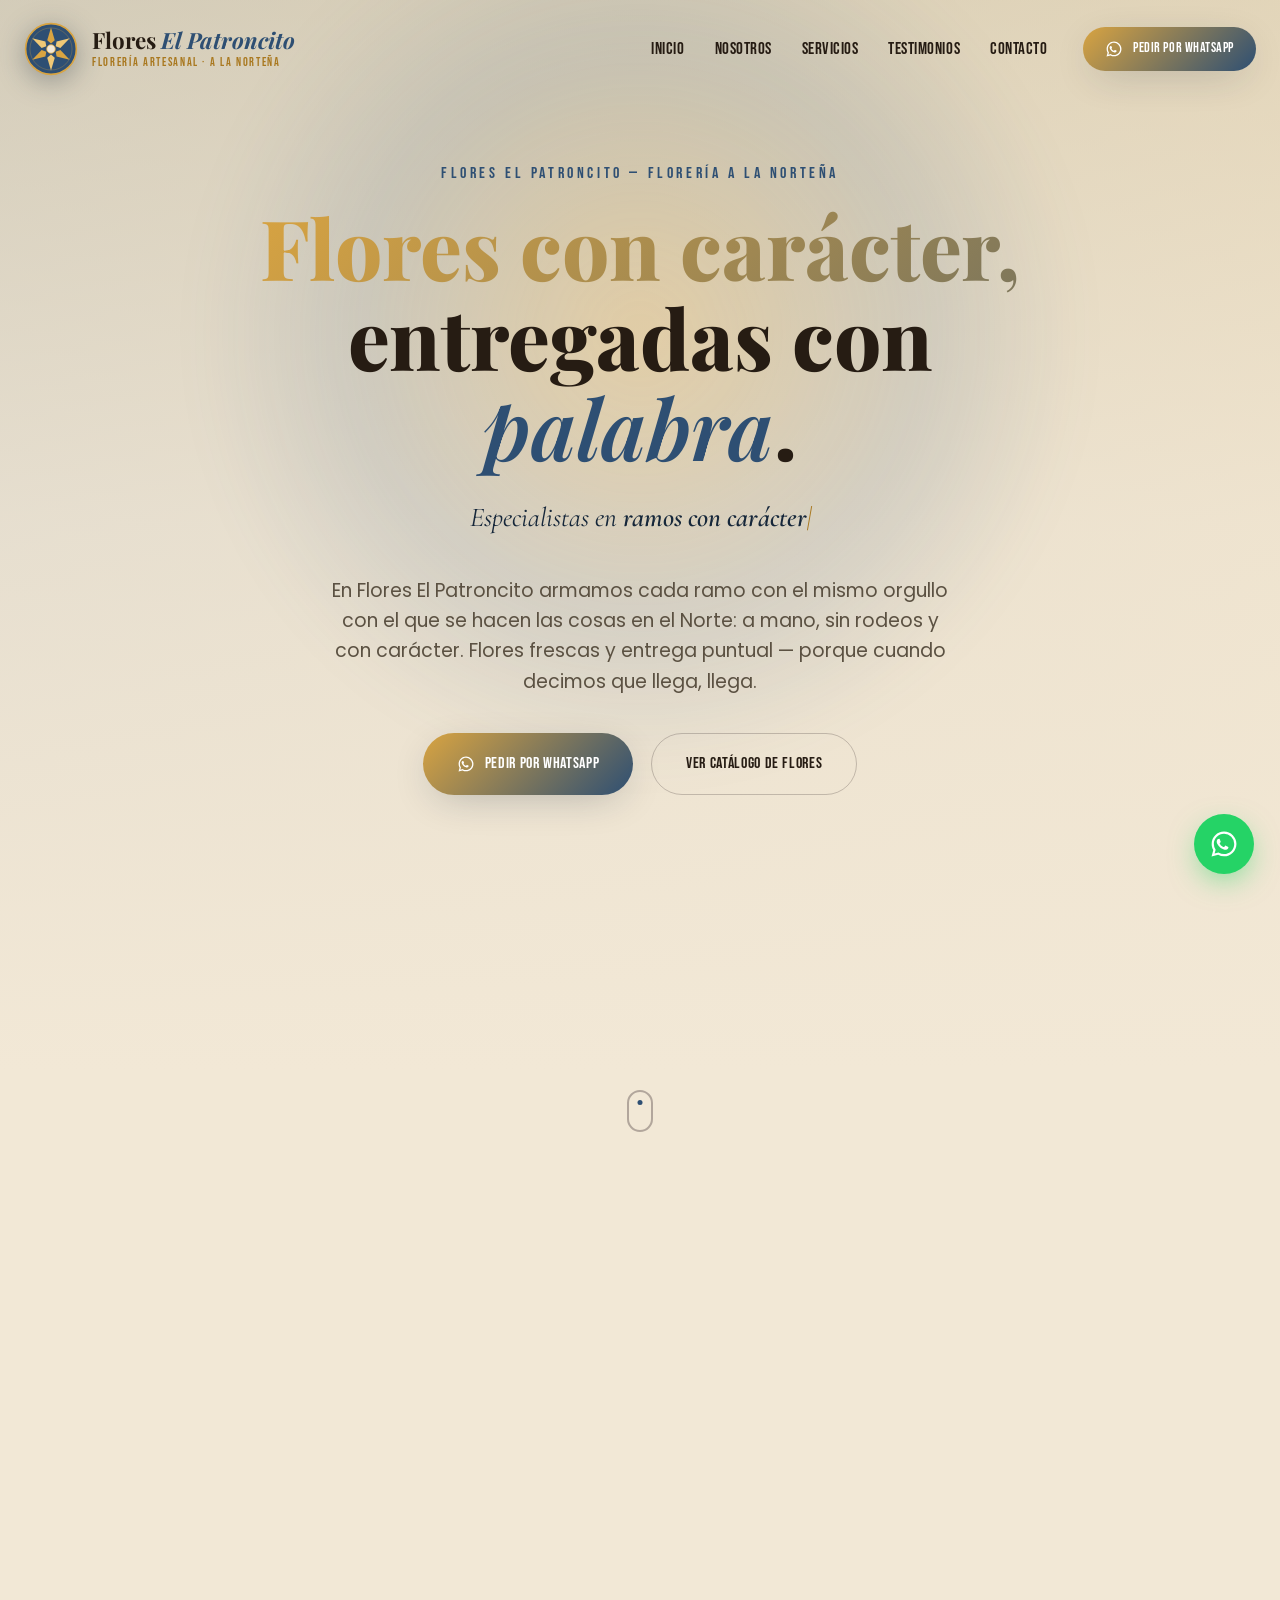
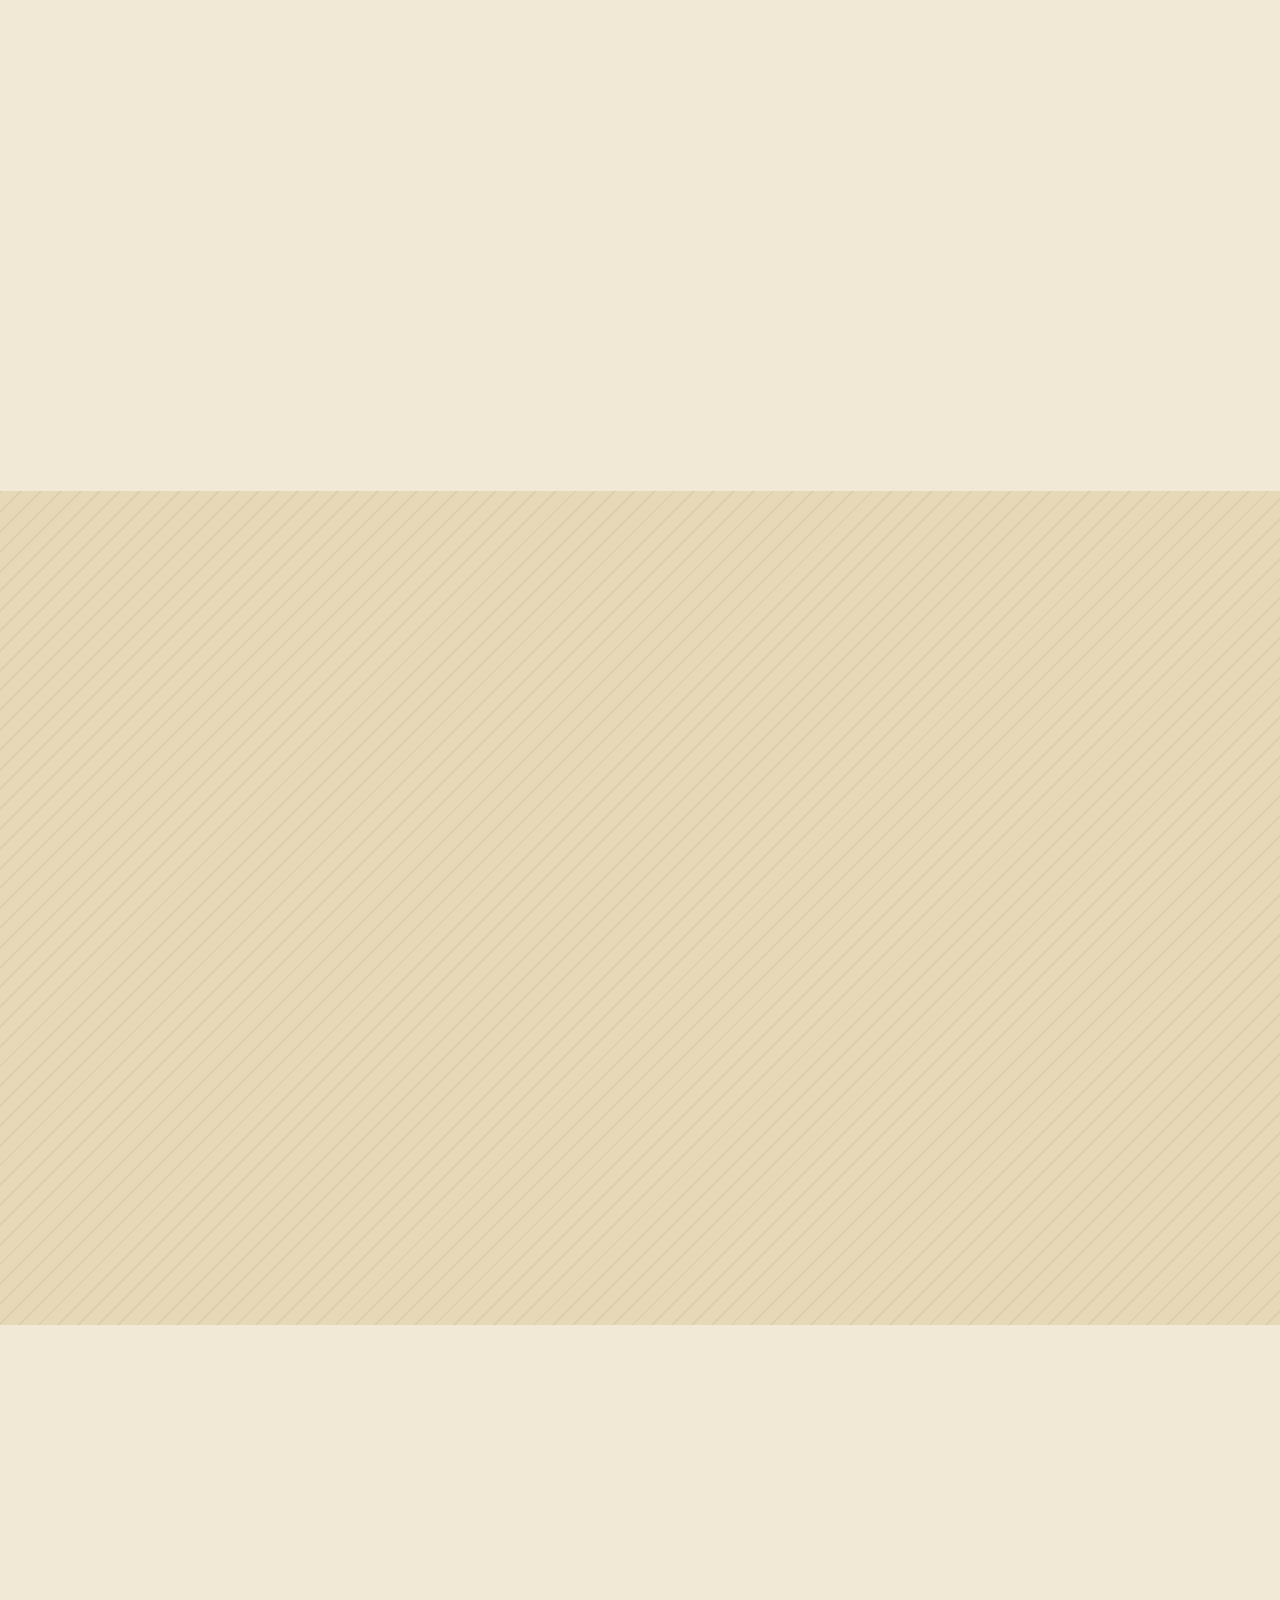
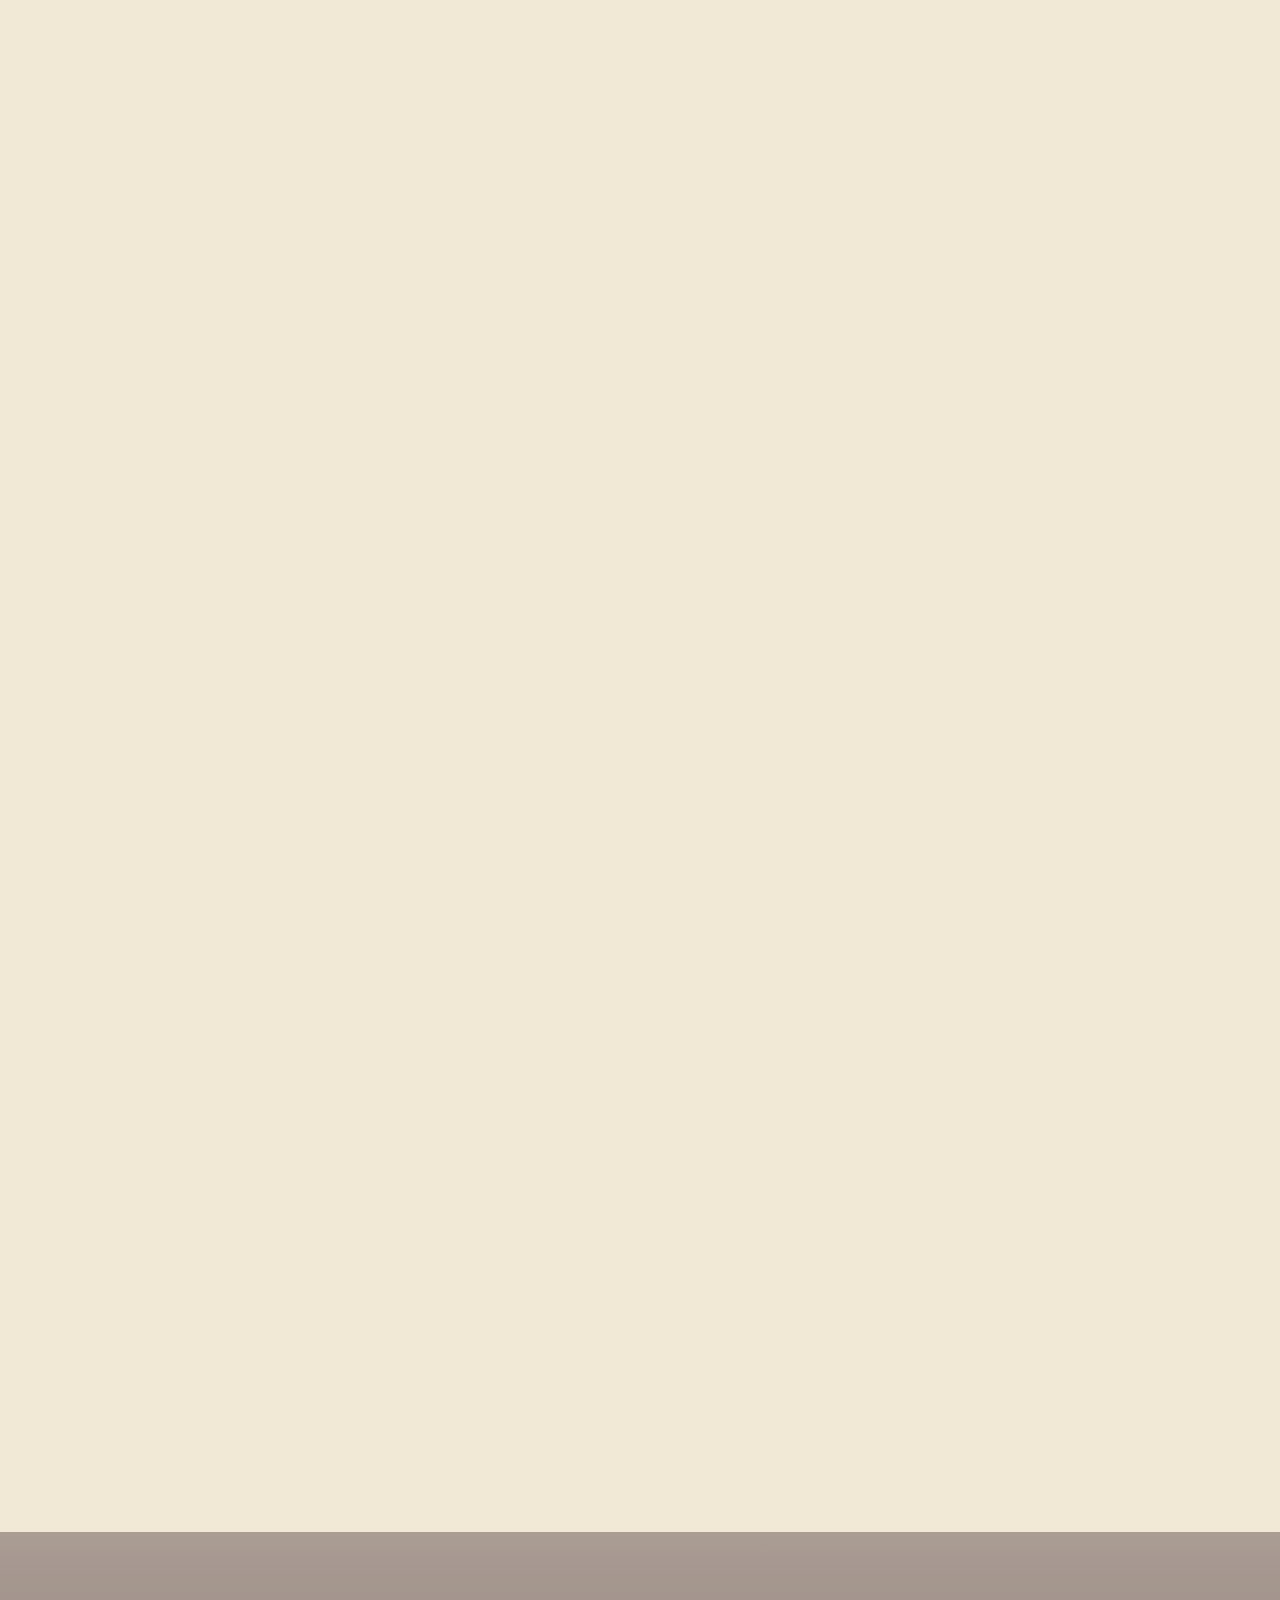
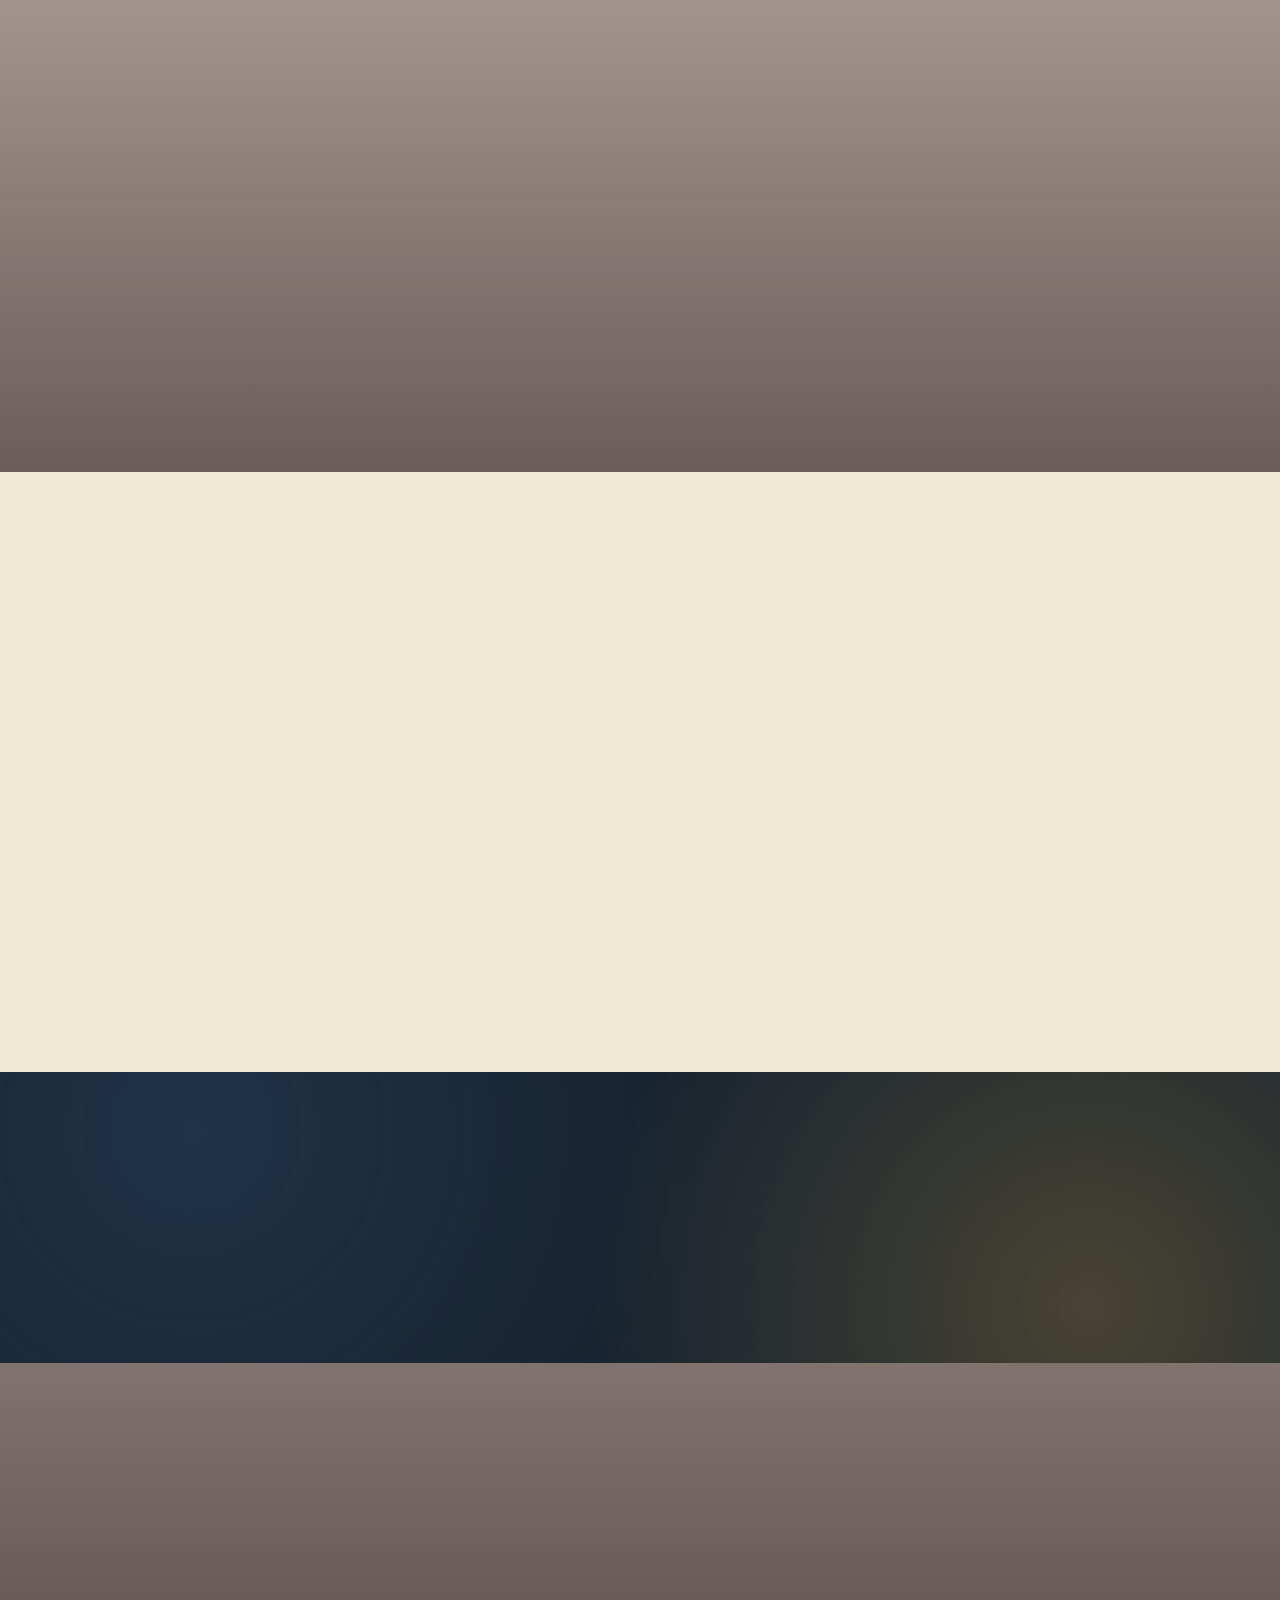
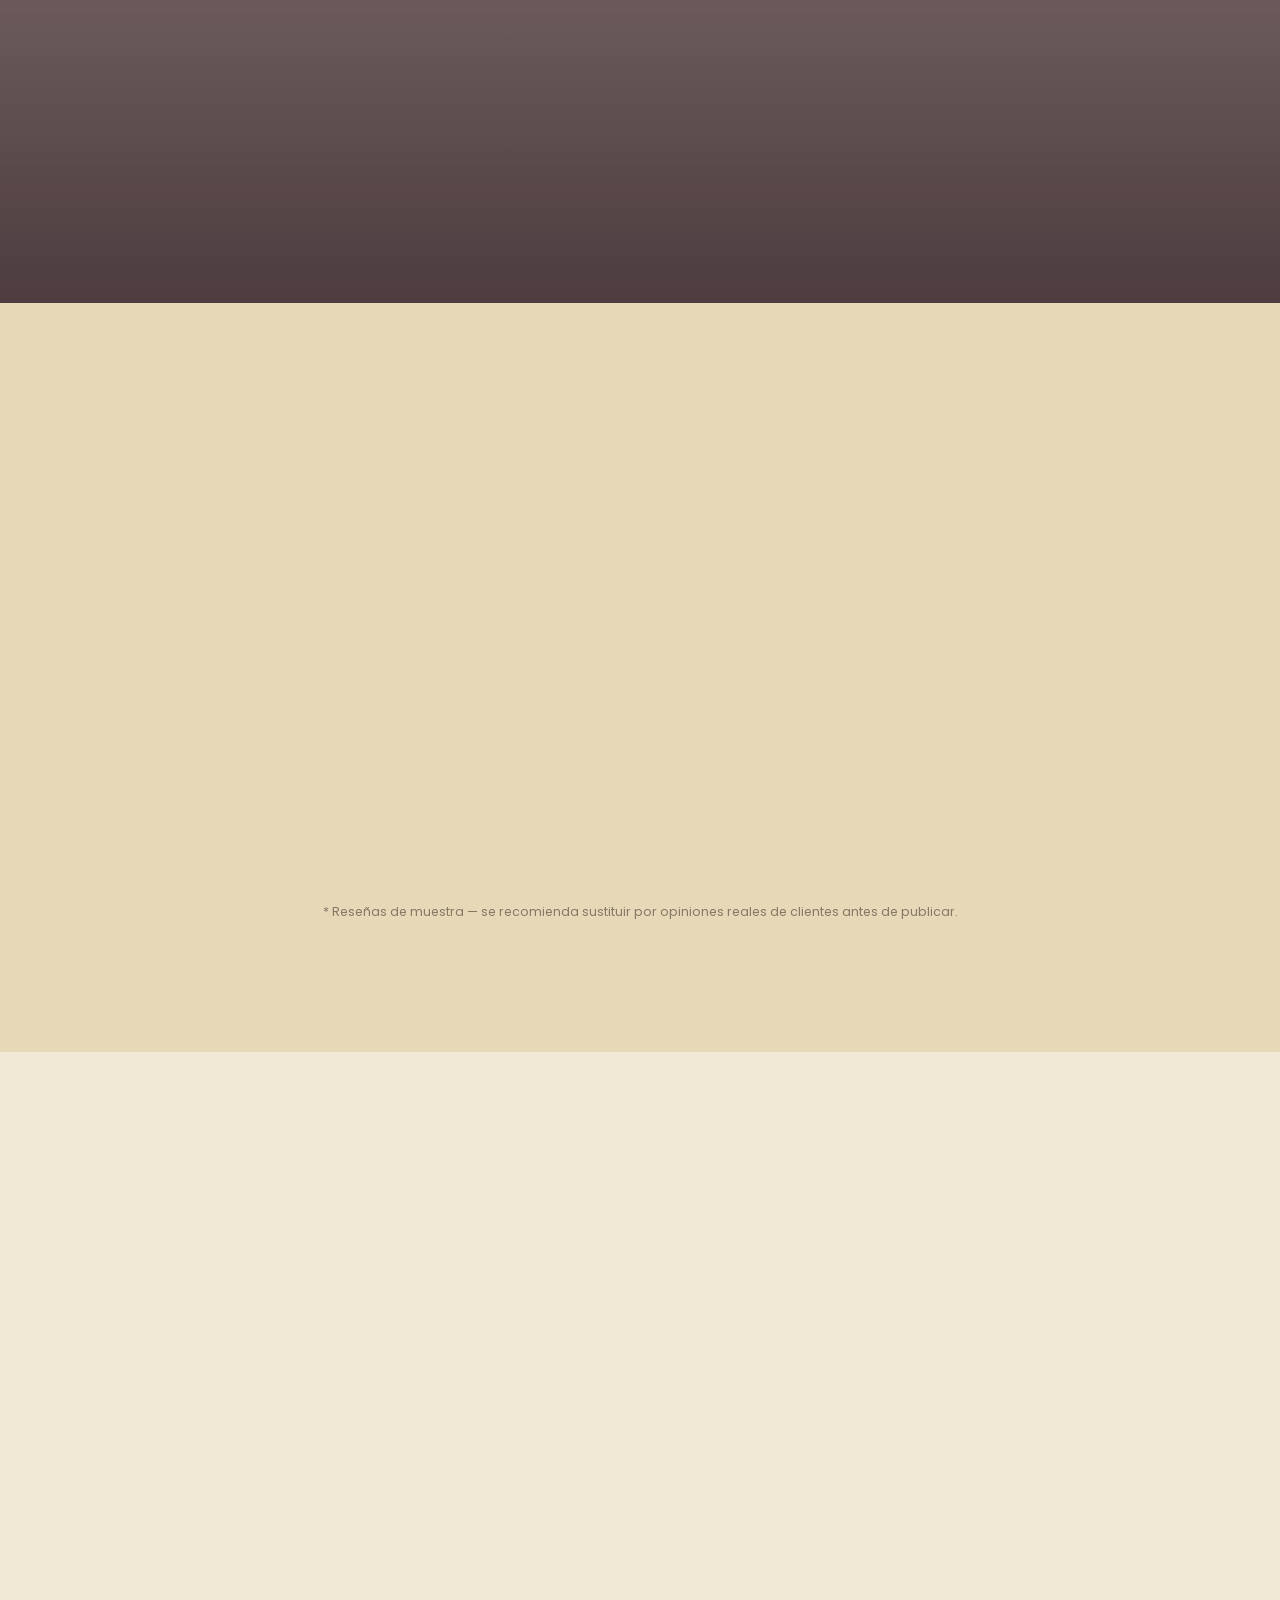
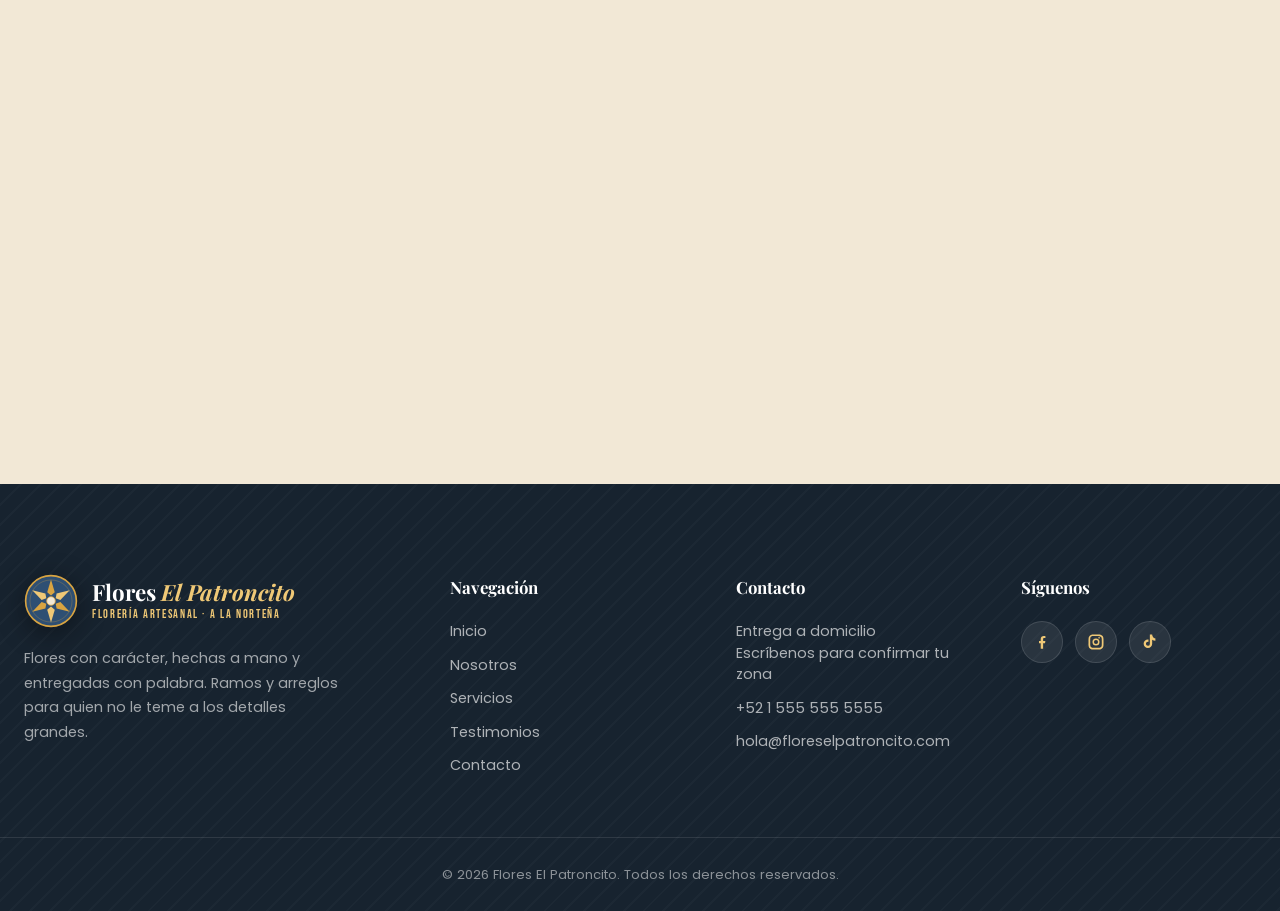
==== index.html @ 33d2bb84 "primer cambio" ====
<!DOCTYPE html>
<html lang="es-MX">
<head>
  <meta charset="UTF-8">
  <meta name="viewport" content="width=device-width, initial-scale=1.0">
  <title>Flores El Patroncito | Florería Artesanal — Ramos, Bodas y Arreglos a Domicilio</title>
  <meta name="description" content="Flores El Patroncito: ramos de rosas, arreglos para bodas, cumpleaños y toda ocasión, hechos a mano con flores frescas. Entrega el mismo día. Pide por WhatsApp.">
  <meta name="keywords" content="florería, flores a domicilio, ramos de rosas, arreglos florales, flores para bodas, flores para cumpleaños, Flores El Patroncito, entrega de flores el mismo día">
  <meta name="author" content="Flores El Patroncito">
  <meta name="robots" content="index, follow">

  <!-- Open Graph -->
  <meta property="og:title" content="Flores El Patroncito | Florería Artesanal">
  <meta property="og:description" content="Ramos y arreglos florales hechos a mano, con flores frescas y entrega el mismo día. El detalle floral que enamora.">
  <meta property="og:type" content="website">
  <meta property="og:locale" content="es_MX">
  <meta property="og:image" content="imagenes/flores-el-patroncito-equipo.jpg">

  <!-- Favicon -->
  <link rel="icon" href="data:image/svg+xml,%3Csvg xmlns='http://www.w3.org/2000/svg' viewBox='0 0 100 100'%3E%3Ctext y='.9em' font-size='90'%3E%F0%9F%8C%B8%3C/text%3E%3C/svg%3E">

  <!-- Fonts -->
  <link rel="preconnect" href="https://fonts.googleapis.com">
  <link rel="preconnect" href="https://fonts.gstatic.com" crossorigin>
  <link href="https://fonts.googleapis.com/css2?family=Bebas+Neue&family=Cormorant+Garamond:ital,wght@0,400;0,500;0,600;0,700;1,500;1,600&family=Playfair+Display:ital,wght@0,600;0,700;0,800;1,600&family=Poppins:wght@300;400;500;600;700&display=swap" rel="stylesheet">

  <link rel="stylesheet" href="css/style.css">
</head>
<body>

  <!-- ============ LOADING SCREEN ============ -->
  <div id="loading-screen" aria-hidden="true">
    <div class="loader-panel loader-panel--left"></div>
    <div class="loader-panel loader-panel--right"></div>
    <div class="loader-inner">
      <div class="loader-mark">
        <svg viewBox="0 0 100 100" class="loader-flower" aria-hidden="true">
          <circle cx="50" cy="50" r="47" class="badge-ring-fill" />
          <circle cx="50" cy="50" r="47" fill="none" class="badge-ring-stroke" stroke-width="3" />
          <circle cx="50" cy="50" r="39" fill="none" class="badge-ring-stroke" stroke-width="1" opacity=".5" />
          <g class="loader-petals">
            <path d="M50 10 L57 34 L50 40 L43 34 Z" />
            <path d="M50 10 L57 34 L50 40 L43 34 Z" transform="rotate(60 50 50)" />
            <path d="M50 10 L57 34 L50 40 L43 34 Z" transform="rotate(120 50 50)" />
            <path d="M50 10 L57 34 L50 40 L43 34 Z" transform="rotate(180 50 50)" />
            <path d="M50 10 L57 34 L50 40 L43 34 Z" transform="rotate(240 50 50)" />
            <path d="M50 10 L57 34 L50 40 L43 34 Z" transform="rotate(300 50 50)" />
          </g>
          <circle cx="50" cy="50" r="8" class="loader-center" />
        </svg>
      </div>
      <p class="loader-wordmark">Flores <em>El Patroncito</em></p>
      <p class="loader-text">Preparando tu ramo<span class="loader-dots"><span>.</span><span>.</span><span>.</span></span></p>
      <div class="loader-bar"><span></span></div>
    </div>
  </div>

  <!-- ============ HEADER / NAV ============ -->
  <header class="site-header" id="site-header">
    <div class="container header-inner">
      <a href="#inicio" class="brand" aria-label="Flores El Patroncito — Inicio">
        <svg viewBox="0 0 100 100" class="brand-mark" aria-hidden="true">
          <circle cx="50" cy="50" r="47" class="badge-ring-fill" />
          <circle cx="50" cy="50" r="47" fill="none" class="badge-ring-stroke" stroke-width="3" />
          <circle cx="50" cy="50" r="39" fill="none" class="badge-ring-stroke" stroke-width="1" opacity=".5" />
          <g class="badge-petals">
            <path d="M50 10 L57 34 L50 40 L43 34 Z" />
            <path d="M50 10 L57 34 L50 40 L43 34 Z" transform="rotate(60 50 50)" />
            <path d="M50 10 L57 34 L50 40 L43 34 Z" transform="rotate(120 50 50)" />
            <path d="M50 10 L57 34 L50 40 L43 34 Z" transform="rotate(180 50 50)" />
            <path d="M50 10 L57 34 L50 40 L43 34 Z" transform="rotate(240 50 50)" />
            <path d="M50 10 L57 34 L50 40 L43 34 Z" transform="rotate(300 50 50)" />
          </g>
          <circle cx="50" cy="50" r="8" class="badge-center" />
        </svg>
        <span class="brand-text">
          <span class="brand-name">Flores <em>El Patroncito</em></span>
          <span class="brand-tagline">Florería Artesanal · A la Norteña</span>
        </span>
      </a>

      <nav class="main-nav" id="main-nav">
        <ul>
          <li><a href="#inicio" class="nav-link">Inicio</a></li>
          <li><a href="#nosotros" class="nav-link">Nosotros</a></li>
          <li><a href="#servicios" class="nav-link">Servicios</a></li>
          <li><a href="#testimonios" class="nav-link">Testimonios</a></li>
          <li><a href="#contacto" class="nav-link">Contacto</a></li>
        </ul>
        <a href="https://wa.me/5215555555555?text=Hola%20Flores%20El%20Patroncito%2C%20me%20gustar%C3%ADa%20pedir%20un%20arreglo%20floral" target="_blank" rel="noopener" class="btn btn-primary btn-nav">
          <svg viewBox="0 0 24 24" class="btn-icon" aria-hidden="true"><path fill="currentColor" d="M12.04 2C6.58 2 2.13 6.45 2.13 11.91c0 1.75.46 3.45 1.32 4.95L2.05 22l5.25-1.38a9.9 9.9 0 0 0 4.74 1.21h.01c5.46 0 9.9-4.45 9.9-9.91 0-2.65-1.03-5.14-2.9-7.01A9.82 9.82 0 0 0 12.04 2m0 1.8a8.1 8.1 0 0 1 5.75 2.38 8.07 8.07 0 0 1 2.38 5.73c0 4.48-3.65 8.12-8.14 8.12a8.1 8.1 0 0 1-4.13-1.13l-.3-.17-3.12.82.83-3.04-.19-.31a8.06 8.06 0 0 1-1.24-4.31c0-4.48 3.65-8.09 8.16-8.09m-4.48 4.19c-.15 0-.4.06-.6.28-.21.23-.8.77-.8 1.89s.82 2.2.93 2.35c.11.15 1.6 2.5 3.95 3.44 1.94.79 2.35.63 2.77.6.42-.04 1.36-.55 1.55-1.09.19-.53.19-.99.13-1.09-.06-.09-.21-.15-.44-.26-.23-.12-1.36-.67-1.57-.75-.21-.08-.36-.12-.52.11-.15.23-.6.75-.73.9-.13.15-.27.17-.5.06-.23-.12-.96-.35-1.83-1.13-.68-.6-1.13-1.35-1.27-1.58-.13-.23-.01-.35.1-.47.11-.11.23-.27.35-.4.11-.14.15-.24.23-.4.08-.15.04-.3-.02-.42-.06-.11-.52-1.28-.72-1.74-.19-.46-.38-.4-.52-.4Z"/></svg>
          Pedir por WhatsApp
        </a>
      </nav>

      <button class="nav-toggle" id="nav-toggle" aria-label="Abrir menú de navegación" aria-expanded="false" aria-controls="main-nav">
        <span></span><span></span><span></span>
      </button>
    </div>
  </header>

  <main>

    <!-- ============ HERO ============ -->
    <section class="hero" id="inicio">
      <div class="hero-media">
        <img src="https://images.unsplash.com/photo-1561181286-d3fee7d55364?auto=format&fit=crop&w=1920&q=80" alt="Ramo de tulipanes rosas recién armado, luz natural, estilo Flores El Patroncito" class="hero-bg-img" loading="eager">
        <div class="hero-media-overlay"></div>
      </div>
      <canvas id="particles-canvas" aria-hidden="true"></canvas>
      <div class="hero-glow" aria-hidden="true"></div>

      <div class="container hero-inner">
        <p class="eyebrow reveal" data-reveal>Flores El Patroncito — Florería a la Norteña</p>

        <h1 class="hero-title reveal" data-reveal>
          <span class="gradient-text">Flores con carácter,</span><br>
          entregadas con <em class="hero-italic">palabra</em>.
        </h1>

        <p class="hero-typewriter reveal" data-reveal>
          Especialistas en <span class="typewriter-word" id="typewriter"></span><span class="typewriter-cursor">|</span>
        </p>

        <p class="hero-desc reveal" data-reveal>
          En Flores El Patroncito armamos cada ramo con el mismo orgullo con el que se hacen las cosas en el Norte: a mano, sin rodeos y con carácter. Flores frescas y entrega puntual — porque cuando decimos que llega, llega.
        </p>

        <div class="hero-cta reveal" data-reveal>
          <a href="https://wa.me/5215555555555?text=Hola%20Flores%20El%20Patroncito%2C%20me%20gustar%C3%ADa%20pedir%20un%20arreglo%20floral" target="_blank" rel="noopener" class="btn btn-primary btn-lg">
            <svg viewBox="0 0 24 24" class="btn-icon" aria-hidden="true"><path fill="currentColor" d="M12.04 2C6.58 2 2.13 6.45 2.13 11.91c0 1.75.46 3.45 1.32 4.95L2.05 22l5.25-1.38a9.9 9.9 0 0 0 4.74 1.21h.01c5.46 0 9.9-4.45 9.9-9.91 0-2.65-1.03-5.14-2.9-7.01A9.82 9.82 0 0 0 12.04 2m0 1.8a8.1 8.1 0 0 1 5.75 2.38 8.07 8.07 0 0 1 2.38 5.73c0 4.48-3.65 8.12-8.14 8.12a8.1 8.1 0 0 1-4.13-1.13l-.3-.17-3.12.82.83-3.04-.19-.31a8.06 8.06 0 0 1-1.24-4.31c0-4.48 3.65-8.09 8.16-8.09m-4.48 4.19c-.15 0-.4.06-.6.28-.21.23-.8.77-.8 1.89s.82 2.2.93 2.35c.11.15 1.6 2.5 3.95 3.44 1.94.79 2.35.63 2.77.6.42-.04 1.36-.55 1.55-1.09.19-.53.19-.99.13-1.09-.06-.09-.21-.15-.44-.26-.23-.12-1.36-.67-1.57-.75-.21-.08-.36-.12-.52.11-.15.23-.6.75-.73.9-.13.15-.27.17-.5.06-.23-.12-.96-.35-1.83-1.13-.68-.6-1.13-1.35-1.27-1.58-.13-.23-.01-.35.1-.47.11-.11.23-.27.35-.4.11-.14.15-.24.23-.4.08-.15.04-.3-.02-.42-.06-.11-.52-1.28-.72-1.74-.19-.46-.38-.4-.52-.4Z"/></svg>
            Pedir por WhatsApp
          </a>
          <a href="#servicios" class="btn btn-outline btn-lg">Ver Catálogo de Flores</a>
        </div>

        <ul class="hero-trust reveal" data-reveal>
          <li><span class="hero-trust-icon">🌸</span> Flores 100% frescas</li>
          <li><span class="hero-trust-icon">🚚</span> Entrega puntual, sin pretextos</li>
          <li><span class="hero-trust-icon">🤝</span> Hecho a mano, con palabra de honor</li>
        </ul>

        <div class="hero-social reveal" data-reveal>
          <span class="hero-social-label">Síguenos</span>
          <div class="social-links">
            <a href="#" aria-label="Flores El Patroncito en Facebook">
              <svg viewBox="0 0 24 24" aria-hidden="true"><path fill="currentColor" d="M13.5 21v-7.5H16l.5-3H13.5V8.3c0-.9.3-1.5 1.6-1.5H16.6V4.2C16.3 4.2 15.3 4 14.2 4c-2.3 0-3.9 1.4-3.9 4v2.5H8v3h2.3V21Z"/></svg>
            </a>
            <a href="#" aria-label="Flores El Patroncito en Instagram">
              <svg viewBox="0 0 24 24" aria-hidden="true"><path fill="currentColor" d="M12 2c2.7 0 3.1 0 4.1.06 1.1.05 1.8.22 2.5.47.7.27 1.2.6 1.8 1.15.5.5.9 1.1 1.1 1.8.25.7.42 1.4.47 2.5.06 1 .06 1.4.06 4.1s0 3.1-.06 4.1c-.05 1.1-.22 1.8-.47 2.5-.27.7-.6 1.2-1.15 1.8a4.9 4.9 0 0 1-1.8 1.1c-.7.25-1.4.42-2.5.47-1 .06-1.4.06-4.1.06s-3.1 0-4.1-.06c-1.1-.05-1.8-.22-2.5-.47a4.9 4.9 0 0 1-1.8-1.15 4.9 4.9 0 0 1-1.1-1.8c-.25-.7-.42-1.4-.47-2.5C2 15.1 2 14.7 2 12s0-3.1.06-4.1c.05-1.1.22-1.8.47-2.5.27-.7.6-1.2 1.15-1.8.5-.5 1.1-.9 1.8-1.1.7-.25 1.4-.42 2.5-.47C8.9 2 9.3 2 12 2Zm0 2c-2.65 0-2.98 0-4.03.06-.86.04-1.33.18-1.64.3-.42.16-.72.35-1.03.66-.31.31-.5.61-.66 1.03-.12.31-.26.78-.3 1.64C4.28 9.02 4.28 9.35 4.28 12s0 2.98.06 4.03c.04.86.18 1.33.3 1.64.16.42.35.72.66 1.03.31.31.61.5 1.03.66.31.12.78.26 1.64.3 1.05.06 1.38.06 4.03.06s2.98 0 4.03-.06c.86-.04 1.33-.18 1.64-.3.42-.16.72-.35 1.03-.66.31-.31.5-.61.66-1.03.12-.31.26-.78.3-1.64.06-1.05.06-1.38.06-4.03s0-2.98-.06-4.03c-.04-.86-.18-1.33-.3-1.64a2.8 2.8 0 0 0-.66-1.03 2.8 2.8 0 0 0-1.03-.66c-.31-.12-.78-.26-1.64-.3C14.98 4 14.65 4 12 4Zm0 3.3A4.7 4.7 0 1 1 7.3 12 4.7 4.7 0 0 1 12 7.3Zm0 2A2.7 2.7 0 1 0 14.7 12 2.7 2.7 0 0 0 12 9.3Zm5.2-2.9a1.1 1.1 0 1 1-1.1-1.1 1.1 1.1 0 0 1 1.1 1.1Z"/></svg>
            </a>
            <a href="#" aria-label="Flores El Patroncito en TikTok">
              <svg viewBox="0 0 24 24" aria-hidden="true"><path fill="currentColor" d="M16.6 5.82c-1.05-.9-1.7-2.22-1.7-3.7h-3.09v12.4a2.59 2.59 0 0 1-2.59 2.5c-1.42 0-2.6-1.16-2.6-2.6 0-1.72 1.66-3.01 3.37-2.48V8.78c-3.45-.46-6.47 2.22-6.47 5.64 0 3.33 2.76 5.7 5.69 5.7 3.14 0 5.69-2.55 5.69-5.7V9.01a7.35 7.35 0 0 0 4.3 1.38V7.3s-1.88.09-3.24-1.48Z"/></svg>
            </a>
            <a href="https://wa.me/5215555555555" target="_blank" rel="noopener" aria-label="Flores El Patroncito en WhatsApp">
              <svg viewBox="0 0 24 24" aria-hidden="true"><path fill="currentColor" d="M12.04 2C6.58 2 2.13 6.45 2.13 11.91c0 1.75.46 3.45 1.32 4.95L2.05 22l5.25-1.38a9.9 9.9 0 0 0 4.74 1.21h.01c5.46 0 9.9-4.45 9.9-9.91 0-2.65-1.03-5.14-2.9-7.01A9.82 9.82 0 0 0 12.04 2Z"/></svg>
            </a>
          </div>
        </div>
      </div>

      <a href="#nosotros" class="scroll-indicator" aria-label="Desplázate hacia abajo">
        <span></span>
      </a>
    </section>

    <!-- ============ SOBRE NOSOTROS ============ -->
    <section class="about" id="nosotros">
      <div class="container about-grid">
        <div class="about-media reveal" data-reveal>
          <div class="about-media-frame">
            <img src="imagenes/flores-el-patroncito-equipo.jpg" alt="Equipo de Flores El Patroncito con sus arreglos de rosas, listos para entregar" loading="lazy">
          </div>
          <div class="about-media-badge">
            <span class="badge-number">100%</span>
            <span class="badge-label">Hecho a mano<br>con cariño</span>
          </div>
        </div>

        <div class="about-content">
          <p class="eyebrow reveal" data-reveal>Sobre Nosotros</p>
          <h2 class="section-title reveal" data-reveal>Somos <span class="text-gold">Flores El Patroncito</span>, tu florería de confianza.</h2>
          <p class="section-desc reveal" data-reveal>
            Nacimos con una idea simple: que cada ramo hable con la misma franqueza con la que se hacen las cosas en el Norte. Seleccionamos flor por flor, armamos cada arreglo a mano y cuidamos cada entrega como si fuera para nuestra propia familia — sin rodeos, con carácter y palabra de honor.
          </p>

          <div class="about-pillars">
            <div class="pillar reveal" data-reveal>
              <div class="pillar-icon">
                <svg viewBox="0 0 24 24" aria-hidden="true"><path fill="currentColor" d="M12 2c-3.5 4.5-7 8.6-7 12.5A7 7 0 0 0 12 22a7 7 0 0 0 7-7.5c0-3.9-3.5-8-7-12.5Zm0 17a4.5 4.5 0 0 1-4.5-4.6c.05-1.15.55-2.1 1.5-3.4-.2 2.3.9 4.1 3 4.5a.5.5 0 0 1-.15.98A4.9 4.9 0 0 1 8.5 14.9c0 .05 0 .1 0 .15A3.5 3.5 0 0 0 12 18.5a1 1 0 0 1 0 .5Z"/></svg>
              </div>
              <div>
                <h3>Flores Frescas</h3>
                <p>Trabajamos con proveedores que nos entregan flor fresca constantemente, para que cada arreglo luzca en su mejor momento.</p>
              </div>
            </div>
            <div class="pillar reveal" data-reveal>
              <div class="pillar-icon">
                <svg viewBox="0 0 24 24" aria-hidden="true"><path fill="currentColor" d="M12 1 15 8l7.5 1-5.5 5.2L18.5 22 12 18l-6.5 4 1.5-7.8L1.5 9 9 8Z"/></svg>
              </div>
              <div>
                <h3>Diseño Artesanal</h3>
                <p>Cada ramo se arma a mano, con atención al detalle. Ningún arreglo sale igual al anterior.</p>
              </div>
            </div>
            <div class="pillar reveal" data-reveal>
              <div class="pillar-icon">
                <svg viewBox="0 0 24 24" aria-hidden="true"><path fill="currentColor" d="M12 2 3 6v6c0 5.1 3.6 9.3 9 10 5.4-.7 9-4.9 9-10V6l-9-4Zm-1 14-4-4 1.4-1.4L11 13.2l5.6-5.6L18 9l-7 7Z"/></svg>
              </div>
              <div>
                <h3>Entrega Confiable</h3>
                <p>Coordinamos cada entrega contigo por WhatsApp, para que tu regalo llegue en el momento exacto.</p>
              </div>
            </div>
          </div>
        </div>
      </div>
    </section>

    <!-- ============ POR QUÉ ELEGIRNOS ============ -->
    <section class="why-us">
      <canvas class="section-particles" data-particles aria-hidden="true"></canvas>
      <div class="container">
        <div class="section-head">
          <p class="eyebrow reveal" data-reveal>¿Por Qué Elegirnos?</p>
          <h2 class="section-title reveal" data-reveal>Lo que hace <span class="text-gold">especial</span> a cada entrega.</h2>
        </div>

        <div class="numbered-grid">
          <div class="numbered-card reveal" data-reveal>
            <span class="numbered-card-num">01</span>
            <h3>Frescura Garantizada</h3>
            <p>Seleccionamos cada flor pensando en que dure más y luzca mejor. Frescura de principio a fin.</p>
          </div>
          <div class="numbered-card reveal" data-reveal>
            <span class="numbered-card-num">02</span>
            <h3>Entrega Puntual, Sin Pretextos</h3>
            <p>Pide con tiempo y recibe tu arreglo el mismo día. Si dijimos que llega, llega.</p>
          </div>
          <div class="numbered-card reveal" data-reveal>
            <span class="numbered-card-num">03</span>
            <h3>Diseño Hecho a Mano, Con Carácter</h3>
            <p>Cada ramo se arma a mano, tallo por tallo — con el mismo orgullo con el que se hacen las cosas bien.</p>
          </div>
          <div class="numbered-card reveal" data-reveal>
            <span class="numbered-card-num">04</span>
            <h3>Atención Directa, de Frente</h3>
            <p>Te asesoramos por WhatsApp, sin vueltas, para elegir el arreglo perfecto según la ocasión y tu presupuesto.</p>
          </div>
        </div>
      </div>
    </section>

    <!-- ============ SERVICIOS ============ -->
    <section class="services" id="servicios">
      <div class="container">
        <div class="section-head">
          <p class="eyebrow reveal" data-reveal>Nuestro Catálogo</p>
          <h2 class="section-title reveal" data-reveal>Flores para <span class="text-gold">cada ocasión</span> especial.</h2>
          <p class="section-desc reveal" data-reveal>Desde un detalle sencillo hasta el arreglo más elaborado — encuentra el ramo perfecto para lo que quieres celebrar.</p>
        </div>

        <div class="services-grid">
          <div class="service-card reveal" data-reveal>
            <div class="service-card-media">
              <img src="https://images.unsplash.com/photo-1591886960571-74d43a9d4166?auto=format&fit=crop&w=900&q=80" alt="Ramo de rosas rosas, blancas y crema en jarrón de vidrio" loading="lazy">
            </div>
            <div class="service-card-body">
              <h3>Ramos de Rosas</h3>
              <p>Rosas seleccionadas a mano, en combinaciones clásicas o a tu gusto. El regalo perfecto para decir "te quiero".</p>
            </div>
          </div>

          <div class="service-card reveal" data-reveal>
            <div class="service-card-media">
              <img src="https://images.unsplash.com/photo-1519741497674-611481863552?auto=format&fit=crop&w=900&q=80" alt="Novios sosteniendo bouquet floral de boda al aire libre" loading="lazy">
            </div>
            <div class="service-card-body">
              <h3>Arreglos para Bodas &amp; Eventos</h3>
              <p>Bouquets de novia y decoración floral que hacen inolvidable tu gran día, de principio a fin.</p>
            </div>
          </div>

          <div class="service-card reveal" data-reveal>
            <div class="service-card-media">
              <img src="https://images.unsplash.com/photo-1563241527-3004b7be0ffd?auto=format&fit=crop&w=900&q=80" alt="Arreglo floral en tonos durazno y blanco con listón, para regalo de cumpleaños" loading="lazy">
            </div>
            <div class="service-card-body">
              <h3>Cumpleaños y Aniversarios</h3>
              <p>Arreglos llenos de color para celebrar los momentos que importan, a tiempo y con estilo.</p>
            </div>
          </div>

          <div class="service-card reveal" data-reveal>
            <div class="service-card-media">
              <img src="https://images.unsplash.com/photo-1533616688419-b7a585564566?auto=format&fit=crop&w=900&q=80" alt="Bouquet de temporada con tulipanes y rosas en tonos coral" loading="lazy">
            </div>
            <div class="service-card-body">
              <h3>Bouquets de Temporada</h3>
              <p>Combinaciones frescas con las mejores flores del momento — siempre distintas, siempre hermosas.</p>
            </div>
          </div>

          <div class="service-card reveal" data-reveal>
            <div class="service-card-media">
              <img src="https://images.unsplash.com/photo-1518895949257-7621c3c786d7?auto=format&fit=crop&w=900&q=80" alt="Rosa individual en botella de vidrio, detalle floral minimalista" loading="lazy">
            </div>
            <div class="service-card-body">
              <h3>Detalles Florales de Regalo</h3>
              <p>Pequeños detalles con gran significado — ideales para sorprender sin motivo, solo porque sí.</p>
            </div>
          </div>

          <div class="service-card reveal" data-reveal>
            <div class="service-card-media">
              <img src="https://images.unsplash.com/photo-1487530811176-3780de880c2d?auto=format&fit=crop&w=900&q=80" alt="Ramo artesanal silvestre con rosas y follaje, sostenido en mano" loading="lazy">
            </div>
            <div class="service-card-body">
              <h3>Ramos Artesanales Hechos a Mano</h3>
              <p>Diseños únicos armados a mano por nuestro equipo, con dedicación en cada tallo.</p>
            </div>
          </div>
        </div>

        <div class="services-cta reveal" data-reveal>
          <p>¿No encuentras lo que buscas? Cuéntanos qué ocasión celebras y lo armamos juntos.</p>
          <a href="https://wa.me/5215555555555?text=Hola%20Flores%20El%20Patroncito%2C%20tengo%20una%20duda%20sobre%20sus%20arreglos" target="_blank" rel="noopener" class="btn btn-primary">Consultar por WhatsApp</a>
        </div>
      </div>
    </section>

    <!-- ============ BANNER PARALLAX 1 ============ -->
    <section class="parallax-banner" data-parallax>
      <div class="parallax-bg" style="background-image:url('https://images.unsplash.com/photo-1519378058457-4c29a0a2efac?auto=format&fit=crop&w=1920&q=80');" data-parallax-bg></div>
      <div class="parallax-overlay"></div>
      <div class="container parallax-content">
        <p class="eyebrow reveal" data-reveal>Nuestra pasión</p>
        <h2 class="reveal" data-reveal>Cada flor cuenta <span class="text-gold">una historia.</span></h2>
      </div>
    </section>

    <!-- ============ CÓMO FUNCIONA ============ -->
    <section class="process" id="proceso">
      <div class="container">
        <div class="section-head">
          <p class="eyebrow reveal" data-reveal>¿Cómo Funciona?</p>
          <h2 class="section-title reveal" data-reveal>Pedir tus flores es <span class="text-gold">así de fácil.</span></h2>
        </div>

        <div class="process-grid">
          <div class="process-step reveal" data-reveal>
            <span class="process-step-num">Paso 01</span>
            <h3>Elige tu arreglo</h3>
            <p>Explora nuestro catálogo o cuéntanos por WhatsApp qué ocasión estás celebrando.</p>
          </div>
          <div class="process-connector reveal" data-reveal aria-hidden="true"></div>
          <div class="process-step reveal" data-reveal>
            <span class="process-step-num">Paso 02</span>
            <h3>Personaliza tu pedido</h3>
            <p>Elige colores, tamaño, tarjeta y fecha de entrega — nosotros nos encargamos del resto.</p>
          </div>
          <div class="process-connector reveal" data-reveal aria-hidden="true"></div>
          <div class="process-step reveal" data-reveal>
            <span class="process-step-num">Paso 03</span>
            <h3>Recibe con una sonrisa</h3>
            <p>Entregamos tu arreglo fresco, puntual y listo para sorprender a quien más quieres.</p>
          </div>
        </div>
      </div>
    </section>

    <!-- ============ NÚMEROS ============ -->
    <section class="stats">
      <canvas class="section-particles" data-particles aria-hidden="true"></canvas>
      <div class="container">
        <div class="stats-grid">
          <div class="stat-item reveal" data-reveal>
            <span class="stat-number" data-count="500" data-suffix="+">0</span>
            <span class="stat-label">Arreglos Entregados</span>
          </div>
          <div class="stat-item reveal" data-reveal>
            <span class="stat-number" data-count="100" data-suffix="%">0</span>
            <span class="stat-label">Flores Frescas</span>
          </div>
          <div class="stat-item reveal" data-reveal>
            <span class="stat-number" data-count="24" data-suffix="h">0</span>
            <span class="stat-label">Entrega Exprés</span>
          </div>
          <div class="stat-item reveal" data-reveal>
            <span class="stat-number" data-count="5" data-suffix="★" data-decimal="1">0</span>
            <span class="stat-label">Calificación de Clientes</span>
          </div>
        </div>
      </div>
    </section>

    <!-- ============ BANNER PARALLAX 2 ============ -->
    <section class="parallax-banner" data-parallax>
      <div class="parallax-bg" style="background-image:url('https://images.unsplash.com/photo-1496062031456-07b8f162a322?auto=format&fit=crop&w=1920&q=80');" data-parallax-bg></div>
      <div class="parallax-overlay parallax-overlay--dark"></div>
      <div class="container parallax-content">
        <p class="eyebrow reveal" data-reveal>Hecho con amor</p>
        <h2 class="reveal" data-reveal>El regalo que se siente, <span class="text-gold">no solo se ve.</span></h2>
      </div>
    </section>

    <!-- ============ TESTIMONIOS ============ -->
    <section class="testimonials" id="testimonios">
      <div class="container">
        <div class="section-head">
          <p class="eyebrow reveal" data-reveal>Testimonios</p>
          <h2 class="section-title reveal" data-reveal>Lo que dicen <span class="text-gold">nuestros clientes</span></h2>
        </div>

        <div class="testimonials-grid">
          <div class="testimonial-card reveal" data-reveal>
            <div class="testimonial-stars" aria-label="5 de 5 estrellas">★★★★★</div>
            <p class="testimonial-text">"Pedí un ramo para el cumpleaños de mi mamá y quedó hermosísimo. Llegó justo a tiempo y superó lo que esperaba."</p>
            <div class="testimonial-author">
              <span class="testimonial-avatar" style="background:var(--color-primary)">M</span>
              <span class="testimonial-name">María G.</span>
            </div>
          </div>
          <div class="testimonial-card reveal" data-reveal>
            <div class="testimonial-stars" aria-label="5 de 5 estrellas">★★★★★</div>
            <p class="testimonial-text">"Encargué el arreglo para mi aniversario por WhatsApp, súper fácil y con atención muy amable. Sin duda vuelvo a pedir."</p>
            <div class="testimonial-author">
              <span class="testimonial-avatar" style="background:var(--color-accent-green)">R</span>
              <span class="testimonial-name">Roberto A.</span>
            </div>
          </div>
          <div class="testimonial-card reveal" data-reveal>
            <div class="testimonial-stars" aria-label="5 de 5 estrellas">★★★★★</div>
            <p class="testimonial-text">"Las flores llegaron fresquísimas y el diseño fue justo lo que pedí. Se nota el cariño en cada detalle."</p>
            <div class="testimonial-author">
              <span class="testimonial-avatar" style="background:var(--color-secondary)">K</span>
              <span class="testimonial-name">Karla P.</span>
            </div>
          </div>
        </div>
        <p class="testimonials-note">* Reseñas de muestra — se recomienda sustituir por opiniones reales de clientes antes de publicar.</p>
      </div>
    </section>

    <!-- ============ CONTACTO ============ -->
    <section class="contact" id="contacto">
      <canvas class="section-particles" data-particles aria-hidden="true"></canvas>
      <div class="container contact-grid">
        <div class="contact-info">
          <p class="eyebrow reveal" data-reveal>Contáctanos</p>
          <h2 class="section-title reveal" data-reveal>Pide tu <span class="text-gold">arreglo floral</span> hoy mismo</h2>
          <p class="section-desc reveal" data-reveal>Escríbenos por WhatsApp o llena el formulario — te ayudamos a elegir el arreglo perfecto para tu ocasión.</p>

          <ul class="contact-list reveal" data-reveal>
            <li>
              <svg viewBox="0 0 24 24" aria-hidden="true"><path fill="currentColor" d="M12 2a7 7 0 0 0-7 7c0 5.25 7 13 7 13s7-7.75 7-13a7 7 0 0 0-7-7Zm0 9.5A2.5 2.5 0 1 1 12 6.5a2.5 2.5 0 0 1 0 5Z"/></svg>
              <span>Entrega a domicilio — escríbenos para confirmar cobertura en tu zona.</span>
            </li>
            <li>
              <svg viewBox="0 0 24 24" aria-hidden="true"><path fill="currentColor" d="M6.6 10.8c1.4 2.8 3.8 5.1 6.6 6.6l2.2-2.2c.3-.3.7-.4 1-.2 1.2.4 2.4.6 3.7.6.6 0 1 .4 1 1V20c0 .6-.4 1-1 1C10.6 21 3 13.4 3 4c0-.6.4-1 1-1h3.5c.6 0 1 .4 1 1 0 1.3.2 2.6.6 3.7.1.4 0 .8-.2 1L6.6 10.8Z"/></svg>
              <a href="https://wa.me/5215555555555" target="_blank" rel="noopener">+52 1 555 555 5555 (WhatsApp)</a>
            </li>
            <li>
              <svg viewBox="0 0 24 24" aria-hidden="true"><path fill="currentColor" d="M12 12.7 2 6V18a2 2 0 0 0 2 2h16a2 2 0 0 0 2-2V6l-10 6.7ZM4 4h16a2 2 0 0 1 2 2L12 13 2 6a2 2 0 0 1 2-2Z"/></svg>
              <a href="mailto:hola@floreselpatroncito.com">hola@floreselpatroncito.com</a>
            </li>
            <li>
              <svg viewBox="0 0 24 24" aria-hidden="true"><path fill="currentColor" d="M9 11H7v2h2Zm4 0h-2v2h2Zm4 0h-2v2h2ZM19 4h-1V2h-2v2H8V2H6v2H5a2 2 0 0 0-2 2v14a2 2 0 0 0 2 2h14a2 2 0 0 0 2-2V6a2 2 0 0 0-2-2Zm0 16H5V9h14Z"/></svg>
              <span>Escríbenos todos los días — te respondemos por WhatsApp a la brevedad.</span>
            </li>
          </ul>

          <div class="social-links reveal" data-reveal>
            <a href="#" aria-label="Flores El Patroncito en Facebook">
              <svg viewBox="0 0 24 24" aria-hidden="true"><path fill="currentColor" d="M13.5 21v-7.5H16l.5-3H13.5V8.3c0-.9.3-1.5 1.6-1.5H16.6V4.2C16.3 4.2 15.3 4 14.2 4c-2.3 0-3.9 1.4-3.9 4v2.5H8v3h2.3V21Z"/></svg>
            </a>
            <a href="#" aria-label="Flores El Patroncito en Instagram">
              <svg viewBox="0 0 24 24" aria-hidden="true"><path fill="currentColor" d="M12 2c2.7 0 3.1 0 4.1.06 1.1.05 1.8.22 2.5.47.7.27 1.2.6 1.8 1.15.5.5.9 1.1 1.1 1.8.25.7.42 1.4.47 2.5.06 1 .06 1.4.06 4.1s0 3.1-.06 4.1c-.05 1.1-.22 1.8-.47 2.5-.27.7-.6 1.2-1.15 1.8a4.9 4.9 0 0 1-1.8 1.1c-.7.25-1.4.42-2.5.47-1 .06-1.4.06-4.1.06s-3.1 0-4.1-.06c-1.1-.05-1.8-.22-2.5-.47a4.9 4.9 0 0 1-1.8-1.15 4.9 4.9 0 0 1-1.1-1.8c-.25-.7-.42-1.4-.47-2.5C2 15.1 2 14.7 2 12s0-3.1.06-4.1c.05-1.1.22-1.8.47-2.5.27-.7.6-1.2 1.15-1.8.5-.5 1.1-.9 1.8-1.1.7-.25 1.4-.42 2.5-.47C8.9 2 9.3 2 12 2Zm0 2c-2.65 0-2.98 0-4.03.06-.86.04-1.33.18-1.64.3-.42.16-.72.35-1.03.66-.31.31-.5.61-.66 1.03-.12.31-.26.78-.3 1.64C4.28 9.02 4.28 9.35 4.28 12s0 2.98.06 4.03c.04.86.18 1.33.3 1.64.16.42.35.72.66 1.03.31.31.61.5 1.03.66.31.12.78.26 1.64.3 1.05.06 1.38.06 4.03.06s2.98 0 4.03-.06c.86-.04 1.33-.18 1.64-.3.42-.16.72-.35 1.03-.66.31-.31.5-.61.66-1.03.12-.31.26-.78.3-1.64.06-1.05.06-1.38.06-4.03s0-2.98-.06-4.03c-.04-.86-.18-1.33-.3-1.64a2.8 2.8 0 0 0-.66-1.03 2.8 2.8 0 0 0-1.03-.66c-.31-.12-.78-.26-1.64-.3C14.98 4 14.65 4 12 4Zm0 3.3A4.7 4.7 0 1 1 7.3 12 4.7 4.7 0 0 1 12 7.3Zm0 2A2.7 2.7 0 1 0 14.7 12 2.7 2.7 0 0 0 12 9.3Zm5.2-2.9a1.1 1.1 0 1 1-1.1-1.1 1.1 1.1 0 0 1 1.1 1.1Z"/></svg>
            </a>
            <a href="#" aria-label="Flores El Patroncito en TikTok">
              <svg viewBox="0 0 24 24" aria-hidden="true"><path fill="currentColor" d="M16.6 5.82c-1.05-.9-1.7-2.22-1.7-3.7h-3.09v12.4a2.59 2.59 0 0 1-2.59 2.5c-1.42 0-2.6-1.16-2.6-2.6 0-1.72 1.66-3.01 3.37-2.48V8.78c-3.45-.46-6.47 2.22-6.47 5.64 0 3.33 2.76 5.7 5.69 5.7 3.14 0 5.69-2.55 5.69-5.7V9.01a7.35 7.35 0 0 0 4.3 1.38V7.3s-1.88.09-3.24-1.48Z"/></svg>
            </a>
          </div>
        </div>

        <form class="contact-form reveal" data-reveal id="contact-form">
          <h3>Solicita tu cotización</h3>
          <div class="form-row">
            <label for="f-name">Nombre</label>
            <input type="text" id="f-name" name="name" placeholder="Tu nombre" required>
          </div>
          <div class="form-row">
            <label for="f-phone">Teléfono</label>
            <input type="tel" id="f-phone" name="phone" placeholder="Tu número de contacto" required>
          </div>
          <div class="form-row">
            <label for="f-occasion">Ocasión</label>
            <select id="f-occasion" name="occasion">
              <option value="Ramo de rosas">Ramo de rosas</option>
              <option value="Boda o evento">Boda o evento</option>
              <option value="Cumpleaños o aniversario">Cumpleaños o aniversario</option>
              <option value="Bouquet de temporada">Bouquet de temporada</option>
              <option value="Detalle de regalo">Detalle de regalo</option>
              <option value="Otro">Otro</option>
            </select>
          </div>
          <div class="form-row">
            <label for="f-date">Fecha de entrega deseada</label>
            <input type="date" id="f-date" name="date">
          </div>
          <div class="form-row">
            <label for="f-message">Mensaje</label>
            <textarea id="f-message" name="message" rows="3" placeholder="Cuéntanos los detalles de tu pedido"></textarea>
          </div>
          <button type="submit" class="btn btn-primary btn-lg btn-full">
            <svg viewBox="0 0 24 24" class="btn-icon" aria-hidden="true"><path fill="currentColor" d="M12.04 2C6.58 2 2.13 6.45 2.13 11.91c0 1.75.46 3.45 1.32 4.95L2.05 22l5.25-1.38a9.9 9.9 0 0 0 4.74 1.21h.01c5.46 0 9.9-4.45 9.9-9.91 0-2.65-1.03-5.14-2.9-7.01A9.82 9.82 0 0 0 12.04 2Z"/></svg>
            Enviar Pedido por WhatsApp
          </button>
        </form>
      </div>
    </section>

  </main>

  <!-- ============ FOOTER ============ -->
  <footer class="site-footer">
    <div class="container footer-grid">
      <div class="footer-brand">
        <a href="#inicio" class="brand">
          <svg viewBox="0 0 100 100" class="brand-mark" aria-hidden="true">
            <circle cx="50" cy="50" r="47" class="badge-ring-fill" />
            <circle cx="50" cy="50" r="47" fill="none" class="badge-ring-stroke" stroke-width="3" />
            <circle cx="50" cy="50" r="39" fill="none" class="badge-ring-stroke" stroke-width="1" opacity=".5" />
            <g class="badge-petals">
              <path d="M50 10 L57 34 L50 40 L43 34 Z" />
              <path d="M50 10 L57 34 L50 40 L43 34 Z" transform="rotate(60 50 50)" />
              <path d="M50 10 L57 34 L50 40 L43 34 Z" transform="rotate(120 50 50)" />
              <path d="M50 10 L57 34 L50 40 L43 34 Z" transform="rotate(180 50 50)" />
              <path d="M50 10 L57 34 L50 40 L43 34 Z" transform="rotate(240 50 50)" />
              <path d="M50 10 L57 34 L50 40 L43 34 Z" transform="rotate(300 50 50)" />
            </g>
            <circle cx="50" cy="50" r="8" class="badge-center" />
          </svg>
          <span class="brand-text">
            <span class="brand-name">Flores <em>El Patroncito</em></span>
            <span class="brand-tagline">Florería Artesanal · A la Norteña</span>
          </span>
        </a>
        <p>Flores con carácter, hechas a mano y entregadas con palabra. Ramos y arreglos para quien no le teme a los detalles grandes.</p>
      </div>

      <div class="footer-col">
        <h4>Navegación</h4>
        <ul>
          <li><a href="#inicio">Inicio</a></li>
          <li><a href="#nosotros">Nosotros</a></li>
          <li><a href="#servicios">Servicios</a></li>
          <li><a href="#testimonios">Testimonios</a></li>
          <li><a href="#contacto">Contacto</a></li>
        </ul>
      </div>

      <div class="footer-col">
        <h4>Contacto</h4>
        <ul>
          <li>Entrega a domicilio<br>Escríbenos para confirmar tu zona</li>
          <li><a href="https://wa.me/5215555555555" target="_blank" rel="noopener">+52 1 555 555 5555</a></li>
          <li><a href="mailto:hola@floreselpatroncito.com">hola@floreselpatroncito.com</a></li>
        </ul>
      </div>

      <div class="footer-col">
        <h4>Síguenos</h4>
        <div class="social-links">
          <a href="#" aria-label="Flores El Patroncito en Facebook">
            <svg viewBox="0 0 24 24" aria-hidden="true"><path fill="currentColor" d="M13.5 21v-7.5H16l.5-3H13.5V8.3c0-.9.3-1.5 1.6-1.5H16.6V4.2C16.3 4.2 15.3 4 14.2 4c-2.3 0-3.9 1.4-3.9 4v2.5H8v3h2.3V21Z"/></svg>
          </a>
          <a href="#" aria-label="Flores El Patroncito en Instagram">
            <svg viewBox="0 0 24 24" aria-hidden="true"><path fill="currentColor" d="M12 2c2.7 0 3.1 0 4.1.06 1.1.05 1.8.22 2.5.47.7.27 1.2.6 1.8 1.15.5.5.9 1.1 1.1 1.8.25.7.42 1.4.47 2.5.06 1 .06 1.4.06 4.1s0 3.1-.06 4.1c-.05 1.1-.22 1.8-.47 2.5-.27.7-.6 1.2-1.15 1.8a4.9 4.9 0 0 1-1.8 1.1c-.7.25-1.4.42-2.5.47-1 .06-1.4.06-4.1.06s-3.1 0-4.1-.06c-1.1-.05-1.8-.22-2.5-.47a4.9 4.9 0 0 1-1.8-1.15 4.9 4.9 0 0 1-1.1-1.8c-.25-.7-.42-1.4-.47-2.5C2 15.1 2 14.7 2 12s0-3.1.06-4.1c.05-1.1.22-1.8.47-2.5.27-.7.6-1.2 1.15-1.8.5-.5 1.1-.9 1.8-1.1.7-.25 1.4-.42 2.5-.47C8.9 2 9.3 2 12 2Zm0 2c-2.65 0-2.98 0-4.03.06-.86.04-1.33.18-1.64.3-.42.16-.72.35-1.03.66-.31.31-.5.61-.66 1.03-.12.31-.26.78-.3 1.64C4.28 9.02 4.28 9.35 4.28 12s0 2.98.06 4.03c.04.86.18 1.33.3 1.64.16.42.35.72.66 1.03.31.31.61.5 1.03.66.31.12.78.26 1.64.3 1.05.06 1.38.06 4.03.06s2.98 0 4.03-.06c.86-.04 1.33-.18 1.64-.3.42-.16.72-.35 1.03-.66.31-.31.5-.61.66-1.03.12-.31.26-.78.3-1.64.06-1.05.06-1.38.06-4.03s0-2.98-.06-4.03c-.04-.86-.18-1.33-.3-1.64a2.8 2.8 0 0 0-.66-1.03 2.8 2.8 0 0 0-1.03-.66c-.31-.12-.78-.26-1.64-.3C14.98 4 14.65 4 12 4Zm0 3.3A4.7 4.7 0 1 1 7.3 12 4.7 4.7 0 0 1 12 7.3Zm0 2A2.7 2.7 0 1 0 14.7 12 2.7 2.7 0 0 0 12 9.3Zm5.2-2.9a1.1 1.1 0 1 1-1.1-1.1 1.1 1.1 0 0 1 1.1 1.1Z"/></svg>
          </a>
          <a href="#" aria-label="Flores El Patroncito en TikTok">
            <svg viewBox="0 0 24 24" aria-hidden="true"><path fill="currentColor" d="M16.6 5.82c-1.05-.9-1.7-2.22-1.7-3.7h-3.09v12.4a2.59 2.59 0 0 1-2.59 2.5c-1.42 0-2.6-1.16-2.6-2.6 0-1.72 1.66-3.01 3.37-2.48V8.78c-3.45-.46-6.47 2.22-6.47 5.64 0 3.33 2.76 5.7 5.69 5.7 3.14 0 5.69-2.55 5.69-5.7V9.01a7.35 7.35 0 0 0 4.3 1.38V7.3s-1.88.09-3.24-1.48Z"/></svg>
          </a>
        </div>
      </div>
    </div>

    <div class="footer-bottom">
      <div class="container">
        <p>&copy; <span id="year"></span> Flores El Patroncito. Todos los derechos reservados.</p>
      </div>
    </div>
  </footer>

  <!-- ============ WHATSAPP FLOTANTE ============ -->
  <a href="https://wa.me/5215555555555?text=Hola%20Flores%20El%20Patroncito%2C%20me%20gustar%C3%ADa%20pedir%20un%20arreglo%20floral" target="_blank" rel="noopener" class="whatsapp-float" aria-label="Contactar por WhatsApp">
    <svg viewBox="0 0 24 24" aria-hidden="true"><path fill="currentColor" d="M12.04 2C6.58 2 2.13 6.45 2.13 11.91c0 1.75.46 3.45 1.32 4.95L2.05 22l5.25-1.38a9.9 9.9 0 0 0 4.74 1.21h.01c5.46 0 9.9-4.45 9.9-9.91 0-2.65-1.03-5.14-2.9-7.01A9.82 9.82 0 0 0 12.04 2m0 1.8a8.1 8.1 0 0 1 5.75 2.38 8.07 8.07 0 0 1 2.38 5.73c0 4.48-3.65 8.12-8.14 8.12a8.1 8.1 0 0 1-4.13-1.13l-.3-.17-3.12.82.83-3.04-.19-.31a8.06 8.06 0 0 1-1.24-4.31c0-4.48 3.65-8.09 8.16-8.09m-4.48 4.19c-.15 0-.4.06-.6.28-.21.23-.8.77-.8 1.89s.82 2.2.93 2.35c.11.15 1.6 2.5 3.95 3.44 1.94.79 2.35.63 2.77.6.42-.04 1.36-.55 1.55-1.09.19-.53.19-.99.13-1.09-.06-.09-.21-.15-.44-.26-.23-.12-1.36-.67-1.57-.75-.21-.08-.36-.12-.52.11-.15.23-.6.75-.73.9-.13.15-.27.17-.5.06-.23-.12-.96-.35-1.83-1.13-.68-.6-1.13-1.35-1.27-1.58-.13-.23-.01-.35.1-.47.11-.11.23-.27.35-.4.11-.14.15-.24.23-.4.08-.15.04-.3-.02-.42-.06-.11-.52-1.28-.72-1.74-.19-.46-.38-.4-.52-.4Z"/></svg>
  </a>

  <script src="js/main.js"></script>
</body>
</html>
---- css/style.css ----
/* ============================================================
   FLORES EL PATRONCITO — Design System
   ============================================================ */

:root {
  /* Brand palette — norteño / denim-and-gold, anchored to the real Flores El Patroncito logo */
  --color-primary: #2E4F73;
  --color-primary-dark: #16273A;
  --color-primary-light: #5E85AC;
  --color-secondary: #D9A441;
  --color-secondary-dark: #A9781F;
  --color-secondary-light: #EFC876;
  --color-leather: #7B4B2A;
  --color-leather-dark: #4A2C18;
  --color-brand-pink: #C41E63;
  --color-accent-red: #9C3B2E;
  --color-accent-green: #3B6E45;

  --color-bg: #F2E8D6;
  --color-bg-alt: #E7D8B8;
  --color-bg-soft: #DCC79C;
  --color-bg-dark: #17232F;
  --color-bg-dark-alt: #1F3348;

  --color-text: #261C13;
  --color-text-light: #5B5142;
  --color-white: #FFFFFF;

  --gradient-brand: linear-gradient(135deg, var(--color-secondary) 0%, var(--color-primary) 100%);
  --gradient-brand-vertical: linear-gradient(180deg, var(--color-secondary) 0%, var(--color-primary) 100%);
  --gradient-dark: linear-gradient(180deg, rgba(23,35,47,0) 0%, rgba(23,35,47,.75) 60%, rgba(23,35,47,.96) 100%);

  --font-display: 'Playfair Display', serif;
  --font-serif: 'Cormorant Garamond', serif;
  --font-sans: 'Poppins', sans-serif;
  --font-western: 'Bebas Neue', sans-serif;

  --shadow-soft: 0 10px 40px -12px rgba(22, 39, 58, .3);
  --shadow-strong: 0 25px 60px -15px rgba(22, 39, 58, .4);
  --shadow-gold: 0 10px 30px -8px rgba(217, 164, 65, .5);

  --radius-sm: 10px;
  --radius-md: 20px;
  --radius-lg: 32px;
  --radius-pill: 999px;

  --ease-out: cubic-bezier(.16, 1, .3, 1);
  --ease-in-out: cubic-bezier(.65, 0, .35, 1);
  --transition-base: .5s var(--ease-out);
}

*, *::before, *::after { box-sizing: border-box; margin: 0; padding: 0; }

html { scroll-behavior: smooth; }

html.is-locked, html.is-locked body { overflow: hidden; height: 100%; }

body {
  font-family: var(--font-sans);
  color: var(--color-text);
  background: var(--color-bg);
  line-height: 1.6;
  overflow-x: hidden;
  -webkit-font-smoothing: antialiased;
}

img { max-width: 100%; display: block; }

a { text-decoration: none; color: inherit; }

ul { list-style: none; }

button { font-family: inherit; cursor: pointer; border: none; background: none; }

input, textarea, select { font-family: inherit; font-size: 1rem; }

.container {
  width: 100%;
  max-width: 1280px;
  margin: 0 auto;
  padding: 0 24px;
}

section { position: relative; }

/* ---------- Typography helpers ---------- */

.eyebrow {
  display: inline-block;
  font-family: var(--font-western);
  font-size: clamp(.85rem, .7rem + .4vw, 1.05rem);
  font-weight: 400;
  letter-spacing: .22em;
  text-transform: uppercase;
  color: var(--color-primary);
  margin-bottom: 16px;
}

.section-title {
  font-family: var(--font-display);
  font-weight: 700;
  font-size: clamp(1.9rem, 1.5rem + 2vw, 3.1rem);
  line-height: 1.15;
  color: var(--color-text);
  margin-bottom: 20px;
}

.section-desc {
  font-size: clamp(1rem, .95rem + .2vw, 1.15rem);
  color: var(--color-text-light);
  max-width: 620px;
  line-height: 1.7;
}

.section-head {
  max-width: 720px;
  margin: 0 auto 64px;
  text-align: center;
}
.section-head .section-desc { margin: 0 auto; }

.text-gold {
  background: var(--gradient-brand);
  -webkit-background-clip: text;
  background-clip: text;
  -webkit-text-fill-color: transparent;
  font-style: italic;
}

.gradient-text {
  background: var(--gradient-brand);
  -webkit-background-clip: text;
  background-clip: text;
  -webkit-text-fill-color: transparent;
  background-size: 200% auto;
  animation: gradientShift 6s ease-in-out infinite;
}

@keyframes gradientShift {
  0%, 100% { background-position: 0% 50%; }
  50% { background-position: 100% 50%; }
}

/* ---------- Buttons ---------- */

.btn {
  display: inline-flex;
  align-items: center;
  justify-content: center;
  gap: 10px;
  font-family: var(--font-western);
  font-weight: 400;
  font-size: 1.05rem;
  letter-spacing: .04em;
  padding: 14px 28px;
  border-radius: var(--radius-pill);
  transition: transform .35s var(--ease-out), box-shadow .35s var(--ease-out), background .35s ease;
  white-space: nowrap;
}

.btn-icon { width: 18px; height: 18px; flex-shrink: 0; }

.btn-primary {
  background: var(--gradient-brand);
  color: var(--color-white);
  box-shadow: var(--shadow-soft);
}
.btn-primary:hover { transform: translateY(-3px) scale(1.02); box-shadow: var(--shadow-strong); }

.btn-outline {
  background: transparent;
  color: var(--color-text);
  border: 1.5px solid rgba(58, 44, 46, .25);
}
.btn-outline:hover {
  border-color: var(--color-primary);
  color: var(--color-primary);
  transform: translateY(-3px);
}

.btn-lg { padding: 17px 34px; font-size: 1rem; }
.btn-full { width: 100%; }

.btn-nav { padding: 11px 22px; font-size: .85rem; }

/* ============================================================
   LOADING SCREEN
   ============================================================ */

#loading-screen {
  position: fixed;
  inset: 0;
  z-index: 9999;
  display: flex;
  align-items: center;
  justify-content: center;
}

.loader-panel {
  position: absolute;
  top: 0; bottom: 0;
  width: 50%;
  background: var(--color-bg-dark);
  background-image: radial-gradient(circle at 30% 30%, var(--color-bg-dark-alt), var(--color-bg-dark) 70%);
  transition: transform 1.1s var(--ease-in-out);
}
.loader-panel--left { left: 0; }
.loader-panel--right { right: 0; }

.loader-inner {
  position: relative;
  z-index: 2;
  display: flex;
  flex-direction: column;
  align-items: center;
  gap: 14px;
  transition: opacity .6s ease, transform .8s var(--ease-out);
}

.loader-mark { width: 100px; height: 100px; }

.loader-flower { width: 100%; height: 100%; animation: loaderSpin 2.6s linear infinite; filter: drop-shadow(0 8px 20px rgba(0,0,0,.4)); }
.loader-center { fill: var(--color-bg-dark); stroke: var(--color-secondary); stroke-width: 2; }

@keyframes loaderSpin {
  0% { transform: rotate(0deg) scale(1); }
  50% { transform: rotate(180deg) scale(1.08); }
  100% { transform: rotate(360deg) scale(1); }
}

.loader-wordmark {
  font-family: var(--font-display);
  font-weight: 700;
  font-size: 1.5rem;
  color: var(--color-white);
  animation: loaderLogoIn .9s var(--ease-out) both;
}
.loader-wordmark em { font-style: italic; color: var(--color-secondary-light); }
@keyframes loaderLogoIn {
  0% { opacity: 0; transform: translateY(14px) scale(.92); }
  100% { opacity: 1; transform: translateY(0) scale(1); }
}

.loader-text {
  font-family: var(--font-sans);
  font-size: .8rem;
  letter-spacing: .15em;
  text-transform: uppercase;
  color: var(--color-secondary-light);
  display: flex;
  gap: 2px;
}

.loader-dots span { animation: loaderDots 1.4s infinite; opacity: 0; }
.loader-dots span:nth-child(2) { animation-delay: .2s; }
.loader-dots span:nth-child(3) { animation-delay: .4s; }
@keyframes loaderDots { 0%, 100% { opacity: 0; } 50% { opacity: 1; } }

.loader-bar {
  width: 160px;
  height: 3px;
  background: rgba(255,255,255,.15);
  border-radius: var(--radius-pill);
  overflow: hidden;
  margin-top: 6px;
}
.loader-bar span {
  display: block;
  height: 100%;
  width: 0%;
  background: var(--gradient-brand);
  animation: loaderProgress 1.8s var(--ease-in-out) forwards;
}
@keyframes loaderProgress { 0% { width: 0%; } 100% { width: 100%; } }

/* Exit transition */
html.loaded #loading-screen { pointer-events: none; }
html.loaded .loader-panel--left { transform: translateX(-101%); }
html.loaded .loader-panel--right { transform: translateX(101%); }
html.loaded .loader-inner { opacity: 0; transform: scale(1.15) translateY(-10px); transition-delay: .05s; }
html.loaded #loading-screen { transition: visibility 0s 1.15s; visibility: hidden; }

/* ============================================================
   HEADER
   ============================================================ */

.site-header {
  position: fixed;
  top: 0; left: 0; right: 0;
  z-index: 500;
  padding: 22px 0;
  transition: padding .4s var(--ease-out), background .4s var(--ease-out), box-shadow .4s var(--ease-out);
}

.site-header.is-scrolled {
  padding: 12px 0;
  background: rgba(242, 232, 214, .9);
  backdrop-filter: blur(16px) saturate(160%);
  -webkit-backdrop-filter: blur(16px) saturate(160%);
  box-shadow: 0 8px 30px -10px rgba(122, 27, 71, .18);
}

.header-inner {
  display: flex;
  align-items: center;
  justify-content: space-between;
  gap: 24px;
}

.brand {
  display: flex;
  align-items: center;
  gap: 14px;
  flex-shrink: 0;
}

.brand-mark {
  width: clamp(54px, 4vw, 68px);
  height: clamp(54px, 4vw, 68px);
  flex-shrink: 0;
  transition: transform .5s var(--ease-out);
  filter: drop-shadow(0 6px 14px rgba(22,39,58,.35));
}
.brand:hover .brand-mark { transform: rotate(8deg) scale(1.06); }

/* Badge / emblem mark — shared by header, footer & preloader */
.badge-ring-fill { fill: var(--color-primary); }
.badge-ring-stroke { stroke: var(--color-secondary); }
.badge-center { fill: var(--color-bg); stroke: var(--color-secondary); stroke-width: 1.5; }
.badge-petals path, .loader-petals path { fill: var(--color-secondary); }
.badge-petals path:nth-child(even), .loader-petals path:nth-child(even) { fill: var(--color-secondary-light); }

.brand-text { display: flex; flex-direction: column; line-height: 1.15; }
.brand-name {
  font-family: var(--font-display);
  font-weight: 700;
  font-size: clamp(1.1rem, 1rem + .5vw, 1.4rem);
  color: var(--color-text);
}
.brand-name em { font-style: italic; color: var(--color-primary); }
.brand-tagline {
  font-family: var(--font-western);
  font-size: .74rem;
  letter-spacing: .14em;
  text-transform: uppercase;
  color: var(--color-secondary-dark);
  font-weight: 400;
  margin-top: 2px;
}

.main-nav {
  display: flex;
  align-items: center;
  gap: 36px;
}

.main-nav ul { display: flex; gap: 30px; }

.nav-link {
  position: relative;
  font-family: var(--font-western);
  font-size: 1.08rem;
  letter-spacing: .03em;
  font-weight: 400;
  color: var(--color-text);
  padding: 6px 0;
  transition: color .3s ease;
}
.nav-link::after {
  content: '';
  position: absolute;
  left: 0; bottom: 0;
  width: 0%;
  height: 2px;
  background: var(--gradient-brand);
  border-radius: var(--radius-pill);
  transition: width .35s var(--ease-out);
}
.nav-link:hover { color: var(--color-primary); }
.nav-link:hover::after { width: 100%; }

.nav-toggle {
  display: none;
  flex-direction: column;
  justify-content: center;
  gap: 5px;
  width: 42px;
  height: 42px;
  flex-shrink: 0;
  position: relative;
  z-index: 70;
}
.nav-toggle span {
  width: 100%;
  height: 2px;
  background: var(--color-text);
  border-radius: var(--radius-pill);
  transition: transform .35s var(--ease-out), opacity .35s ease;
}
.nav-toggle[aria-expanded="true"] span:nth-child(1) { transform: translateY(7px) rotate(45deg); }
.nav-toggle[aria-expanded="true"] span:nth-child(2) { opacity: 0; }
.nav-toggle[aria-expanded="true"] span:nth-child(3) { transform: translateY(-7px) rotate(-45deg); }

/* ============================================================
   HERO
   ============================================================ */

.hero {
  position: relative;
  min-height: 100vh;
  display: flex;
  align-items: center;
  overflow: hidden;
  padding: 160px 0 100px;
}

.hero-media { position: absolute; inset: 0; z-index: 0; }
.hero-bg-img {
  width: 100%; height: 100%;
  object-fit: cover;
  transform: scale(1.08);
  opacity: .55;
  animation: heroKenBurns 22s ease-in-out infinite alternate;
}
@keyframes heroKenBurns {
  0% { transform: scale(1.08) translate(0, 0); }
  100% { transform: scale(1.18) translate(-1.5%, -1.5%); }
}

.hero-media-overlay {
  position: absolute; inset: 0;
  background:
    linear-gradient(180deg, rgba(231,216,184,.55) 0%, rgba(242,232,214,.75) 45%, var(--color-bg) 92%),
    linear-gradient(120deg, rgba(46,79,115,.28), rgba(217,164,65,.18));
}

.hero-glow {
  position: absolute;
  top: -10%;
  left: 50%;
  width: 900px;
  height: 900px;
  transform: translateX(-50%);
  background: radial-gradient(circle, rgba(217,164,65,.25) 0%, rgba(46,79,115,.12) 45%, transparent 70%);
  filter: blur(20px);
  z-index: 0;
  animation: glowPulse 8s ease-in-out infinite;
}
@keyframes glowPulse { 0%, 100% { opacity: .7; } 50% { opacity: 1; } }

#particles-canvas, .section-particles {
  position: absolute;
  inset: 0;
  z-index: 1;
  pointer-events: none;
  width: 100%;
  height: 100%;
}

.hero-inner { position: relative; z-index: 3; text-align: center; margin: 0 auto; max-width: 880px; }

.hero-title {
  font-family: var(--font-display);
  font-weight: 800;
  font-size: clamp(2.6rem, 2rem + 4vw, 5.2rem);
  line-height: 1.08;
  color: var(--color-text);
  margin-bottom: 24px;
}

.hero-italic {
  font-style: italic;
  font-weight: 600;
  color: var(--color-primary);
  position: relative;
  display: inline-block;
  transition: transform .4s var(--ease-out);
}
.hero-title:hover .hero-italic { transform: rotate(-2deg) scale(1.04); }

.hero-typewriter {
  font-family: var(--font-serif);
  font-size: clamp(1.2rem, 1rem + 1vw, 1.7rem);
  font-style: italic;
  color: var(--color-primary-dark);
  margin-bottom: 20px;
  min-height: 2.2em;
}
.typewriter-word { font-weight: 600; }
.typewriter-cursor { animation: blink 1s step-end infinite; color: var(--color-secondary-dark); }
@keyframes blink { 50% { opacity: 0; } }

.hero-desc {
  font-size: clamp(1rem, .95rem + .3vw, 1.2rem);
  color: var(--color-text-light);
  max-width: 620px;
  margin: 0 auto 36px;
}

.hero-cta {
  display: flex;
  justify-content: center;
  gap: 18px;
  flex-wrap: wrap;
  margin-bottom: 40px;
}

.hero-trust {
  display: flex;
  justify-content: center;
  gap: 28px;
  flex-wrap: wrap;
  margin-bottom: 36px;
}
.hero-trust li {
  display: flex;
  align-items: center;
  gap: 8px;
  font-size: .88rem;
  font-weight: 600;
  color: var(--color-text);
  background: rgba(255,255,255,.6);
  border: 1px solid rgba(46,79,115,.15);
  padding: 9px 18px;
  border-radius: var(--radius-pill);
  backdrop-filter: blur(6px);
}
.hero-trust-icon { font-size: 1.05rem; }

.hero-social { display: flex; flex-direction: column; align-items: center; gap: 10px; }
.hero-social-label { font-size: .75rem; letter-spacing: .14em; text-transform: uppercase; color: var(--color-text-light); }

.social-links { display: flex; gap: 12px; }
.social-links a {
  width: 42px; height: 42px;
  display: flex; align-items: center; justify-content: center;
  border-radius: 50%;
  background: rgba(255,255,255,.7);
  border: 1px solid rgba(46,79,115,.15);
  color: var(--color-primary);
  transition: transform .35s var(--ease-out), background .35s ease, color .35s ease, box-shadow .35s ease;
}
.social-links a svg { width: 18px; height: 18px; }
.social-links a:hover {
  background: var(--gradient-brand);
  color: var(--color-white);
  transform: translateY(-4px) scale(1.08);
  box-shadow: var(--shadow-gold);
}

.scroll-indicator {
  position: absolute;
  bottom: 32px;
  left: 50%;
  transform: translateX(-50%);
  width: 26px;
  height: 42px;
  border: 2px solid rgba(58,44,46,.35);
  border-radius: var(--radius-pill);
  z-index: 3;
}
.scroll-indicator span {
  position: absolute;
  top: 8px; left: 50%;
  width: 5px; height: 5px;
  border-radius: 50%;
  background: var(--color-primary);
  transform: translateX(-50%);
  animation: scrollDot 1.8s ease-in-out infinite;
}
@keyframes scrollDot {
  0% { top: 8px; opacity: 1; }
  80% { top: 24px; opacity: 0; }
  100% { top: 24px; opacity: 0; }
}

/* ============================================================
   REVEAL ANIMATIONS
   ============================================================ */

[data-reveal] {
  opacity: 0;
  transform: translateY(36px);
  transition: opacity .9s var(--ease-out), transform .9s var(--ease-out);
}
[data-reveal].in-view { opacity: 1; transform: translateY(0); }

.hero-inner [data-reveal]:nth-child(1) { transition-delay: .05s; }
.hero-inner [data-reveal]:nth-child(2) { transition-delay: .15s; }
.hero-inner [data-reveal]:nth-child(3) { transition-delay: .25s; }
.hero-inner [data-reveal]:nth-child(4) { transition-delay: .35s; }
.hero-inner [data-reveal]:nth-child(5) { transition-delay: .45s; }
.hero-inner [data-reveal]:nth-child(6) { transition-delay: .55s; }

/* ============================================================
   ABOUT
   ============================================================ */

.about { padding: 130px 0; background: var(--color-bg); overflow: hidden; }

.about-grid {
  display: grid;
  grid-template-columns: .85fr 1.15fr;
  gap: 80px;
  align-items: center;
}

.about-media { position: relative; }
.about-media-frame {
  border-radius: var(--radius-lg);
  overflow: hidden;
  box-shadow: var(--shadow-strong);
  aspect-ratio: 4/5;
}
.about-media-frame img { width: 100%; height: 100%; object-fit: cover; transition: transform .8s var(--ease-out); }
.about-media:hover .about-media-frame img { transform: scale(1.06); }

.about-media-badge {
  position: absolute;
  bottom: -28px;
  right: -28px;
  background: var(--gradient-brand);
  color: var(--color-white);
  border-radius: var(--radius-md);
  padding: 24px 28px;
  box-shadow: var(--shadow-gold);
  display: flex;
  flex-direction: column;
  gap: 4px;
  min-width: 150px;
}
.badge-number { font-family: var(--font-display); font-size: 2.1rem; font-weight: 800; line-height: 1; }
.badge-label { font-size: .78rem; line-height: 1.4; opacity: .95; }

.about-pillars { display: flex; flex-direction: column; gap: 26px; margin-top: 36px; }
.pillar { display: flex; gap: 18px; align-items: flex-start; }
.pillar-icon {
  flex-shrink: 0;
  width: 48px; height: 48px;
  border-radius: 14px;
  background: var(--color-bg-alt);
  color: var(--color-primary);
  display: flex; align-items: center; justify-content: center;
  transition: transform .4s var(--ease-out), background .4s ease;
}
.pillar-icon svg { width: 22px; height: 22px; }
.pillar:hover .pillar-icon { background: var(--gradient-brand); color: var(--color-white); transform: rotate(-8deg) scale(1.08); }
.pillar h3 { font-family: var(--font-display); font-size: 1.15rem; margin-bottom: 6px; }
.pillar p { color: var(--color-text-light); font-size: .95rem; }

/* ============================================================
   WHY US — NUMBERED CARDS
   ============================================================ */

.why-us {
  padding: 130px 0;
  background:
    repeating-linear-gradient(135deg, rgba(22,39,58,.05) 0px, rgba(22,39,58,.05) 2px, transparent 2px, transparent 14px),
    var(--color-bg-alt);
  position: relative;
  overflow: hidden;
}

.numbered-grid {
  display: grid;
  grid-template-columns: repeat(4, 1fr);
  gap: 28px;
}

.numbered-card {
  background: var(--color-white);
  border-radius: var(--radius-md);
  padding: 40px 30px;
  position: relative;
  overflow: hidden;
  transition: transform .5s var(--ease-out), box-shadow .5s var(--ease-out);
  border: 1px solid rgba(46,79,115,.08);
}
.numbered-card:hover { transform: translateY(-10px); box-shadow: var(--shadow-strong); }
.numbered-card-num {
  display: block;
  font-family: var(--font-western);
  font-weight: 400;
  letter-spacing: .02em;
  font-size: 4rem;
  line-height: 1;
  background: var(--gradient-brand);
  -webkit-background-clip: text;
  background-clip: text;
  -webkit-text-fill-color: transparent;
  margin-bottom: 18px;
  opacity: .85;
}
.numbered-card h3 { font-family: var(--font-display); font-size: 1.2rem; margin-bottom: 10px; }
.numbered-card p { color: var(--color-text-light); font-size: .92rem; }

/* ============================================================
   SERVICES
   ============================================================ */

.services { padding: 130px 0; }

.services-grid {
  display: grid;
  grid-template-columns: repeat(3, 1fr);
  gap: 32px;
  margin-bottom: 56px;
}

.service-card {
  border-radius: var(--radius-md);
  overflow: hidden;
  background: var(--color-white);
  box-shadow: 0 4px 24px -10px rgba(22,39,58,.15);
  transition: transform .5s var(--ease-out), box-shadow .5s var(--ease-out);
}
.service-card:hover { transform: translateY(-8px); box-shadow: var(--shadow-strong); }

.service-card-media { aspect-ratio: 4/3; overflow: hidden; }
.service-card-media img { width: 100%; height: 100%; object-fit: cover; transition: transform .7s var(--ease-out); }
.service-card:hover .service-card-media img { transform: scale(1.08); }

.service-card-body { padding: 26px 26px 30px; }
.service-card-body h3 { font-family: var(--font-display); font-size: 1.25rem; margin-bottom: 10px; }
.service-card-body p { color: var(--color-text-light); font-size: .92rem; }

.services-cta {
  text-align: center;
  background: var(--color-bg-alt);
  border-radius: var(--radius-lg);
  padding: 48px 32px;
  display: flex;
  flex-direction: column;
  align-items: center;
  gap: 20px;
}
.services-cta p { font-family: var(--font-serif); font-size: 1.3rem; font-style: italic; color: var(--color-text); max-width: 520px; }

/* ============================================================
   PARALLAX BANNERS
   ============================================================ */

.parallax-banner {
  position: relative;
  height: 60vh;
  min-height: 420px;
  display: flex;
  align-items: center;
  justify-content: center;
  overflow: hidden;
}

.parallax-bg {
  position: absolute;
  top: -12%; left: 0;
  width: 100%; height: 124%;
  background-size: cover;
  background-position: center;
  will-change: transform;
}

.parallax-overlay {
  position: absolute; inset: 0;
  background: linear-gradient(180deg, rgba(36,17,25,.35), rgba(36,17,25,.65));
}
.parallax-overlay--dark { background: linear-gradient(180deg, rgba(36,17,25,.55), rgba(36,17,25,.8)); }

.parallax-content { position: relative; z-index: 2; text-align: center; }
.parallax-content .eyebrow { color: var(--color-secondary-light); }
.parallax-content h2 {
  font-family: var(--font-display);
  font-weight: 700;
  font-style: italic;
  font-size: clamp(1.8rem, 1.4rem + 2.2vw, 3.2rem);
  color: var(--color-white);
  line-height: 1.2;
}

/* ============================================================
   PROCESS
   ============================================================ */

.process { padding: 130px 0; background: var(--color-bg); }

.process-grid {
  display: grid;
  grid-template-columns: 1fr auto 1fr auto 1fr;
  align-items: start;
  gap: 20px;
}

.process-step { text-align: center; padding: 0 10px; }
.process-step-num {
  display: inline-block;
  font-family: var(--font-western);
  font-weight: 400;
  font-size: .95rem;
  letter-spacing: .12em;
  text-transform: uppercase;
  color: var(--color-white);
  background: var(--gradient-brand);
  padding: 8px 18px;
  border-radius: var(--radius-pill);
  margin-bottom: 20px;
  box-shadow: var(--shadow-gold);
}
.process-step h3 { font-family: var(--font-display); font-size: 1.3rem; margin-bottom: 12px; }
.process-step p { color: var(--color-text-light); font-size: .93rem; max-width: 260px; margin: 0 auto; }

.process-connector {
  height: 2px;
  margin-top: 24px;
  background-image: linear-gradient(90deg, var(--color-secondary) 0, var(--color-secondary) 6px, transparent 6px, transparent 14px);
  background-size: 14px 2px;
  background-repeat: repeat-x;
  align-self: start;
  min-width: 40px;
}

/* ============================================================
   STATS / COUNTERS
   ============================================================ */

.stats {
  padding: 100px 0;
  background: var(--color-bg-dark);
  background-image: radial-gradient(circle at 15% 20%, rgba(46,79,115,.35), transparent 45%), radial-gradient(circle at 85% 80%, rgba(217,164,65,.25), transparent 45%);
  position: relative;
  overflow: hidden;
}

.stats-grid {
  display: grid;
  grid-template-columns: repeat(4, 1fr);
  gap: 24px;
  position: relative;
  z-index: 2;
}

.stat-item { text-align: center; }
.stat-number {
  display: block;
  font-family: var(--font-western);
  font-weight: 400;
  letter-spacing: .02em;
  font-size: clamp(2.6rem, 2rem + 2.2vw, 4rem);
  background: var(--gradient-brand);
  -webkit-background-clip: text;
  background-clip: text;
  -webkit-text-fill-color: transparent;
  line-height: 1;
  margin-bottom: 10px;
}
.stat-label {
  display: block;
  font-size: .82rem;
  letter-spacing: .06em;
  color: rgba(255,255,255,.75);
  font-weight: 500;
}

/* ============================================================
   TESTIMONIALS
   ============================================================ */

.testimonials { padding: 130px 0; background: var(--color-bg-alt); }

.testimonials-grid {
  display: grid;
  grid-template-columns: repeat(3, 1fr);
  gap: 28px;
}

.testimonial-card {
  background: var(--color-white);
  border-radius: var(--radius-md);
  padding: 34px 30px;
  transition: transform .5s var(--ease-out), box-shadow .5s var(--ease-out);
}
.testimonial-card:hover { transform: translateY(-8px); box-shadow: var(--shadow-strong); }

.testimonial-stars { color: var(--color-secondary); font-size: 1.1rem; letter-spacing: 3px; margin-bottom: 16px; }
.testimonial-text { font-family: var(--font-serif); font-size: 1.15rem; font-style: italic; color: var(--color-text); line-height: 1.55; margin-bottom: 24px; }

.testimonial-author { display: flex; align-items: center; gap: 12px; }
.testimonial-avatar {
  width: 44px; height: 44px;
  border-radius: 50%;
  display: flex; align-items: center; justify-content: center;
  color: var(--color-white);
  font-family: var(--font-display);
  font-weight: 700;
  font-size: 1.05rem;
}
.testimonial-name { font-weight: 600; font-size: .92rem; }

.testimonials-note {
  text-align: center;
  margin-top: 40px;
  font-size: .78rem;
  color: var(--color-text-light);
  opacity: .7;
}

/* ============================================================
   CONTACT
   ============================================================ */

.contact { padding: 130px 0; overflow: hidden; }

.contact-grid {
  display: grid;
  grid-template-columns: 1fr 1fr;
  gap: 70px;
  align-items: start;
}

.contact-list { display: flex; flex-direction: column; gap: 18px; margin: 32px 0; }
.contact-list li { display: flex; align-items: flex-start; gap: 14px; font-size: .95rem; color: var(--color-text-light); }
.contact-list li svg { width: 22px; height: 22px; flex-shrink: 0; color: var(--color-primary); margin-top: 2px; }
.contact-list li a { color: var(--color-text); font-weight: 600; transition: color .3s ease; }
.contact-list li a:hover { color: var(--color-primary); }
.map-link { display: inline-block; margin-top: 4px; color: var(--color-primary) !important; font-weight: 600; }

.contact-form {
  background: var(--color-white);
  border-radius: var(--radius-lg);
  padding: 44px;
  box-shadow: var(--shadow-strong);
}
.contact-form h3 { font-family: var(--font-display); font-size: 1.5rem; margin-bottom: 26px; }

.form-row { margin-bottom: 20px; }
.form-row label { display: block; font-size: .8rem; font-weight: 600; letter-spacing: .04em; color: var(--color-text-light); margin-bottom: 8px; }
.form-row input, .form-row select, .form-row textarea {
  width: 100%;
  padding: 13px 16px;
  border-radius: var(--radius-sm);
  border: 1.5px solid rgba(58,44,46,.15);
  background: var(--color-bg-alt);
  color: var(--color-text);
  transition: border-color .3s ease, box-shadow .3s ease;
  resize: vertical;
}
.form-row input:focus, .form-row select:focus, .form-row textarea:focus {
  outline: none;
  border-color: var(--color-primary);
  box-shadow: 0 0 0 4px rgba(46,79,115,.12);
}

/* ============================================================
   FOOTER
   ============================================================ */

.site-footer {
  background:
    repeating-linear-gradient(135deg, rgba(255,255,255,.025) 0px, rgba(255,255,255,.025) 2px, transparent 2px, transparent 14px),
    var(--color-bg-dark);
  color: rgba(255,255,255,.8);
  padding: 90px 0 0;
}

.footer-grid {
  display: grid;
  grid-template-columns: 1.6fr 1fr 1fr 1fr;
  gap: 50px;
  padding-bottom: 60px;
  border-bottom: 1px solid rgba(255,255,255,.1);
}

.footer-brand .brand-name { color: var(--color-white); }
.footer-brand .brand-name em { color: var(--color-secondary-light); }
.footer-brand .brand-tagline { color: var(--color-secondary-light); }
.footer-brand .brand-mark { filter: drop-shadow(0 6px 14px rgba(0,0,0,.4)); }
.footer-brand p { margin-top: 18px; font-size: .9rem; line-height: 1.7; color: rgba(255,255,255,.6); max-width: 320px; }

.footer-col h4 { font-family: var(--font-display); color: var(--color-white); font-size: 1.05rem; margin-bottom: 20px; }
.footer-col ul { display: flex; flex-direction: column; gap: 12px; }
.footer-col ul li, .footer-col ul li a { font-size: .9rem; color: rgba(255,255,255,.65); line-height: 1.5; }
.footer-col ul li a:hover { color: var(--color-secondary-light); }
.footer-col .social-links a { background: rgba(255,255,255,.08); border-color: rgba(255,255,255,.12); color: var(--color-secondary-light); }
.footer-col .social-links a:hover { background: var(--gradient-brand); color: var(--color-white); }

.footer-bottom { padding: 26px 0; text-align: center; font-size: .82rem; color: rgba(255,255,255,.5); }

/* ============================================================
   WHATSAPP FLOAT
   ============================================================ */

.whatsapp-float {
  position: fixed;
  bottom: 26px;
  right: 26px;
  width: 60px; height: 60px;
  background: #25D366;
  color: var(--color-white);
  border-radius: 50%;
  display: flex; align-items: center; justify-content: center;
  box-shadow: 0 10px 30px -6px rgba(37,211,102,.6);
  z-index: 400;
  animation: whatsappPulse 2.6s ease-in-out infinite;
  transition: transform .35s var(--ease-out);
}
.whatsapp-float svg { width: 30px; height: 30px; }
.whatsapp-float:hover { transform: scale(1.1) rotate(-6deg); }

@keyframes whatsappPulse {
  0%, 100% { box-shadow: 0 10px 30px -6px rgba(37,211,102,.6), 0 0 0 0 rgba(37,211,102,.5); }
  50% { box-shadow: 0 10px 30px -6px rgba(37,211,102,.6), 0 0 0 14px rgba(37,211,102,0); }
}

/* ============================================================
   RESPONSIVE
   ============================================================ */

@media (max-width: 1080px) {
  .about-grid { grid-template-columns: 1fr; gap: 60px; }
  .about-media-frame { max-width: 460px; margin: 0 auto; }
  .about-media-badge { right: 50%; transform: translateX(160px); }
  .numbered-grid { grid-template-columns: repeat(2, 1fr); }
  .services-grid { grid-template-columns: repeat(2, 1fr); }
  .testimonials-grid { grid-template-columns: repeat(2, 1fr); }
  .contact-grid { grid-template-columns: 1fr; gap: 50px; }
  .footer-grid { grid-template-columns: 1fr 1fr; gap: 40px; }
}

@media (max-width: 900px) {
  .main-nav { position: fixed; top: 0; right: 0; height: 100vh; width: min(340px, 84vw);
    background: var(--color-bg); flex-direction: column; align-items: flex-start; justify-content: flex-start;
    padding: 110px 34px 40px; gap: 34px; box-shadow: -20px 0 60px -20px rgba(0,0,0,.25);
    transform: translateX(100%); transition: transform .5s var(--ease-out); z-index: 60; }
  .main-nav.is-open { transform: translateX(0); }
  .main-nav ul { flex-direction: column; gap: 22px; }
  .nav-link { font-size: 1.1rem; }
  .btn-nav { width: 100%; }
  .nav-toggle { display: flex; }

  .process-grid { grid-template-columns: 1fr; gap: 40px; }
  .process-connector { display: none; }
}

@media (max-width: 720px) {
  .container { padding: 0 20px; }
  .hero { padding: 130px 0 80px; }
  .hero-cta { flex-direction: column; width: 100%; }
  .hero-cta .btn { width: 100%; }
  .hero-trust { gap: 12px; }
  .about { padding: 90px 0; }
  .why-us, .services, .process, .testimonials, .contact { padding: 90px 0; }
  .numbered-grid, .services-grid, .testimonials-grid { grid-template-columns: 1fr; }
  .stats-grid { grid-template-columns: repeat(2, 1fr); gap: 36px; }
  .footer-grid { grid-template-columns: 1fr; gap: 36px; text-align: left; }
  .about-media-badge { right: 50%; transform: translateX(120px); padding: 18px 20px; }
  .contact-form { padding: 30px 24px; }
  .parallax-banner { height: 46vh; min-height: 320px; }
  .section-head { margin-bottom: 44px; }
}

@media (max-width: 420px) {
  .brand-mark { width: 48px; height: 48px; }
  .brand-name { font-size: 1.05rem; }
  .stats-grid { grid-template-columns: 1fr 1fr; }
  .about-media-badge { padding: 14px 16px; min-width: 120px; }
  .badge-number { font-size: 1.6rem; }
}

@media (hover: none) {
  .parallax-bg { background-attachment: scroll !important; }
}

@media (prefers-reduced-motion: reduce) {
  *, *::before, *::after { animation-duration: .001ms !important; animation-iteration-count: 1 !important; transition-duration: .001ms !important; scroll-behavior: auto !important; }
}
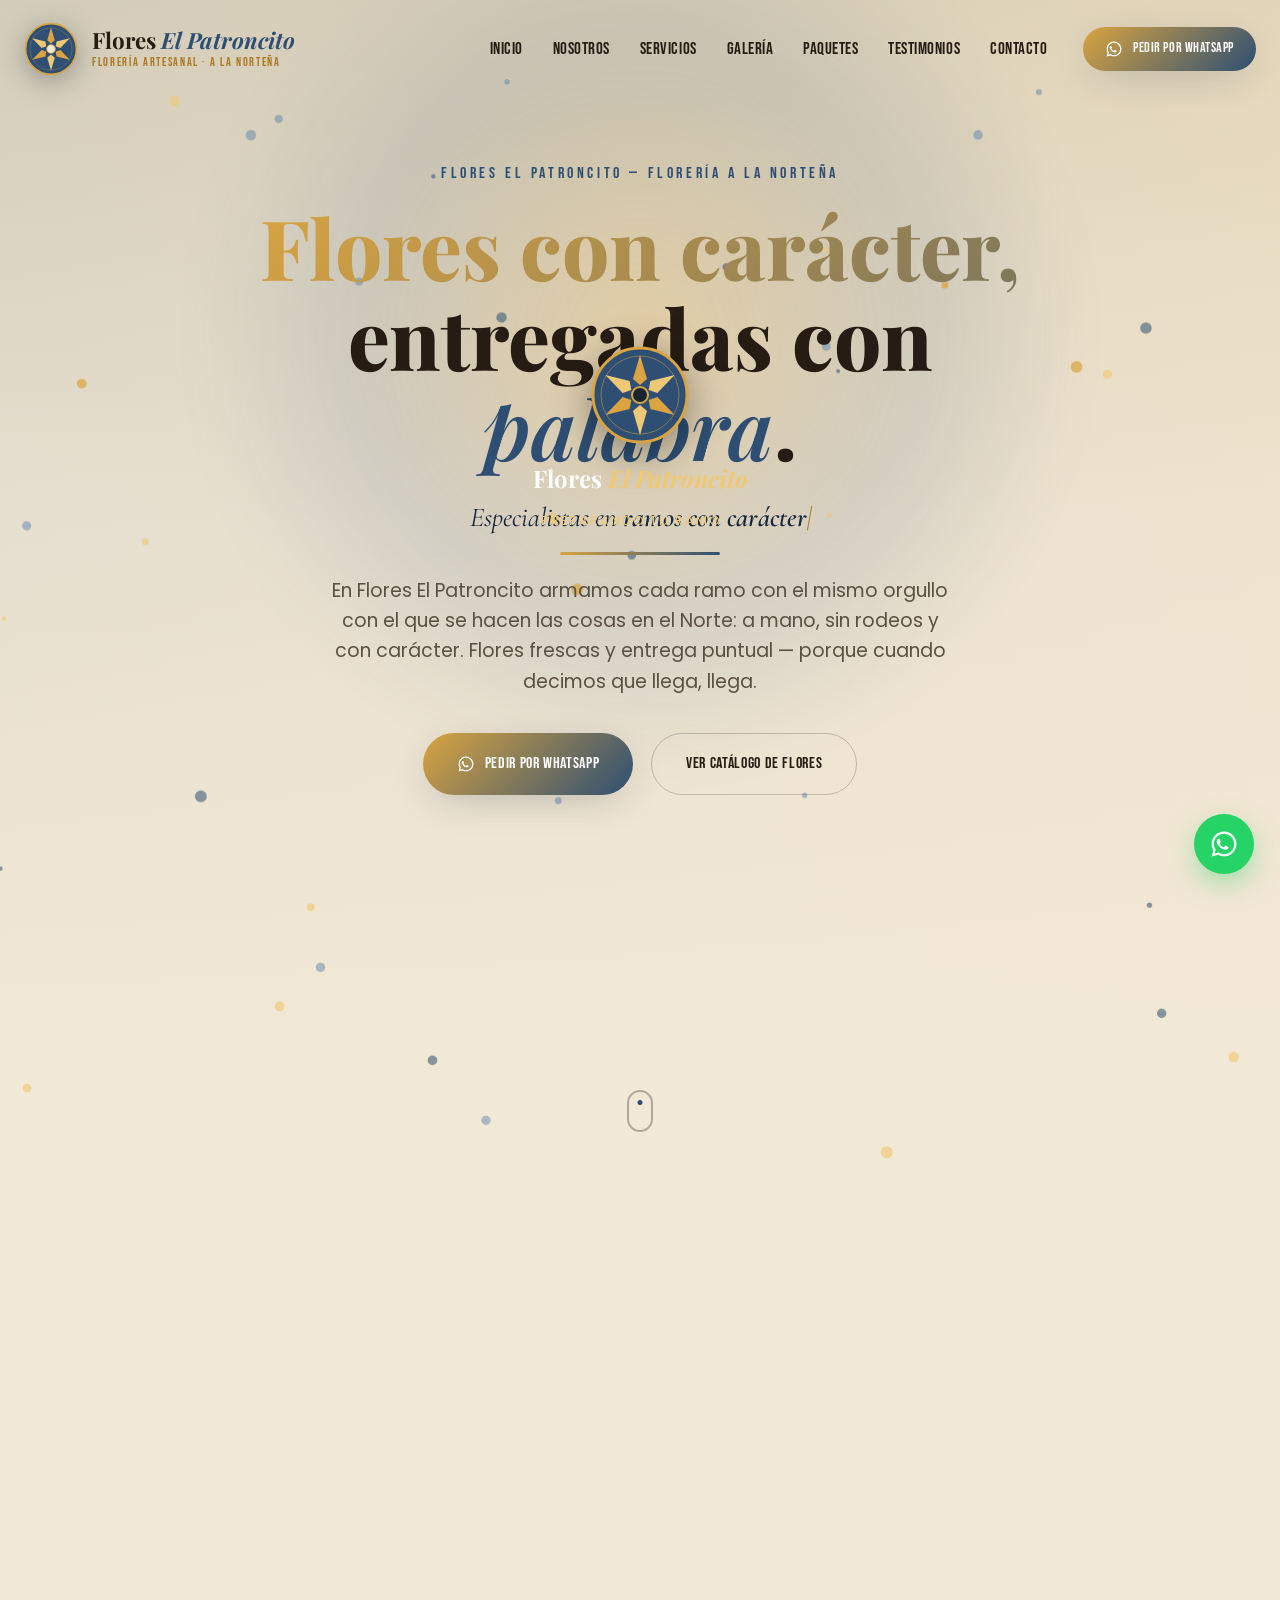
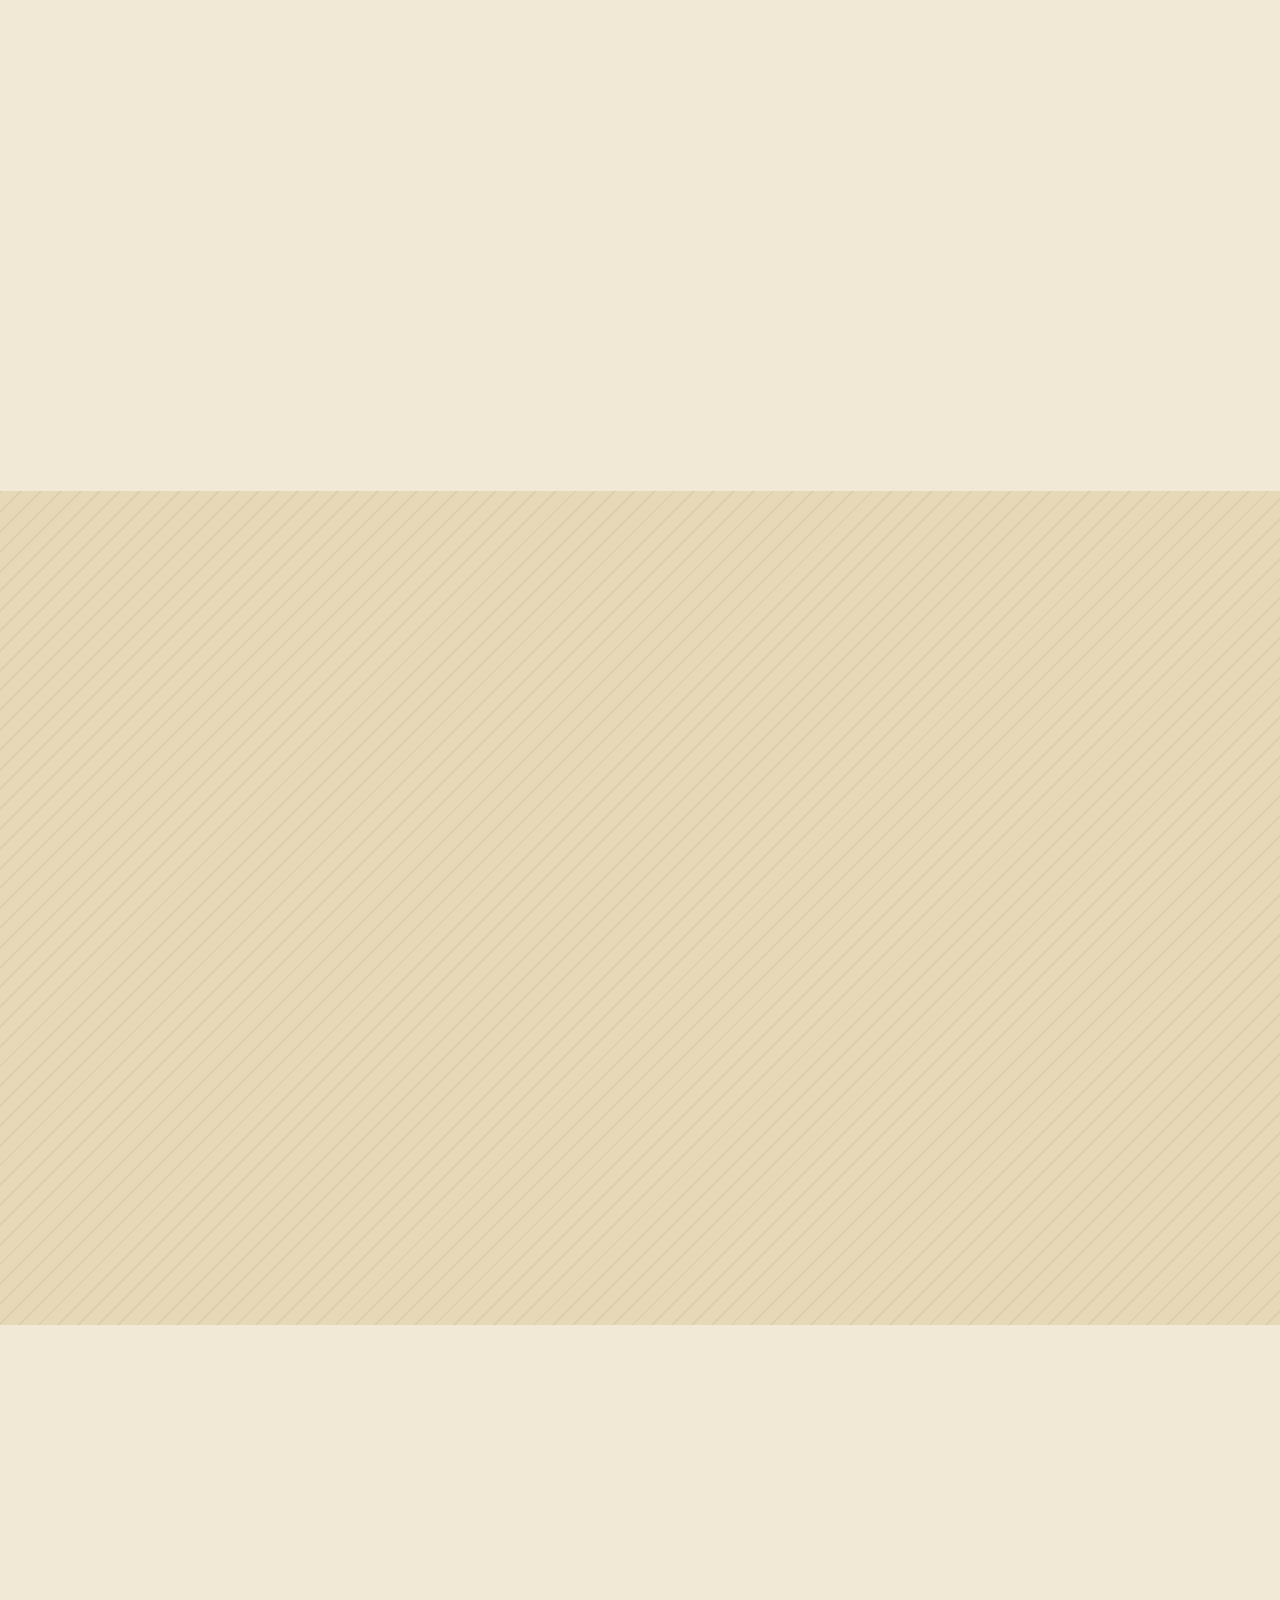
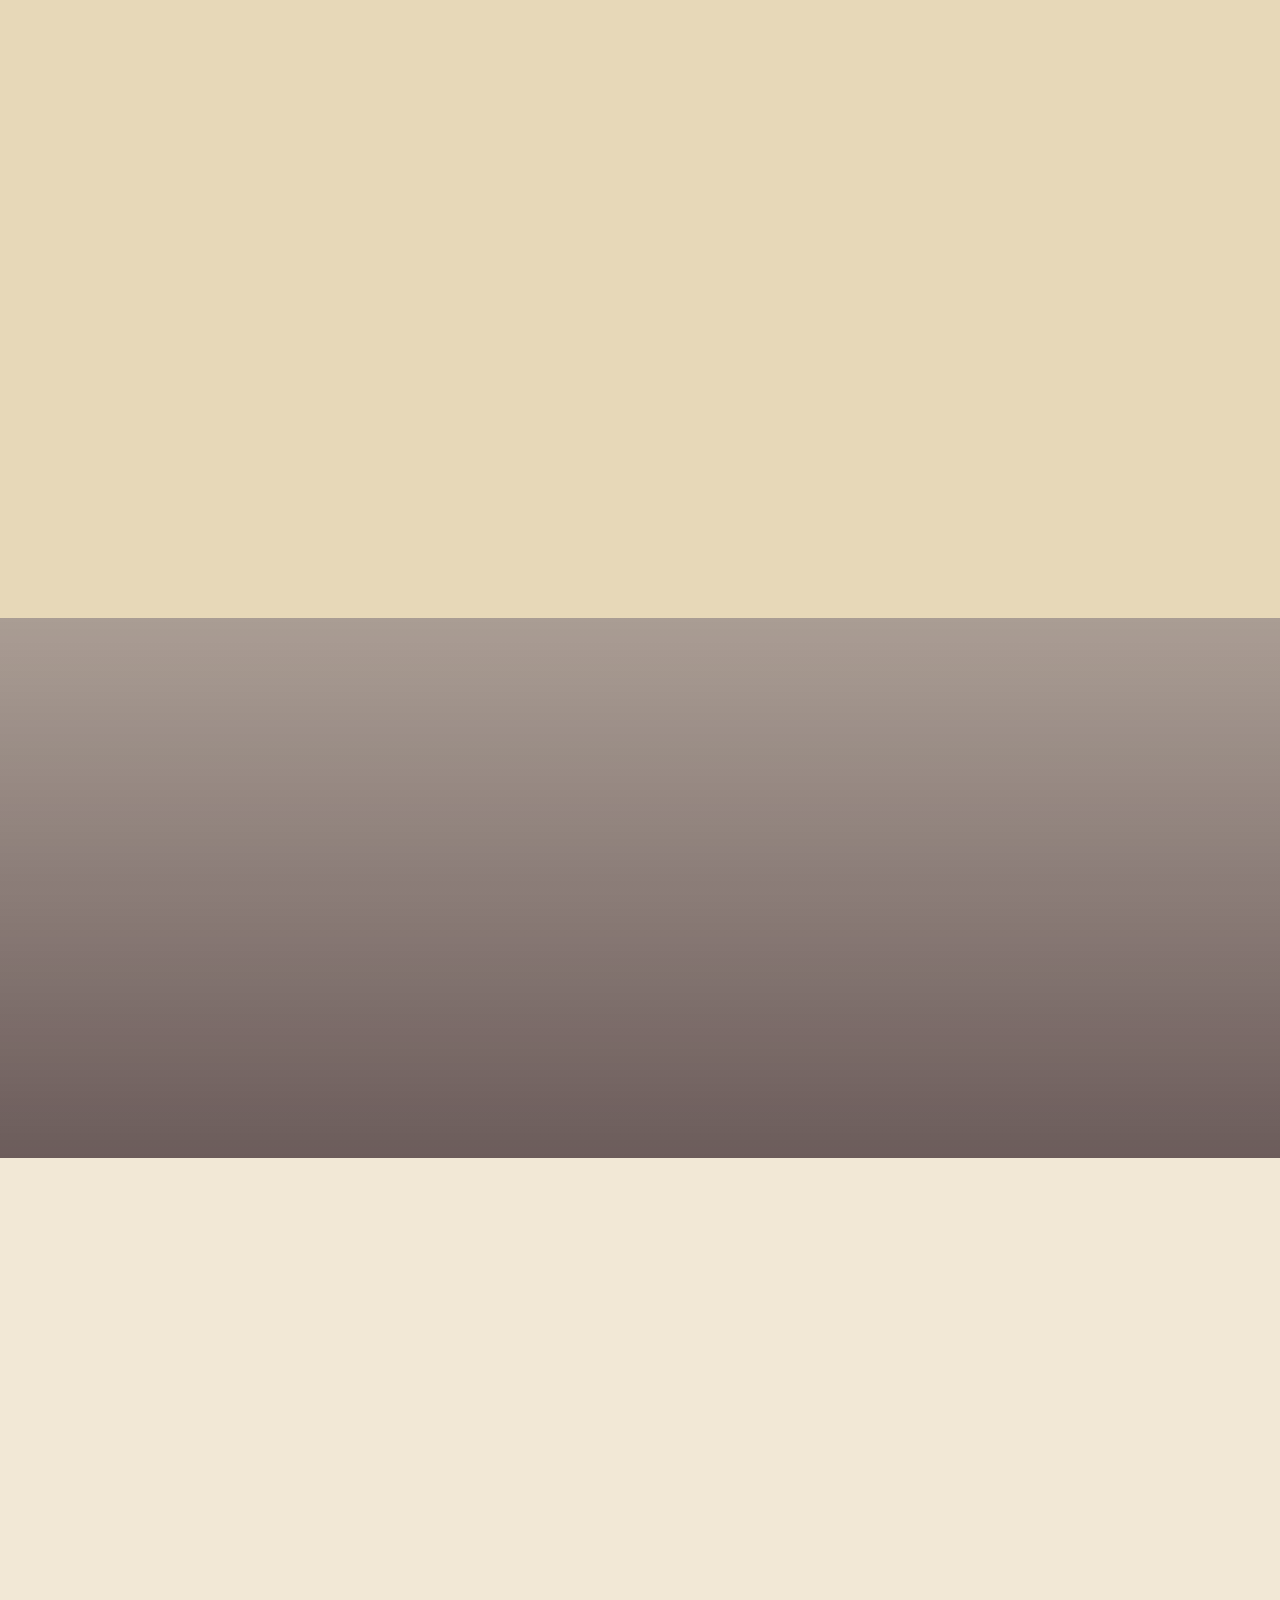
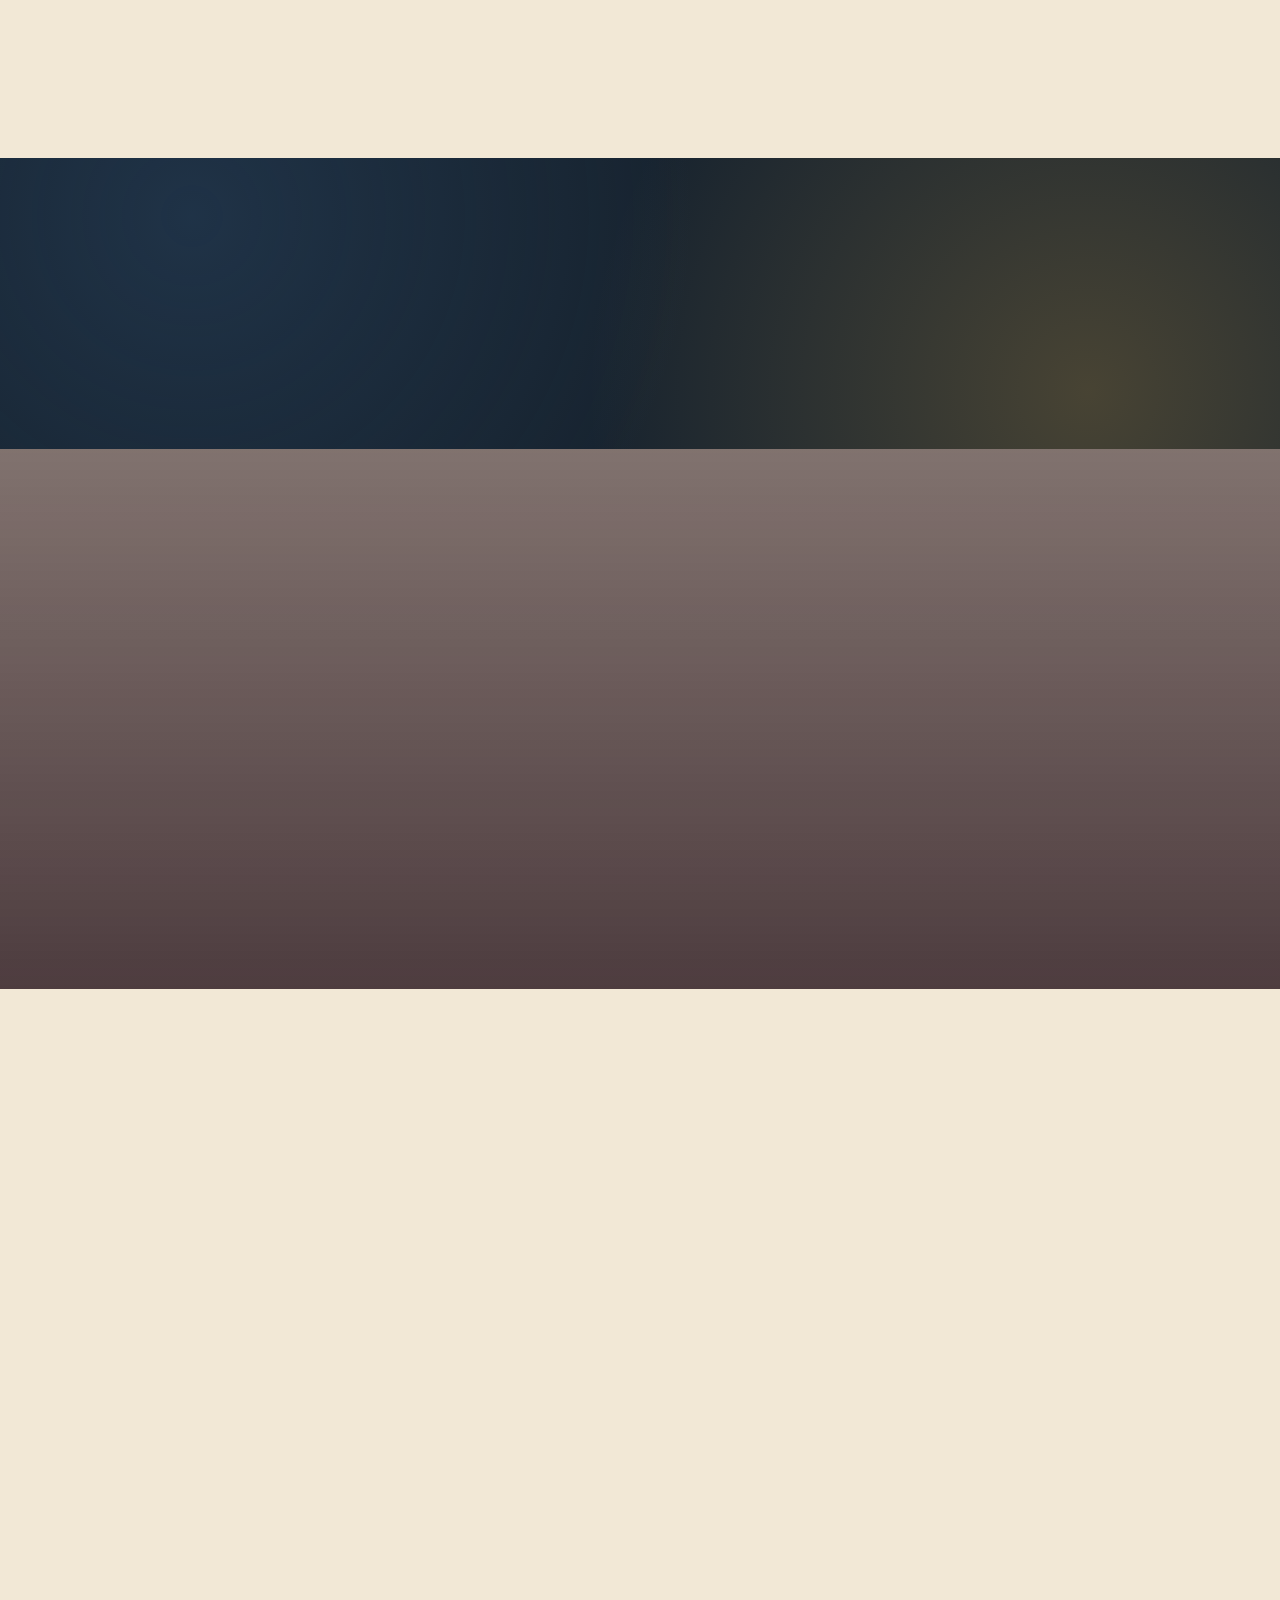
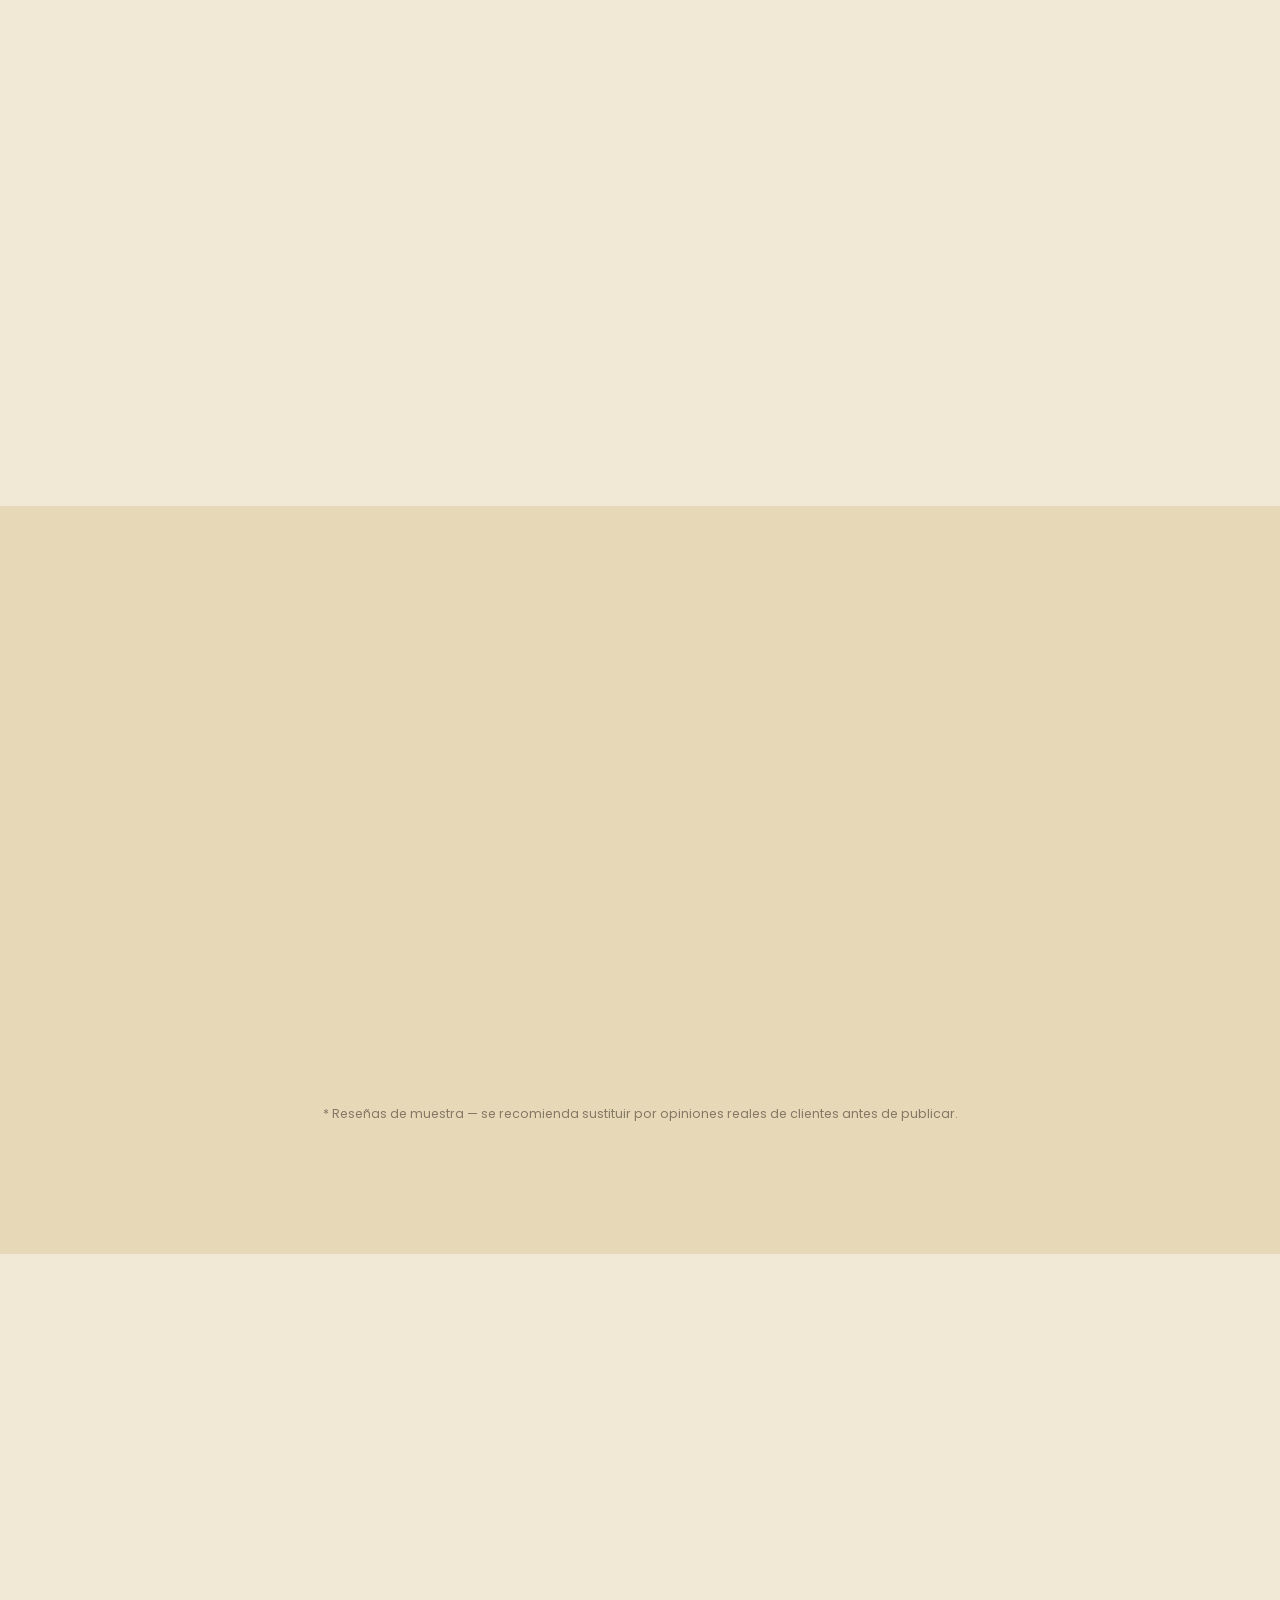
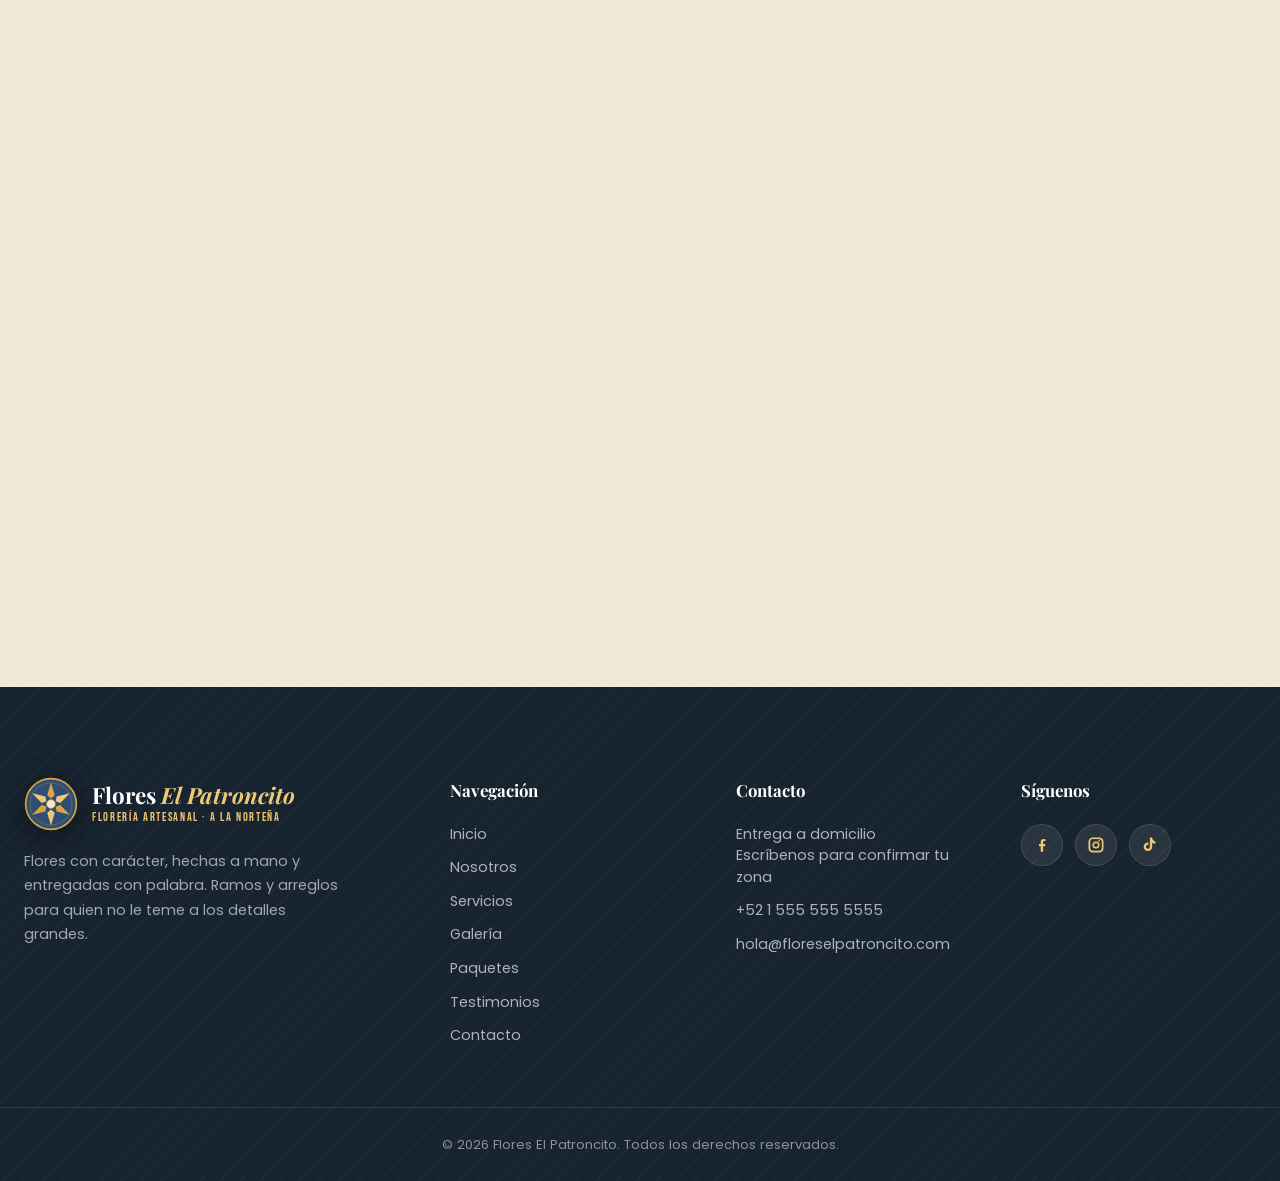
==== commit 9f969bfb: "actualizacion" ====
--- a/index.html
+++ b/index.html
@@ -84,6 +84,8 @@
           <li><a href="#inicio" class="nav-link">Inicio</a></li>
           <li><a href="#nosotros" class="nav-link">Nosotros</a></li>
           <li><a href="#servicios" class="nav-link">Servicios</a></li>
+          <li><a href="#galeria" class="nav-link">Galería</a></li>
+          <li><a href="#paquetes" class="nav-link">Paquetes</a></li>
           <li><a href="#testimonios" class="nav-link">Testimonios</a></li>
           <li><a href="#contacto" class="nav-link">Contacto</a></li>
         </ul>
@@ -329,6 +331,100 @@
       </div>
     </section>
 
+    <!-- ============ GALERÍA ============ -->
+    <section class="gallery" id="galeria">
+      <div class="container">
+        <div class="section-head">
+          <p class="eyebrow reveal" data-reveal>Nuestro Trabajo</p>
+          <h2 class="section-title reveal" data-reveal>Así lucen <span class="text-gold">nuestras creaciones.</span></h2>
+          <p class="section-desc reveal" data-reveal>Fotos reales de ramos y arreglos entregados por nuestro equipo — para que veas exactamente lo que va a llegar a la puerta.</p>
+        </div>
+
+        <div class="gallery-group">
+          <div class="gallery-group-head reveal" data-reveal>
+            <h3 class="gallery-group-title">Ramos Eternos de Listón</h3>
+            <span class="gallery-group-desc">Rosas eternas que no se marchitan, personalizadas para cada ocasión</span>
+          </div>
+          <div class="gallery-grid">
+            <div class="gallery-item reveal" data-reveal>
+              <img src="imagenes/ramo-eterno-azul-oso.jpg" alt="Ramo de rosas eternas azules con peluche de Stitch, listón 'Para la más hermosa'" loading="lazy">
+              <span class="gallery-item-caption">Ramo eterno azul con peluche</span>
+            </div>
+            <div class="gallery-item reveal" data-reveal>
+              <img src="imagenes/ramo-eterno-rosa-cumpleanos.jpg" alt="Ramo redondo de rosas eternas rosas para cumpleaños" loading="lazy">
+              <span class="gallery-item-caption">Ramo eterno rosa cumpleañero</span>
+            </div>
+            <div class="gallery-item reveal" data-reveal>
+              <img src="imagenes/ramo-eterno-rojo-corona.jpg" alt="Ramo redondo de rosas eternas rojas con corona, 'Feliz Cumpleaños Mi Reina'" loading="lazy">
+              <span class="gallery-item-caption">Ramo eterno rojo con corona</span>
+            </div>
+            <div class="gallery-item reveal" data-reveal>
+              <img src="imagenes/ramo-eterno-azul-xv.jpg" alt="Ramo redondo de rosas eternas azules para XV años, 'Feliz 15 Años Princesa'" loading="lazy">
+              <span class="gallery-item-caption">Ramo eterno para XV años</span>
+            </div>
+            <div class="gallery-item reveal" data-reveal>
+              <img src="imagenes/ramo-eterno-rojo-novio.jpg" alt="Ramo grande de rosas eternas rojas con listón '¿Puedo ser tu novio?'" loading="lazy">
+              <span class="gallery-item-caption">Ramo eterno para propuesta</span>
+            </div>
+            <div class="gallery-item reveal" data-reveal>
+              <img src="imagenes/ramo-eterno-sombrero-rojo.jpg" alt="Sombrero decorado con rosas eternas rojas y flor de nube" loading="lazy">
+              <span class="gallery-item-caption">Sombrero con rosas eternas</span>
+            </div>
+            <div class="gallery-item reveal" data-reveal>
+              <img src="imagenes/ramo-eterno-sombrero-azul.jpg" alt="Sombrero decorado con rosas eternas azules y blancas" loading="lazy">
+              <span class="gallery-item-caption">Sombrero con rosas azules</span>
+            </div>
+          </div>
+        </div>
+
+        <div class="gallery-group">
+          <div class="gallery-group-head reveal" data-reveal>
+            <h3 class="gallery-group-title">Ramos Naturales y Buchones</h3>
+            <span class="gallery-group-desc">Rosas frescas naturales, entregadas a domicilio con el show del Viejón</span>
+          </div>
+          <div class="gallery-grid">
+            <div class="gallery-item reveal" data-reveal>
+              <img src="imagenes/ramo-natural-buchon-morado.jpg" alt="Ramo buchón natural de rosas moradas talla XL con mariposas" loading="lazy">
+              <span class="gallery-item-caption">Buchón natural talla XL</span>
+            </div>
+            <div class="gallery-item reveal" data-reveal>
+              <img src="imagenes/ramo-natural-rosa-evento.jpg" alt="El Viejón de las Flores entregando ramo natural de rosas rosas en escuela" loading="lazy">
+              <span class="gallery-item-caption">Entrega temática a domicilio</span>
+            </div>
+            <div class="gallery-item reveal" data-reveal>
+              <img src="imagenes/ramo-natural-mixto-camioneta.jpg" alt="Ramo natural mixto de rosas y flores blancas, rosas y rojas" loading="lazy">
+              <span class="gallery-item-caption">Ramo natural mixto</span>
+            </div>
+            <div class="gallery-item reveal" data-reveal>
+              <img src="imagenes/entrega-cumpleanos-osos.jpg" alt="Entrega de ramos eternos y peluches en fiesta de cumpleaños infantil" loading="lazy">
+              <span class="gallery-item-caption">Show de entrega en fiesta</span>
+            </div>
+          </div>
+        </div>
+
+        <div class="gallery-group">
+          <div class="gallery-group-head reveal" data-reveal>
+            <h3 class="gallery-group-title">Arreglos Florales para Iglesias y Eventos</h3>
+            <span class="gallery-group-desc">Arreglos grandes para bodas, iglesias, jardineras y decoración de eventos</span>
+          </div>
+          <div class="gallery-grid">
+            <div class="gallery-item reveal" data-reveal>
+              <img src="imagenes/arreglo-floral-iglesia.jpg" alt="Arreglo floral grande de rosas rojas y blancas para iglesia" loading="lazy">
+              <span class="gallery-item-caption">Arreglo para iglesia</span>
+            </div>
+            <div class="gallery-item reveal" data-reveal>
+              <img src="imagenes/arreglo-floral-blanco.jpg" alt="Arreglo floral blanco con vara de nardo para evento" loading="lazy">
+              <span class="gallery-item-caption">Arreglo blanco para evento</span>
+            </div>
+            <div class="gallery-item reveal" data-reveal>
+              <img src="imagenes/arreglo-floral-girasoles.jpg" alt="Arreglo floral con girasoles, gerberas y follaje para mesa principal" loading="lazy">
+              <span class="gallery-item-caption">Arreglo con girasoles</span>
+            </div>
+          </div>
+        </div>
+      </div>
+    </section>
+
     <!-- ============ BANNER PARALLAX 1 ============ -->
     <section class="parallax-banner" data-parallax>
       <div class="parallax-bg" style="background-image:url('https://images.unsplash.com/photo-1519378058457-4c29a0a2efac?auto=format&fit=crop&w=1920&q=80');" data-parallax-bg></div>
@@ -401,6 +497,74 @@
       <div class="container parallax-content">
         <p class="eyebrow reveal" data-reveal>Hecho con amor</p>
         <h2 class="reveal" data-reveal>El regalo que se siente, <span class="text-gold">no solo se ve.</span></h2>
+      </div>
+    </section>
+
+    <!-- ============ PAQUETES ============ -->
+    <section class="packages" id="paquetes">
+      <div class="container">
+        <div class="section-head">
+          <p class="eyebrow reveal" data-reveal>El Viejón de las Flores</p>
+          <h2 class="section-title reveal" data-reveal>Paquetes con <span class="text-gold">entrega temática</span> incluida.</h2>
+          <p class="section-desc reveal" data-reveal>Ramo, show y recuerdo en un solo paquete. Cobertura en Puebla &amp; Tlaxcala — elige el tuyo y coordina fecha por WhatsApp.</p>
+        </div>
+
+        <div class="packages-grid">
+          <div class="package-card reveal" data-reveal>
+            <p class="package-name">Paquete 1</p>
+            <p class="package-price"><sup>$</sup>1,499<span> MXN</span></p>
+            <p class="package-highlight">Ramo de 24 rosas</p>
+            <ul class="package-features">
+              <li><svg viewBox="0 0 24 24" aria-hidden="true"><path fill="currentColor" d="M12 2 3 6v6c0 5.1 3.6 9.3 9 10 5.4-.7 9-4.9 9-10V6l-9-4Zm-1 14-4-4 1.4-1.4L11 13.2l5.6-5.6L18 9l-7 7Z"/></svg> Entrega temática "El Viejón de las Flores"</li>
+              <li><svg viewBox="0 0 24 24" aria-hidden="true"><path fill="currentColor" d="M12 2 3 6v6c0 5.1 3.6 9.3 9 10 5.4-.7 9-4.9 9-10V6l-9-4Zm-1 14-4-4 1.4-1.4L11 13.2l5.6-5.6L18 9l-7 7Z"/></svg> 1 cañón de confeti</li>
+              <li><svg viewBox="0 0 24 24" aria-hidden="true"><path fill="currentColor" d="M12 2 3 6v6c0 5.1 3.6 9.3 9 10 5.4-.7 9-4.9 9-10V6l-9-4Zm-1 14-4-4 1.4-1.4L11 13.2l5.6-5.6L18 9l-7 7Z"/></svg> Tu canción favorita</li>
+              <li><svg viewBox="0 0 24 24" aria-hidden="true"><path fill="currentColor" d="M12 2 3 6v6c0 5.1 3.6 9.3 9 10 5.4-.7 9-4.9 9-10V6l-9-4Zm-1 14-4-4 1.4-1.4L11 13.2l5.6-5.6L18 9l-7 7Z"/></svg> Foto y video en alta definición</li>
+            </ul>
+            <a href="https://wa.me/5215555555555?text=Hola%20Flores%20El%20Patroncito%2C%20me%20interesa%20el%20Paquete%201%20de%20El%20Viej%C3%B3n%20de%20las%20Flores%20(%241%2C499)" target="_blank" rel="noopener" class="btn btn-outline">Elegir Paquete 1</a>
+          </div>
+
+          <div class="package-card reveal" data-reveal>
+            <p class="package-name">Paquete 2</p>
+            <p class="package-price"><sup>$</sup>1,799<span> MXN</span></p>
+            <p class="package-highlight">Ramo de 36 rosas + mini corona</p>
+            <ul class="package-features">
+              <li><svg viewBox="0 0 24 24" aria-hidden="true"><path fill="currentColor" d="M12 2 3 6v6c0 5.1 3.6 9.3 9 10 5.4-.7 9-4.9 9-10V6l-9-4Zm-1 14-4-4 1.4-1.4L11 13.2l5.6-5.6L18 9l-7 7Z"/></svg> Entrega temática "El Viejón de las Flores"</li>
+              <li><svg viewBox="0 0 24 24" aria-hidden="true"><path fill="currentColor" d="M12 2 3 6v6c0 5.1 3.6 9.3 9 10 5.4-.7 9-4.9 9-10V6l-9-4Zm-1 14-4-4 1.4-1.4L11 13.2l5.6-5.6L18 9l-7 7Z"/></svg> 1 cañón de confeti + lluvia de burbujas</li>
+              <li><svg viewBox="0 0 24 24" aria-hidden="true"><path fill="currentColor" d="M12 2 3 6v6c0 5.1 3.6 9.3 9 10 5.4-.7 9-4.9 9-10V6l-9-4Zm-1 14-4-4 1.4-1.4L11 13.2l5.6-5.6L18 9l-7 7Z"/></svg> Tu canción favorita</li>
+              <li><svg viewBox="0 0 24 24" aria-hidden="true"><path fill="currentColor" d="M12 2 3 6v6c0 5.1 3.6 9.3 9 10 5.4-.7 9-4.9 9-10V6l-9-4Zm-1 14-4-4 1.4-1.4L11 13.2l5.6-5.6L18 9l-7 7Z"/></svg> Foto y video en alta definición</li>
+            </ul>
+            <a href="https://wa.me/5215555555555?text=Hola%20Flores%20El%20Patroncito%2C%20me%20interesa%20el%20Paquete%202%20de%20El%20Viej%C3%B3n%20de%20las%20Flores%20(%241%2C799)" target="_blank" rel="noopener" class="btn btn-outline">Elegir Paquete 2</a>
+          </div>
+
+          <div class="package-card package-card--featured reveal" data-reveal>
+            <span class="package-badge">Más Pedido</span>
+            <p class="package-name">Paquete 3</p>
+            <p class="package-price"><sup>$</sup>1,999<span> MXN</span></p>
+            <p class="package-highlight">Ramo de 50 rosas + mini corona + mariposas</p>
+            <ul class="package-features">
+              <li><svg viewBox="0 0 24 24" aria-hidden="true"><path fill="currentColor" d="M12 2 3 6v6c0 5.1 3.6 9.3 9 10 5.4-.7 9-4.9 9-10V6l-9-4Zm-1 14-4-4 1.4-1.4L11 13.2l5.6-5.6L18 9l-7 7Z"/></svg> Entrega temática "El Viejón de las Flores"</li>
+              <li><svg viewBox="0 0 24 24" aria-hidden="true"><path fill="currentColor" d="M12 2 3 6v6c0 5.1 3.6 9.3 9 10 5.4-.7 9-4.9 9-10V6l-9-4Zm-1 14-4-4 1.4-1.4L11 13.2l5.6-5.6L18 9l-7 7Z"/></svg> 2 cañones de confeti + lluvia de burbujas</li>
+              <li><svg viewBox="0 0 24 24" aria-hidden="true"><path fill="currentColor" d="M12 2 3 6v6c0 5.1 3.6 9.3 9 10 5.4-.7 9-4.9 9-10V6l-9-4Zm-1 14-4-4 1.4-1.4L11 13.2l5.6-5.6L18 9l-7 7Z"/></svg> Tu canción favorita</li>
+              <li><svg viewBox="0 0 24 24" aria-hidden="true"><path fill="currentColor" d="M12 2 3 6v6c0 5.1 3.6 9.3 9 10 5.4-.7 9-4.9 9-10V6l-9-4Zm-1 14-4-4 1.4-1.4L11 13.2l5.6-5.6L18 9l-7 7Z"/></svg> Foto y video en alta definición</li>
+            </ul>
+            <a href="https://wa.me/5215555555555?text=Hola%20Flores%20El%20Patroncito%2C%20me%20interesa%20el%20Paquete%203%20de%20El%20Viej%C3%B3n%20de%20las%20Flores%20(%241%2C999)" target="_blank" rel="noopener" class="btn btn-primary">Elegir Paquete 3</a>
+          </div>
+
+          <div class="package-card reveal" data-reveal>
+            <p class="package-name">Paquete 4</p>
+            <p class="package-price"><sup>$</sup>2,799<span> MXN</span></p>
+            <p class="package-highlight">Ramo de 100 rosas + 3 accesorios a elegir</p>
+            <ul class="package-features">
+              <li><svg viewBox="0 0 24 24" aria-hidden="true"><path fill="currentColor" d="M12 2 3 6v6c0 5.1 3.6 9.3 9 10 5.4-.7 9-4.9 9-10V6l-9-4Zm-1 14-4-4 1.4-1.4L11 13.2l5.6-5.6L18 9l-7 7Z"/></svg> Entrega temática "El Viejón de las Flores"</li>
+              <li><svg viewBox="0 0 24 24" aria-hidden="true"><path fill="currentColor" d="M12 2 3 6v6c0 5.1 3.6 9.3 9 10 5.4-.7 9-4.9 9-10V6l-9-4Zm-1 14-4-4 1.4-1.4L11 13.2l5.6-5.6L18 9l-7 7Z"/></svg> 2 cañones de confeti + lluvia de burbujas</li>
+              <li><svg viewBox="0 0 24 24" aria-hidden="true"><path fill="currentColor" d="M12 2 3 6v6c0 5.1 3.6 9.3 9 10 5.4-.7 9-4.9 9-10V6l-9-4Zm-1 14-4-4 1.4-1.4L11 13.2l5.6-5.6L18 9l-7 7Z"/></svg> Tu canción favorita</li>
+              <li><svg viewBox="0 0 24 24" aria-hidden="true"><path fill="currentColor" d="M12 2 3 6v6c0 5.1 3.6 9.3 9 10 5.4-.7 9-4.9 9-10V6l-9-4Zm-1 14-4-4 1.4-1.4L11 13.2l5.6-5.6L18 9l-7 7Z"/></svg> Foto y video en alta definición</li>
+            </ul>
+            <a href="https://wa.me/5215555555555?text=Hola%20Flores%20El%20Patroncito%2C%20me%20interesa%20el%20Paquete%204%20de%20El%20Viej%C3%B3n%20de%20las%20Flores%20(%242%2C799)" target="_blank" rel="noopener" class="btn btn-outline">Elegir Paquete 4</a>
+          </div>
+        </div>
+
+        <p class="packages-note reveal" data-reveal>Precios sujetos a disponibilidad de fecha y zona de entrega. Accesorios y flores pueden variar según temporada.</p>
       </div>
     </section>
 
@@ -555,6 +719,8 @@
           <li><a href="#inicio">Inicio</a></li>
           <li><a href="#nosotros">Nosotros</a></li>
           <li><a href="#servicios">Servicios</a></li>
+          <li><a href="#galeria">Galería</a></li>
+          <li><a href="#paquetes">Paquetes</a></li>
           <li><a href="#testimonios">Testimonios</a></li>
           <li><a href="#contacto">Contacto</a></li>
         </ul>
--- a/css/style.css
+++ b/css/style.css
@@ -737,6 +737,124 @@
 .services-cta p { font-family: var(--font-serif); font-size: 1.3rem; font-style: italic; color: var(--color-text); max-width: 520px; }
 
 /* ============================================================
+   GALLERY
+   ============================================================ */
+
+.gallery { padding: 130px 0; background: var(--color-bg-alt); }
+
+.gallery-group { margin-bottom: 56px; }
+.gallery-group:last-child { margin-bottom: 0; }
+
+.gallery-group-head { display: flex; align-items: baseline; gap: 14px; margin-bottom: 26px; }
+.gallery-group-title { font-family: var(--font-display); font-size: 1.4rem; font-weight: 700; color: var(--color-text); }
+.gallery-group-desc { font-size: .88rem; color: var(--color-text-light); }
+
+.gallery-grid {
+  display: grid;
+  grid-template-columns: repeat(4, 1fr);
+  gap: 20px;
+}
+
+.gallery-item {
+  position: relative;
+  border-radius: var(--radius-md);
+  overflow: hidden;
+  aspect-ratio: 4/5;
+  box-shadow: 0 4px 24px -10px rgba(22,39,58,.18);
+  transition: transform .5s var(--ease-out), box-shadow .5s var(--ease-out);
+}
+.gallery-item:hover { transform: translateY(-6px); box-shadow: var(--shadow-strong); }
+.gallery-item img { width: 100%; height: 100%; object-fit: cover; transition: transform .7s var(--ease-out); }
+.gallery-item:hover img { transform: scale(1.08); }
+
+.gallery-item-caption {
+  position: absolute;
+  left: 0; right: 0; bottom: 0;
+  padding: 20px 16px 14px;
+  background: linear-gradient(180deg, rgba(23,35,47,0) 0%, rgba(23,35,47,.78) 100%);
+  color: var(--color-white);
+  font-size: .82rem;
+  font-weight: 600;
+  opacity: 0;
+  transform: translateY(8px);
+  transition: opacity .4s ease, transform .4s ease;
+}
+.gallery-item:hover .gallery-item-caption { opacity: 1; transform: translateY(0); }
+
+/* ============================================================
+   PAQUETES / PRICING
+   ============================================================ */
+
+.packages { padding: 130px 0; }
+
+.packages-grid {
+  display: grid;
+  grid-template-columns: repeat(4, 1fr);
+  gap: 26px;
+  align-items: stretch;
+}
+
+.package-card {
+  position: relative;
+  display: flex;
+  flex-direction: column;
+  background: var(--color-white);
+  border-radius: var(--radius-md);
+  padding: 38px 28px 32px;
+  border: 1px solid rgba(46,79,115,.08);
+  box-shadow: 0 4px 24px -10px rgba(22,39,58,.15);
+  transition: transform .5s var(--ease-out), box-shadow .5s var(--ease-out);
+}
+.package-card:hover { transform: translateY(-10px); box-shadow: var(--shadow-strong); }
+
+.package-card--featured {
+  background: var(--color-bg-dark);
+  border-color: transparent;
+  transform: scale(1.04);
+}
+.package-card--featured:hover { transform: scale(1.04) translateY(-10px); }
+
+.package-badge {
+  position: absolute;
+  top: -14px;
+  left: 50%;
+  transform: translateX(-50%);
+  background: var(--gradient-brand);
+  color: var(--color-white);
+  font-family: var(--font-western);
+  font-size: .78rem;
+  letter-spacing: .1em;
+  text-transform: uppercase;
+  padding: 7px 20px;
+  border-radius: var(--radius-pill);
+  box-shadow: var(--shadow-gold);
+  white-space: nowrap;
+}
+
+.package-name { font-family: var(--font-western); letter-spacing: .06em; text-transform: uppercase; font-size: 1rem; color: var(--color-secondary-dark); margin-bottom: 6px; }
+.package-card--featured .package-name { color: var(--color-secondary-light); }
+
+.package-price { font-family: var(--font-display); font-weight: 800; font-size: 2.4rem; color: var(--color-text); line-height: 1; margin-bottom: 4px; }
+.package-card--featured .package-price { color: var(--color-white); }
+.package-price sup { font-size: 1rem; font-weight: 600; margin-right: 2px; }
+.package-price span { font-size: .9rem; font-weight: 500; opacity: .6; }
+
+.package-highlight { font-size: .88rem; color: var(--color-text-light); margin-bottom: 22px; }
+.package-card--featured .package-highlight { color: rgba(255,255,255,.65); }
+
+.package-features { display: flex; flex-direction: column; gap: 13px; margin-bottom: 28px; flex-grow: 1; }
+.package-features li { display: flex; align-items: flex-start; gap: 10px; font-size: .9rem; color: var(--color-text); }
+.package-card--featured .package-features li { color: rgba(255,255,255,.9); }
+.package-features li svg { width: 18px; height: 18px; flex-shrink: 0; margin-top: 1px; color: var(--color-primary); }
+.package-card--featured .package-features li svg { color: var(--color-secondary-light); }
+
+.package-card .btn { width: 100%; }
+.package-card--featured .btn-outline { border-color: rgba(255,255,255,.3); color: var(--color-white); }
+.package-card--featured .btn-outline:hover { border-color: var(--color-secondary-light); color: var(--color-secondary-light); }
+
+.packages-note { text-align: center; margin-top: 36px; font-size: .85rem; color: var(--color-text-light); }
+
+/* ============================================================
    PARALLAX BANNERS
    ============================================================ */
 
@@ -1022,6 +1140,10 @@
   .testimonials-grid { grid-template-columns: repeat(2, 1fr); }
   .contact-grid { grid-template-columns: 1fr; gap: 50px; }
   .footer-grid { grid-template-columns: 1fr 1fr; gap: 40px; }
+  .gallery-grid { grid-template-columns: repeat(3, 1fr); }
+  .packages-grid { grid-template-columns: repeat(2, 1fr); gap: 30px 26px; }
+  .package-card--featured { transform: none; }
+  .package-card--featured:hover { transform: translateY(-10px); }
 }
 
 @media (max-width: 900px) {
@@ -1046,9 +1168,14 @@
   .hero-cta .btn { width: 100%; }
   .hero-trust { gap: 12px; }
   .about { padding: 90px 0; }
-  .why-us, .services, .process, .testimonials, .contact { padding: 90px 0; }
+  .why-us, .services, .process, .testimonials, .contact, .gallery, .packages { padding: 90px 0; }
   .numbered-grid, .services-grid, .testimonials-grid { grid-template-columns: 1fr; }
   .stats-grid { grid-template-columns: repeat(2, 1fr); gap: 36px; }
+  .gallery-grid { grid-template-columns: repeat(2, 1fr); gap: 14px; }
+  .gallery-group-head { flex-direction: column; gap: 4px; }
+  .packages-grid { grid-template-columns: 1fr; }
+  .package-card--featured { transform: none; }
+  .package-card--featured:hover { transform: translateY(-10px); }
   .footer-grid { grid-template-columns: 1fr; gap: 36px; text-align: left; }
   .about-media-badge { right: 50%; transform: translateX(120px); padding: 18px 20px; }
   .contact-form { padding: 30px 24px; }
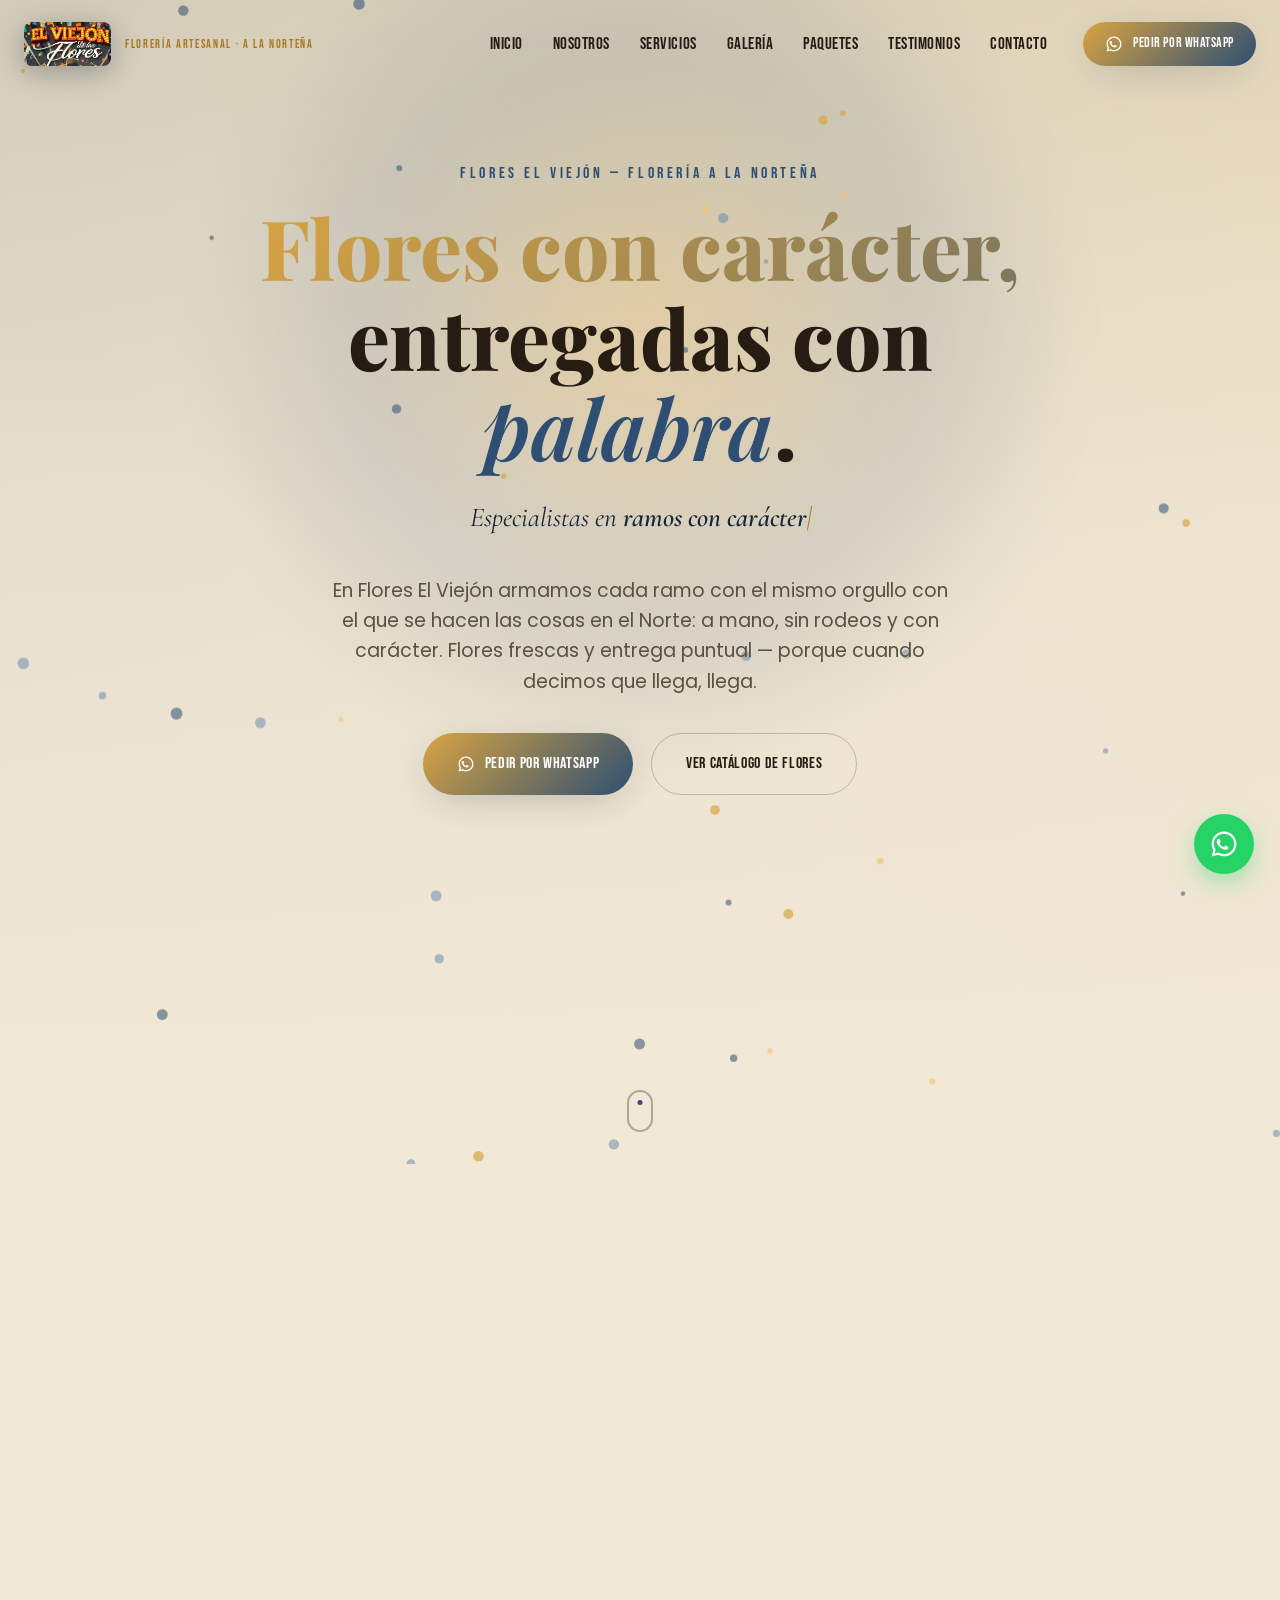
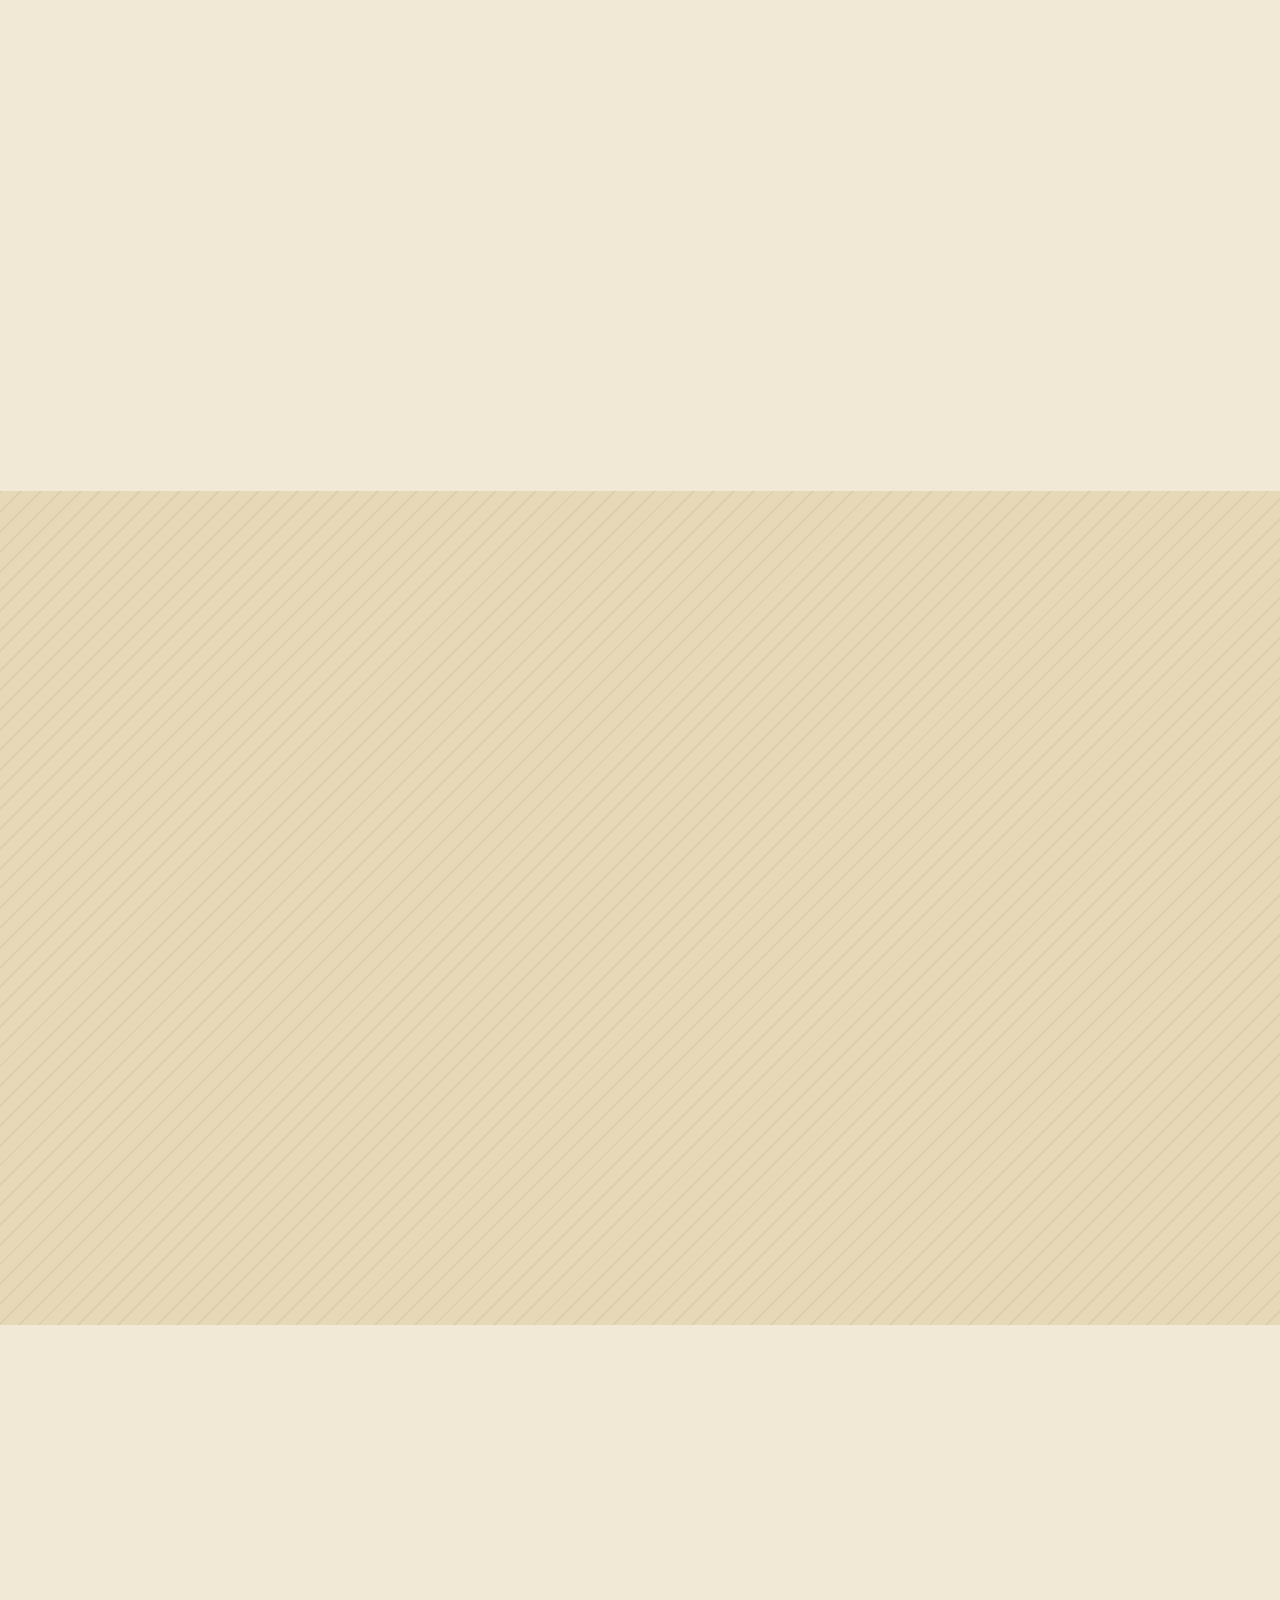
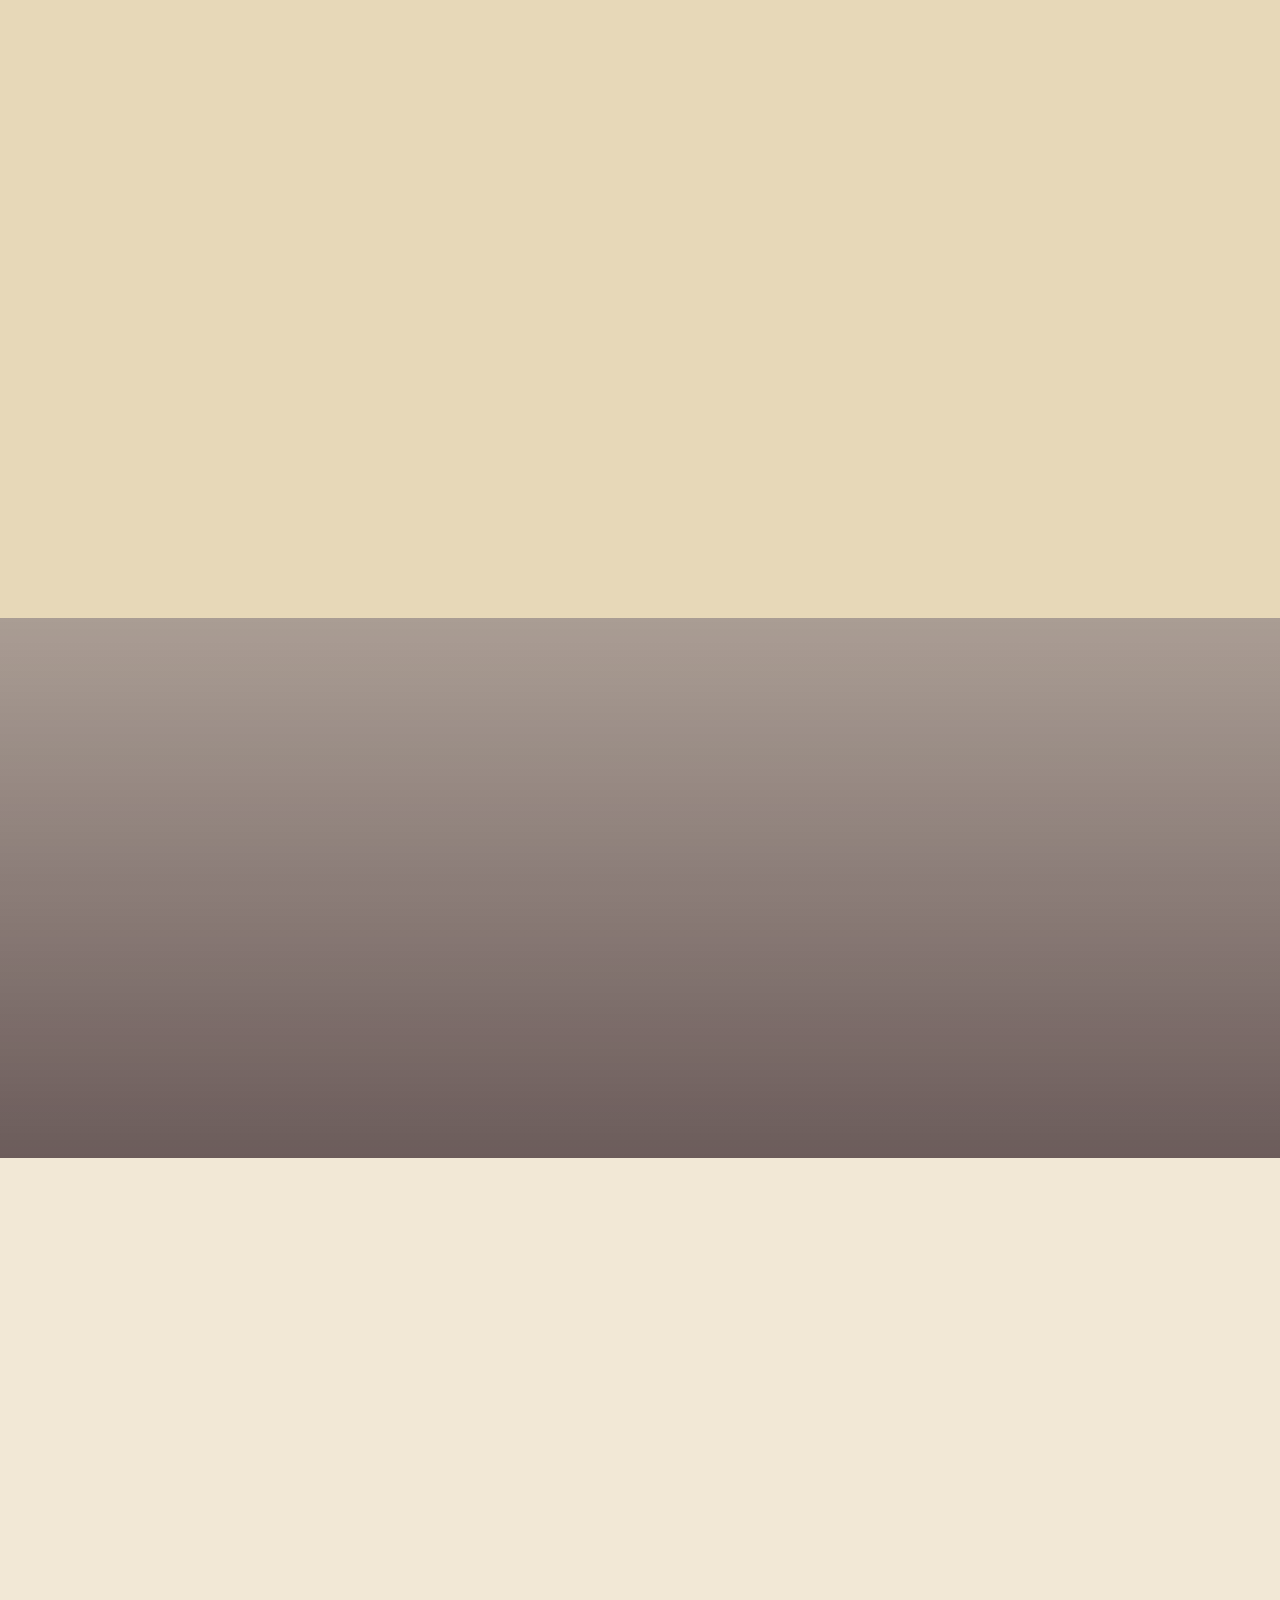
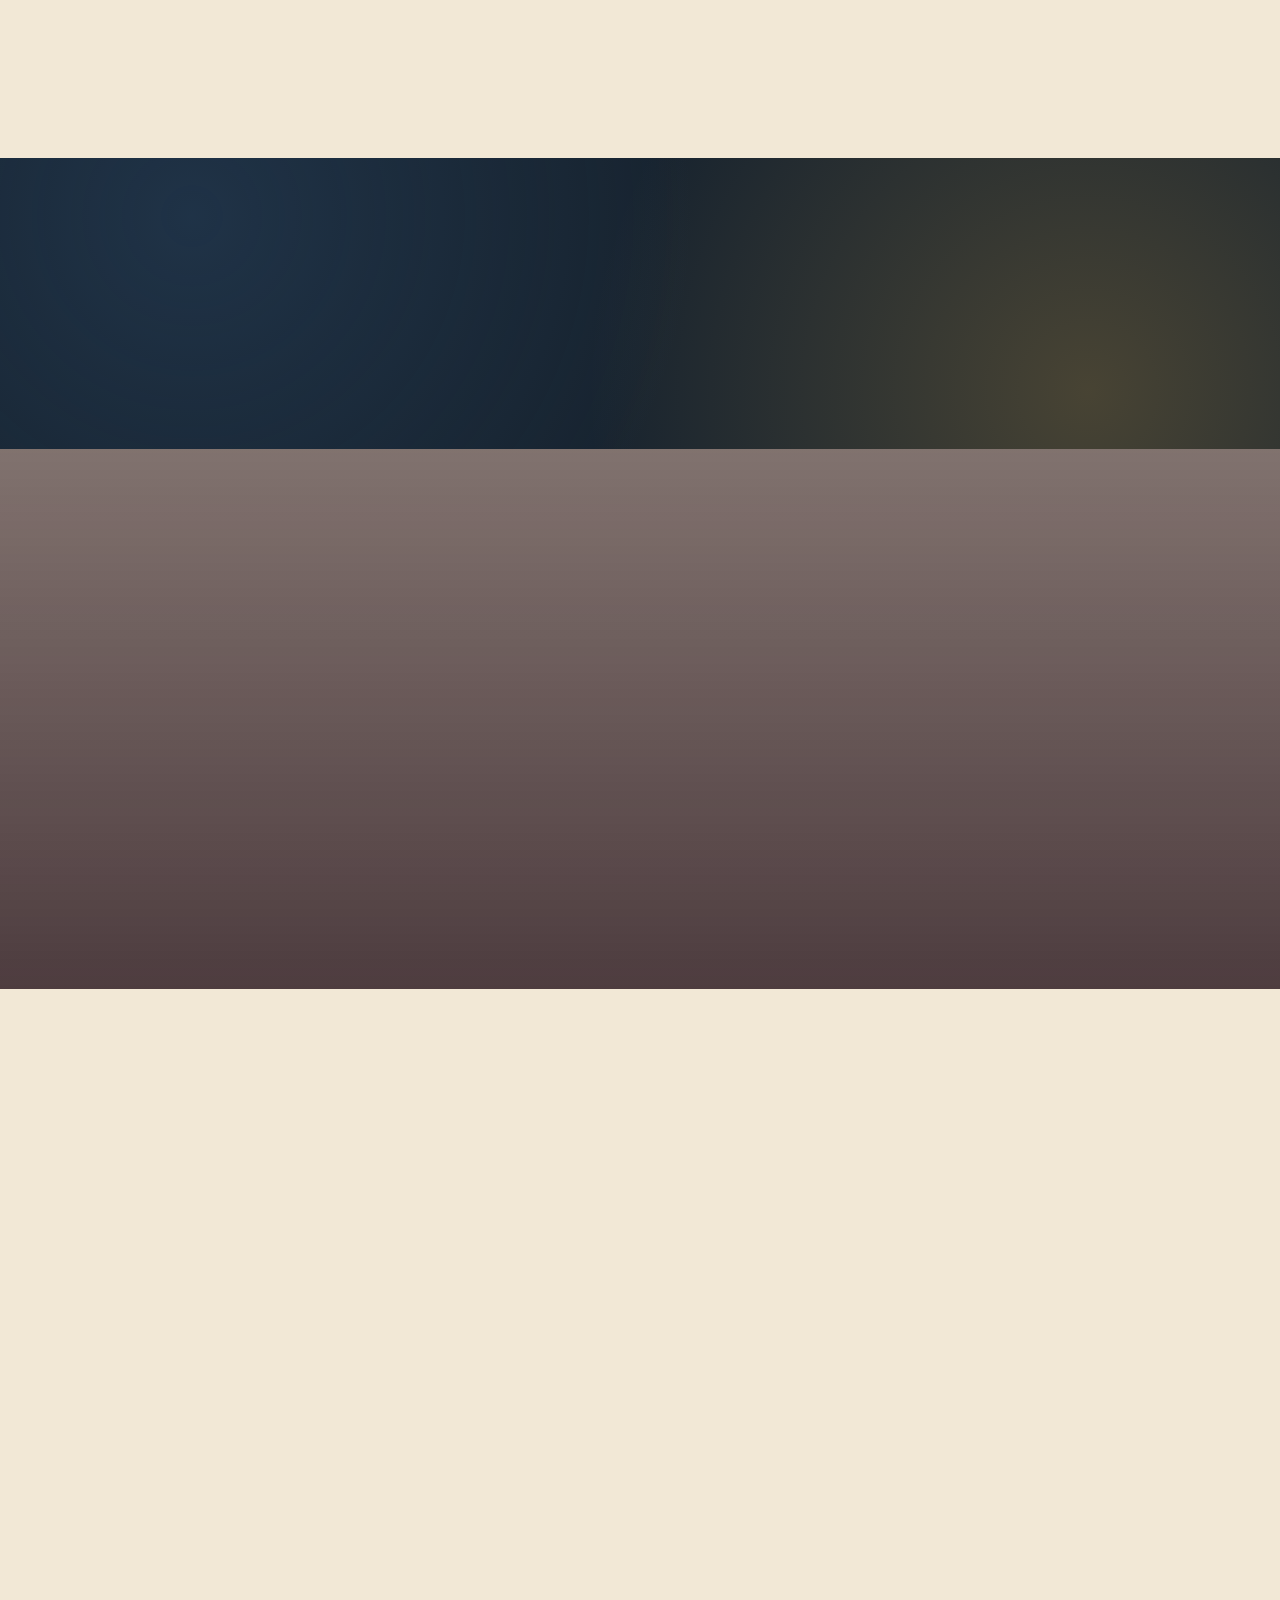
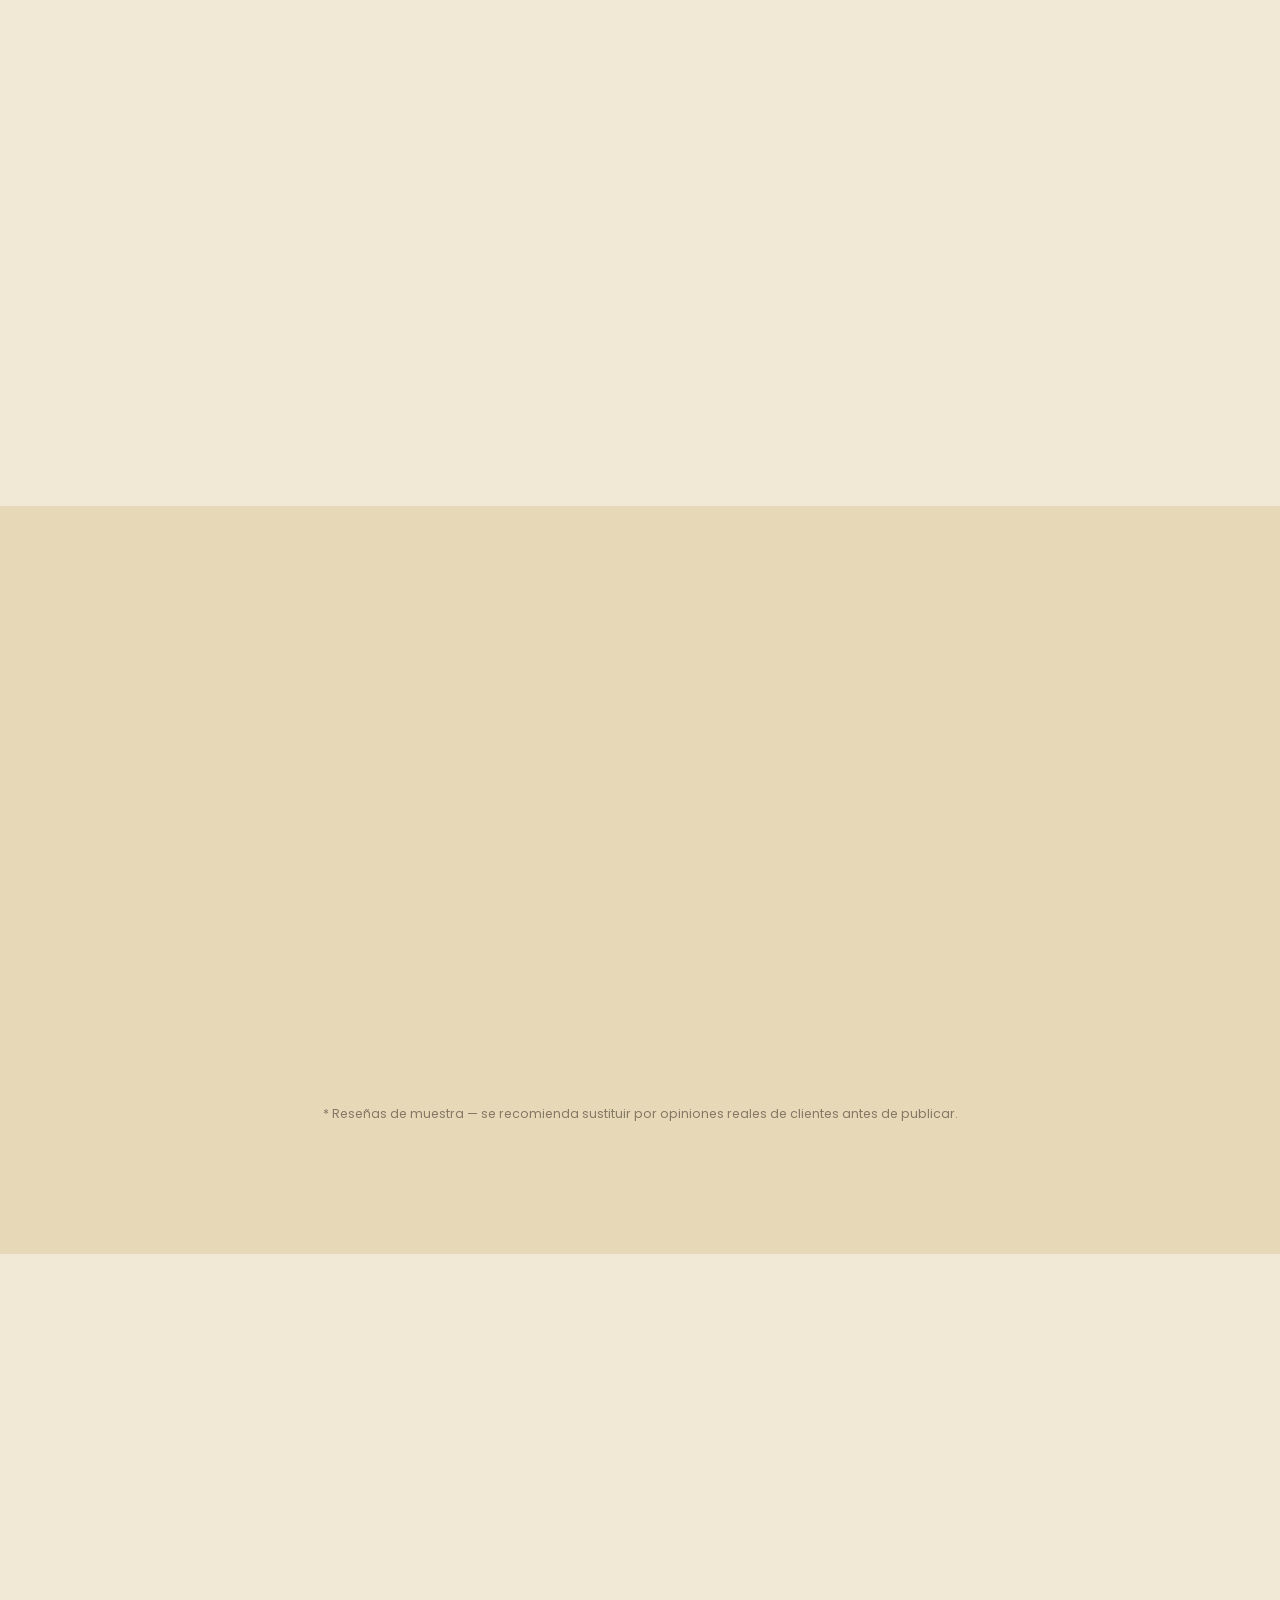
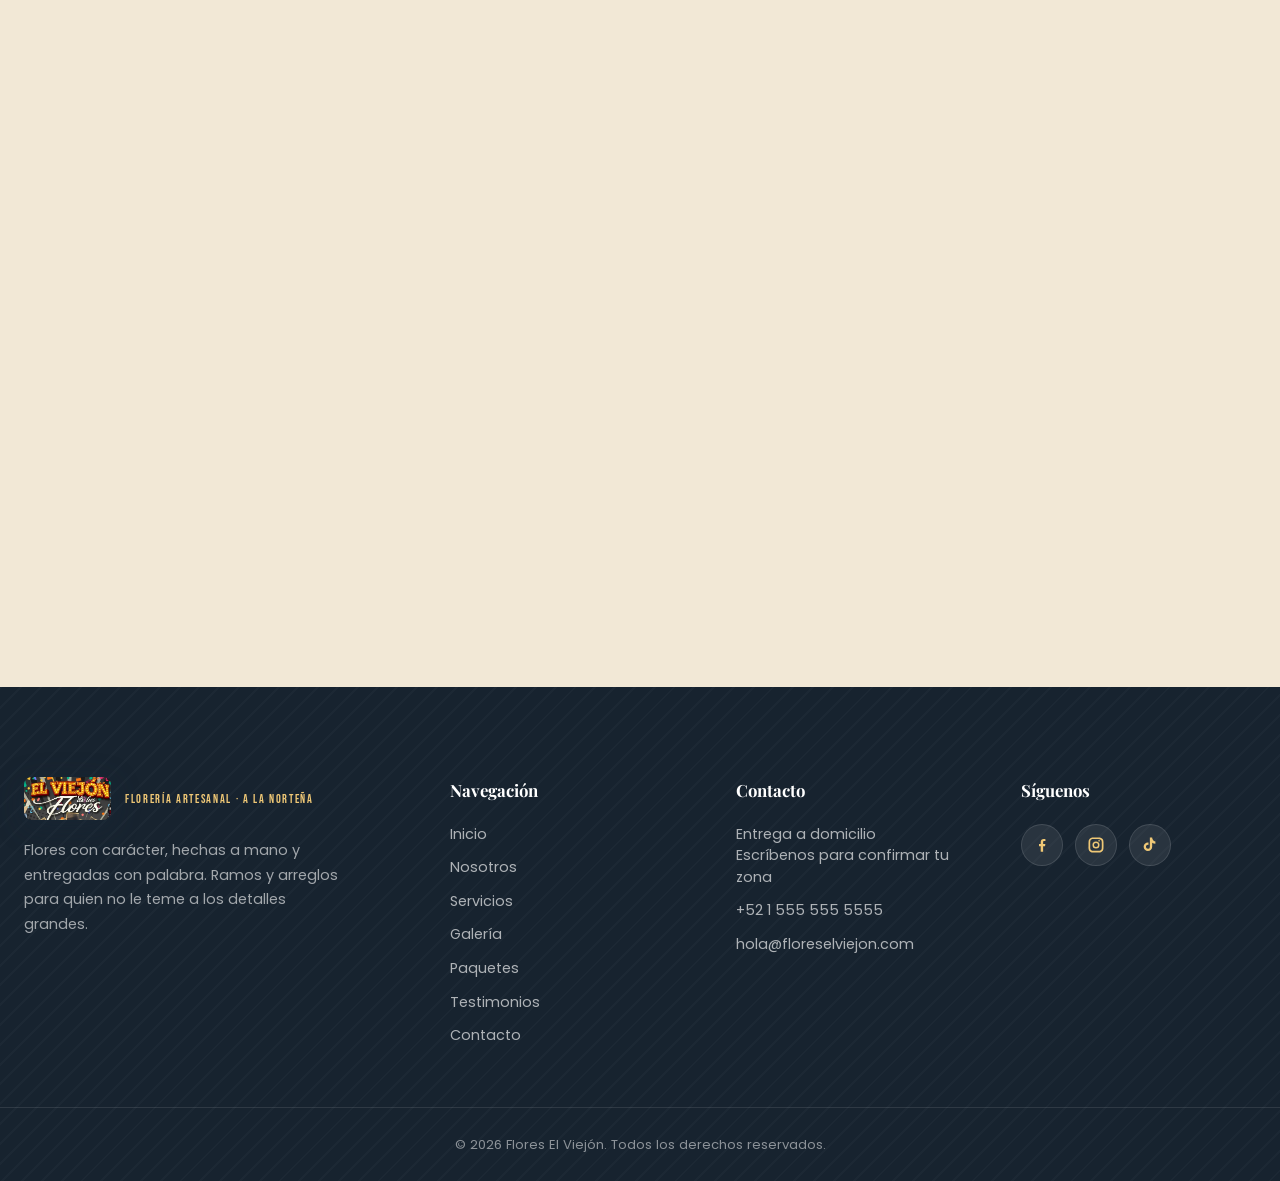
==== commit 26286f21: "cambios" ====
--- a/index.html
+++ b/index.html
@@ -3,18 +3,18 @@
 <head>
   <meta charset="UTF-8">
   <meta name="viewport" content="width=device-width, initial-scale=1.0">
-  <title>Flores El Patroncito | Florería Artesanal — Ramos, Bodas y Arreglos a Domicilio</title>
-  <meta name="description" content="Flores El Patroncito: ramos de rosas, arreglos para bodas, cumpleaños y toda ocasión, hechos a mano con flores frescas. Entrega el mismo día. Pide por WhatsApp.">
-  <meta name="keywords" content="florería, flores a domicilio, ramos de rosas, arreglos florales, flores para bodas, flores para cumpleaños, Flores El Patroncito, entrega de flores el mismo día">
-  <meta name="author" content="Flores El Patroncito">
+  <title>Flores El Viejón | Florería Artesanal — Ramos, Bodas y Arreglos a Domicilio</title>
+  <meta name="description" content="Flores El Viejón: ramos de rosas, arreglos para bodas, cumpleaños y toda ocasión, hechos a mano con flores frescas. Entrega el mismo día. Pide por WhatsApp.">
+  <meta name="keywords" content="florería, flores a domicilio, ramos de rosas, arreglos florales, flores para bodas, flores para cumpleaños, Flores El Viejón, entrega de flores el mismo día">
+  <meta name="author" content="Flores El Viejón">
   <meta name="robots" content="index, follow">
 
   <!-- Open Graph -->
-  <meta property="og:title" content="Flores El Patroncito | Florería Artesanal">
+  <meta property="og:title" content="Flores El Viejón | Florería Artesanal">
   <meta property="og:description" content="Ramos y arreglos florales hechos a mano, con flores frescas y entrega el mismo día. El detalle floral que enamora.">
   <meta property="og:type" content="website">
   <meta property="og:locale" content="es_MX">
-  <meta property="og:image" content="imagenes/flores-el-patroncito-equipo.jpg">
+  <meta property="og:image" content="imagenes/promocion-el-viejon.jpg">
 
   <!-- Favicon -->
   <link rel="icon" href="data:image/svg+xml,%3Csvg xmlns='http://www.w3.org/2000/svg' viewBox='0 0 100 100'%3E%3Ctext y='.9em' font-size='90'%3E%F0%9F%8C%B8%3C/text%3E%3C/svg%3E">
@@ -49,7 +49,7 @@
           <circle cx="50" cy="50" r="8" class="loader-center" />
         </svg>
       </div>
-      <p class="loader-wordmark">Flores <em>El Patroncito</em></p>
+      <p class="loader-wordmark">Flores <em>El Viejón</em></p>
       <p class="loader-text">Preparando tu ramo<span class="loader-dots"><span>.</span><span>.</span><span>.</span></span></p>
       <div class="loader-bar"><span></span></div>
     </div>
@@ -58,23 +58,9 @@
   <!-- ============ HEADER / NAV ============ -->
   <header class="site-header" id="site-header">
     <div class="container header-inner">
-      <a href="#inicio" class="brand" aria-label="Flores El Patroncito — Inicio">
-        <svg viewBox="0 0 100 100" class="brand-mark" aria-hidden="true">
-          <circle cx="50" cy="50" r="47" class="badge-ring-fill" />
-          <circle cx="50" cy="50" r="47" fill="none" class="badge-ring-stroke" stroke-width="3" />
-          <circle cx="50" cy="50" r="39" fill="none" class="badge-ring-stroke" stroke-width="1" opacity=".5" />
-          <g class="badge-petals">
-            <path d="M50 10 L57 34 L50 40 L43 34 Z" />
-            <path d="M50 10 L57 34 L50 40 L43 34 Z" transform="rotate(60 50 50)" />
-            <path d="M50 10 L57 34 L50 40 L43 34 Z" transform="rotate(120 50 50)" />
-            <path d="M50 10 L57 34 L50 40 L43 34 Z" transform="rotate(180 50 50)" />
-            <path d="M50 10 L57 34 L50 40 L43 34 Z" transform="rotate(240 50 50)" />
-            <path d="M50 10 L57 34 L50 40 L43 34 Z" transform="rotate(300 50 50)" />
-          </g>
-          <circle cx="50" cy="50" r="8" class="badge-center" />
-        </svg>
+      <a href="#inicio" class="brand" aria-label="Flores El Viejón — Inicio">
+        <img src="imagenes/logo-el-viejon.jpg" alt="El Viejón de las Flores" class="brand-logo-img">
         <span class="brand-text">
-          <span class="brand-name">Flores <em>El Patroncito</em></span>
           <span class="brand-tagline">Florería Artesanal · A la Norteña</span>
         </span>
       </a>
@@ -89,7 +75,7 @@
           <li><a href="#testimonios" class="nav-link">Testimonios</a></li>
           <li><a href="#contacto" class="nav-link">Contacto</a></li>
         </ul>
-        <a href="https://wa.me/5215555555555?text=Hola%20Flores%20El%20Patroncito%2C%20me%20gustar%C3%ADa%20pedir%20un%20arreglo%20floral" target="_blank" rel="noopener" class="btn btn-primary btn-nav">
+        <a href="https://wa.me/5215555555555?text=Hola%20Flores%20El%20Viej%C3%B3n%2C%20me%20gustar%C3%ADa%20pedir%20un%20arreglo%20floral" target="_blank" rel="noopener" class="btn btn-primary btn-nav">
           <svg viewBox="0 0 24 24" class="btn-icon" aria-hidden="true"><path fill="currentColor" d="M12.04 2C6.58 2 2.13 6.45 2.13 11.91c0 1.75.46 3.45 1.32 4.95L2.05 22l5.25-1.38a9.9 9.9 0 0 0 4.74 1.21h.01c5.46 0 9.9-4.45 9.9-9.91 0-2.65-1.03-5.14-2.9-7.01A9.82 9.82 0 0 0 12.04 2m0 1.8a8.1 8.1 0 0 1 5.75 2.38 8.07 8.07 0 0 1 2.38 5.73c0 4.48-3.65 8.12-8.14 8.12a8.1 8.1 0 0 1-4.13-1.13l-.3-.17-3.12.82.83-3.04-.19-.31a8.06 8.06 0 0 1-1.24-4.31c0-4.48 3.65-8.09 8.16-8.09m-4.48 4.19c-.15 0-.4.06-.6.28-.21.23-.8.77-.8 1.89s.82 2.2.93 2.35c.11.15 1.6 2.5 3.95 3.44 1.94.79 2.35.63 2.77.6.42-.04 1.36-.55 1.55-1.09.19-.53.19-.99.13-1.09-.06-.09-.21-.15-.44-.26-.23-.12-1.36-.67-1.57-.75-.21-.08-.36-.12-.52.11-.15.23-.6.75-.73.9-.13.15-.27.17-.5.06-.23-.12-.96-.35-1.83-1.13-.68-.6-1.13-1.35-1.27-1.58-.13-.23-.01-.35.1-.47.11-.11.23-.27.35-.4.11-.14.15-.24.23-.4.08-.15.04-.3-.02-.42-.06-.11-.52-1.28-.72-1.74-.19-.46-.38-.4-.52-.4Z"/></svg>
           Pedir por WhatsApp
         </a>
@@ -106,14 +92,14 @@
     <!-- ============ HERO ============ -->
     <section class="hero" id="inicio">
       <div class="hero-media">
-        <img src="https://images.unsplash.com/photo-1561181286-d3fee7d55364?auto=format&fit=crop&w=1920&q=80" alt="Ramo de tulipanes rosas recién armado, luz natural, estilo Flores El Patroncito" class="hero-bg-img" loading="eager">
+        <img src="https://images.unsplash.com/photo-1561181286-d3fee7d55364?auto=format&fit=crop&w=1920&q=80" alt="Ramo de tulipanes rosas recién armado, luz natural, estilo Flores El Viejón" class="hero-bg-img" loading="eager">
         <div class="hero-media-overlay"></div>
       </div>
       <canvas id="particles-canvas" aria-hidden="true"></canvas>
       <div class="hero-glow" aria-hidden="true"></div>
 
       <div class="container hero-inner">
-        <p class="eyebrow reveal" data-reveal>Flores El Patroncito — Florería a la Norteña</p>
+        <p class="eyebrow reveal" data-reveal>Flores El Viejón — Florería a la Norteña</p>
 
         <h1 class="hero-title reveal" data-reveal>
           <span class="gradient-text">Flores con carácter,</span><br>
@@ -125,11 +111,11 @@
         </p>
 
         <p class="hero-desc reveal" data-reveal>
-          En Flores El Patroncito armamos cada ramo con el mismo orgullo con el que se hacen las cosas en el Norte: a mano, sin rodeos y con carácter. Flores frescas y entrega puntual — porque cuando decimos que llega, llega.
+          En Flores El Viejón armamos cada ramo con el mismo orgullo con el que se hacen las cosas en el Norte: a mano, sin rodeos y con carácter. Flores frescas y entrega puntual — porque cuando decimos que llega, llega.
         </p>
 
         <div class="hero-cta reveal" data-reveal>
-          <a href="https://wa.me/5215555555555?text=Hola%20Flores%20El%20Patroncito%2C%20me%20gustar%C3%ADa%20pedir%20un%20arreglo%20floral" target="_blank" rel="noopener" class="btn btn-primary btn-lg">
+          <a href="https://wa.me/5215555555555?text=Hola%20Flores%20El%20Viej%C3%B3n%2C%20me%20gustar%C3%ADa%20pedir%20un%20arreglo%20floral" target="_blank" rel="noopener" class="btn btn-primary btn-lg">
             <svg viewBox="0 0 24 24" class="btn-icon" aria-hidden="true"><path fill="currentColor" d="M12.04 2C6.58 2 2.13 6.45 2.13 11.91c0 1.75.46 3.45 1.32 4.95L2.05 22l5.25-1.38a9.9 9.9 0 0 0 4.74 1.21h.01c5.46 0 9.9-4.45 9.9-9.91 0-2.65-1.03-5.14-2.9-7.01A9.82 9.82 0 0 0 12.04 2m0 1.8a8.1 8.1 0 0 1 5.75 2.38 8.07 8.07 0 0 1 2.38 5.73c0 4.48-3.65 8.12-8.14 8.12a8.1 8.1 0 0 1-4.13-1.13l-.3-.17-3.12.82.83-3.04-.19-.31a8.06 8.06 0 0 1-1.24-4.31c0-4.48 3.65-8.09 8.16-8.09m-4.48 4.19c-.15 0-.4.06-.6.28-.21.23-.8.77-.8 1.89s.82 2.2.93 2.35c.11.15 1.6 2.5 3.95 3.44 1.94.79 2.35.63 2.77.6.42-.04 1.36-.55 1.55-1.09.19-.53.19-.99.13-1.09-.06-.09-.21-.15-.44-.26-.23-.12-1.36-.67-1.57-.75-.21-.08-.36-.12-.52.11-.15.23-.6.75-.73.9-.13.15-.27.17-.5.06-.23-.12-.96-.35-1.83-1.13-.68-.6-1.13-1.35-1.27-1.58-.13-.23-.01-.35.1-.47.11-.11.23-.27.35-.4.11-.14.15-.24.23-.4.08-.15.04-.3-.02-.42-.06-.11-.52-1.28-.72-1.74-.19-.46-.38-.4-.52-.4Z"/></svg>
             Pedir por WhatsApp
           </a>
@@ -145,16 +131,16 @@
         <div class="hero-social reveal" data-reveal>
           <span class="hero-social-label">Síguenos</span>
           <div class="social-links">
-            <a href="#" aria-label="Flores El Patroncito en Facebook">
+            <a href="#" aria-label="Flores El Viejón en Facebook">
               <svg viewBox="0 0 24 24" aria-hidden="true"><path fill="currentColor" d="M13.5 21v-7.5H16l.5-3H13.5V8.3c0-.9.3-1.5 1.6-1.5H16.6V4.2C16.3 4.2 15.3 4 14.2 4c-2.3 0-3.9 1.4-3.9 4v2.5H8v3h2.3V21Z"/></svg>
             </a>
-            <a href="#" aria-label="Flores El Patroncito en Instagram">
+            <a href="#" aria-label="Flores El Viejón en Instagram">
               <svg viewBox="0 0 24 24" aria-hidden="true"><path fill="currentColor" d="M12 2c2.7 0 3.1 0 4.1.06 1.1.05 1.8.22 2.5.47.7.27 1.2.6 1.8 1.15.5.5.9 1.1 1.1 1.8.25.7.42 1.4.47 2.5.06 1 .06 1.4.06 4.1s0 3.1-.06 4.1c-.05 1.1-.22 1.8-.47 2.5-.27.7-.6 1.2-1.15 1.8a4.9 4.9 0 0 1-1.8 1.1c-.7.25-1.4.42-2.5.47-1 .06-1.4.06-4.1.06s-3.1 0-4.1-.06c-1.1-.05-1.8-.22-2.5-.47a4.9 4.9 0 0 1-1.8-1.15 4.9 4.9 0 0 1-1.1-1.8c-.25-.7-.42-1.4-.47-2.5C2 15.1 2 14.7 2 12s0-3.1.06-4.1c.05-1.1.22-1.8.47-2.5.27-.7.6-1.2 1.15-1.8.5-.5 1.1-.9 1.8-1.1.7-.25 1.4-.42 2.5-.47C8.9 2 9.3 2 12 2Zm0 2c-2.65 0-2.98 0-4.03.06-.86.04-1.33.18-1.64.3-.42.16-.72.35-1.03.66-.31.31-.5.61-.66 1.03-.12.31-.26.78-.3 1.64C4.28 9.02 4.28 9.35 4.28 12s0 2.98.06 4.03c.04.86.18 1.33.3 1.64.16.42.35.72.66 1.03.31.31.61.5 1.03.66.31.12.78.26 1.64.3 1.05.06 1.38.06 4.03.06s2.98 0 4.03-.06c.86-.04 1.33-.18 1.64-.3.42-.16.72-.35 1.03-.66.31-.31.5-.61.66-1.03.12-.31.26-.78.3-1.64.06-1.05.06-1.38.06-4.03s0-2.98-.06-4.03c-.04-.86-.18-1.33-.3-1.64a2.8 2.8 0 0 0-.66-1.03 2.8 2.8 0 0 0-1.03-.66c-.31-.12-.78-.26-1.64-.3C14.98 4 14.65 4 12 4Zm0 3.3A4.7 4.7 0 1 1 7.3 12 4.7 4.7 0 0 1 12 7.3Zm0 2A2.7 2.7 0 1 0 14.7 12 2.7 2.7 0 0 0 12 9.3Zm5.2-2.9a1.1 1.1 0 1 1-1.1-1.1 1.1 1.1 0 0 1 1.1 1.1Z"/></svg>
             </a>
-            <a href="#" aria-label="Flores El Patroncito en TikTok">
+            <a href="#" aria-label="Flores El Viejón en TikTok">
               <svg viewBox="0 0 24 24" aria-hidden="true"><path fill="currentColor" d="M16.6 5.82c-1.05-.9-1.7-2.22-1.7-3.7h-3.09v12.4a2.59 2.59 0 0 1-2.59 2.5c-1.42 0-2.6-1.16-2.6-2.6 0-1.72 1.66-3.01 3.37-2.48V8.78c-3.45-.46-6.47 2.22-6.47 5.64 0 3.33 2.76 5.7 5.69 5.7 3.14 0 5.69-2.55 5.69-5.7V9.01a7.35 7.35 0 0 0 4.3 1.38V7.3s-1.88.09-3.24-1.48Z"/></svg>
             </a>
-            <a href="https://wa.me/5215555555555" target="_blank" rel="noopener" aria-label="Flores El Patroncito en WhatsApp">
+            <a href="https://wa.me/5215555555555" target="_blank" rel="noopener" aria-label="Flores El Viejón en WhatsApp">
               <svg viewBox="0 0 24 24" aria-hidden="true"><path fill="currentColor" d="M12.04 2C6.58 2 2.13 6.45 2.13 11.91c0 1.75.46 3.45 1.32 4.95L2.05 22l5.25-1.38a9.9 9.9 0 0 0 4.74 1.21h.01c5.46 0 9.9-4.45 9.9-9.91 0-2.65-1.03-5.14-2.9-7.01A9.82 9.82 0 0 0 12.04 2Z"/></svg>
             </a>
           </div>
@@ -171,7 +157,7 @@
       <div class="container about-grid">
         <div class="about-media reveal" data-reveal>
           <div class="about-media-frame">
-            <img src="imagenes/flores-el-patroncito-equipo.jpg" alt="Equipo de Flores El Patroncito con sus arreglos de rosas, listos para entregar" loading="lazy">
+            <img src="imagenes/promocion-el-viejon.jpg" alt="Paquete promocional de El Viejón de las Flores, ramo de 100 rosas con entrega temática" loading="lazy">
           </div>
           <div class="about-media-badge">
             <span class="badge-number">100%</span>
@@ -181,7 +167,7 @@
 
         <div class="about-content">
           <p class="eyebrow reveal" data-reveal>Sobre Nosotros</p>
-          <h2 class="section-title reveal" data-reveal>Somos <span class="text-gold">Flores El Patroncito</span>, tu florería de confianza.</h2>
+          <h2 class="section-title reveal" data-reveal>Somos <span class="text-gold">Flores El Viejón</span>, tu florería de confianza.</h2>
           <p class="section-desc reveal" data-reveal>
             Nacimos con una idea simple: que cada ramo hable con la misma franqueza con la que se hacen las cosas en el Norte. Seleccionamos flor por flor, armamos cada arreglo a mano y cuidamos cada entrega como si fuera para nuestra propia familia — sin rodeos, con carácter y palabra de honor.
           </p>
@@ -326,7 +312,7 @@
 
         <div class="services-cta reveal" data-reveal>
           <p>¿No encuentras lo que buscas? Cuéntanos qué ocasión celebras y lo armamos juntos.</p>
-          <a href="https://wa.me/5215555555555?text=Hola%20Flores%20El%20Patroncito%2C%20tengo%20una%20duda%20sobre%20sus%20arreglos" target="_blank" rel="noopener" class="btn btn-primary">Consultar por WhatsApp</a>
+          <a href="https://wa.me/5215555555555?text=Hola%20Flores%20El%20Viej%C3%B3n%2C%20tengo%20una%20duda%20sobre%20sus%20arreglos" target="_blank" rel="noopener" class="btn btn-primary">Consultar por WhatsApp</a>
         </div>
       </div>
     </section>
@@ -520,7 +506,7 @@
               <li><svg viewBox="0 0 24 24" aria-hidden="true"><path fill="currentColor" d="M12 2 3 6v6c0 5.1 3.6 9.3 9 10 5.4-.7 9-4.9 9-10V6l-9-4Zm-1 14-4-4 1.4-1.4L11 13.2l5.6-5.6L18 9l-7 7Z"/></svg> Tu canción favorita</li>
               <li><svg viewBox="0 0 24 24" aria-hidden="true"><path fill="currentColor" d="M12 2 3 6v6c0 5.1 3.6 9.3 9 10 5.4-.7 9-4.9 9-10V6l-9-4Zm-1 14-4-4 1.4-1.4L11 13.2l5.6-5.6L18 9l-7 7Z"/></svg> Foto y video en alta definición</li>
             </ul>
-            <a href="https://wa.me/5215555555555?text=Hola%20Flores%20El%20Patroncito%2C%20me%20interesa%20el%20Paquete%201%20de%20El%20Viej%C3%B3n%20de%20las%20Flores%20(%241%2C499)" target="_blank" rel="noopener" class="btn btn-outline">Elegir Paquete 1</a>
+            <a href="https://wa.me/5215555555555?text=Hola%20Flores%20El%20Viej%C3%B3n%2C%20me%20interesa%20el%20Paquete%201%20de%20El%20Viej%C3%B3n%20de%20las%20Flores%20(%241%2C499)" target="_blank" rel="noopener" class="btn btn-outline">Elegir Paquete 1</a>
           </div>
 
           <div class="package-card reveal" data-reveal>
@@ -533,7 +519,7 @@
               <li><svg viewBox="0 0 24 24" aria-hidden="true"><path fill="currentColor" d="M12 2 3 6v6c0 5.1 3.6 9.3 9 10 5.4-.7 9-4.9 9-10V6l-9-4Zm-1 14-4-4 1.4-1.4L11 13.2l5.6-5.6L18 9l-7 7Z"/></svg> Tu canción favorita</li>
               <li><svg viewBox="0 0 24 24" aria-hidden="true"><path fill="currentColor" d="M12 2 3 6v6c0 5.1 3.6 9.3 9 10 5.4-.7 9-4.9 9-10V6l-9-4Zm-1 14-4-4 1.4-1.4L11 13.2l5.6-5.6L18 9l-7 7Z"/></svg> Foto y video en alta definición</li>
             </ul>
-            <a href="https://wa.me/5215555555555?text=Hola%20Flores%20El%20Patroncito%2C%20me%20interesa%20el%20Paquete%202%20de%20El%20Viej%C3%B3n%20de%20las%20Flores%20(%241%2C799)" target="_blank" rel="noopener" class="btn btn-outline">Elegir Paquete 2</a>
+            <a href="https://wa.me/5215555555555?text=Hola%20Flores%20El%20Viej%C3%B3n%2C%20me%20interesa%20el%20Paquete%202%20de%20El%20Viej%C3%B3n%20de%20las%20Flores%20(%241%2C799)" target="_blank" rel="noopener" class="btn btn-outline">Elegir Paquete 2</a>
           </div>
 
           <div class="package-card package-card--featured reveal" data-reveal>
@@ -547,7 +533,7 @@
               <li><svg viewBox="0 0 24 24" aria-hidden="true"><path fill="currentColor" d="M12 2 3 6v6c0 5.1 3.6 9.3 9 10 5.4-.7 9-4.9 9-10V6l-9-4Zm-1 14-4-4 1.4-1.4L11 13.2l5.6-5.6L18 9l-7 7Z"/></svg> Tu canción favorita</li>
               <li><svg viewBox="0 0 24 24" aria-hidden="true"><path fill="currentColor" d="M12 2 3 6v6c0 5.1 3.6 9.3 9 10 5.4-.7 9-4.9 9-10V6l-9-4Zm-1 14-4-4 1.4-1.4L11 13.2l5.6-5.6L18 9l-7 7Z"/></svg> Foto y video en alta definición</li>
             </ul>
-            <a href="https://wa.me/5215555555555?text=Hola%20Flores%20El%20Patroncito%2C%20me%20interesa%20el%20Paquete%203%20de%20El%20Viej%C3%B3n%20de%20las%20Flores%20(%241%2C999)" target="_blank" rel="noopener" class="btn btn-primary">Elegir Paquete 3</a>
+            <a href="https://wa.me/5215555555555?text=Hola%20Flores%20El%20Viej%C3%B3n%2C%20me%20interesa%20el%20Paquete%203%20de%20El%20Viej%C3%B3n%20de%20las%20Flores%20(%241%2C999)" target="_blank" rel="noopener" class="btn btn-primary">Elegir Paquete 3</a>
           </div>
 
           <div class="package-card reveal" data-reveal>
@@ -560,7 +546,7 @@
               <li><svg viewBox="0 0 24 24" aria-hidden="true"><path fill="currentColor" d="M12 2 3 6v6c0 5.1 3.6 9.3 9 10 5.4-.7 9-4.9 9-10V6l-9-4Zm-1 14-4-4 1.4-1.4L11 13.2l5.6-5.6L18 9l-7 7Z"/></svg> Tu canción favorita</li>
               <li><svg viewBox="0 0 24 24" aria-hidden="true"><path fill="currentColor" d="M12 2 3 6v6c0 5.1 3.6 9.3 9 10 5.4-.7 9-4.9 9-10V6l-9-4Zm-1 14-4-4 1.4-1.4L11 13.2l5.6-5.6L18 9l-7 7Z"/></svg> Foto y video en alta definición</li>
             </ul>
-            <a href="https://wa.me/5215555555555?text=Hola%20Flores%20El%20Patroncito%2C%20me%20interesa%20el%20Paquete%204%20de%20El%20Viej%C3%B3n%20de%20las%20Flores%20(%242%2C799)" target="_blank" rel="noopener" class="btn btn-outline">Elegir Paquete 4</a>
+            <a href="https://wa.me/5215555555555?text=Hola%20Flores%20El%20Viej%C3%B3n%2C%20me%20interesa%20el%20Paquete%204%20de%20El%20Viej%C3%B3n%20de%20las%20Flores%20(%242%2C799)" target="_blank" rel="noopener" class="btn btn-outline">Elegir Paquete 4</a>
           </div>
         </div>
 
@@ -626,7 +612,7 @@
             </li>
             <li>
               <svg viewBox="0 0 24 24" aria-hidden="true"><path fill="currentColor" d="M12 12.7 2 6V18a2 2 0 0 0 2 2h16a2 2 0 0 0 2-2V6l-10 6.7ZM4 4h16a2 2 0 0 1 2 2L12 13 2 6a2 2 0 0 1 2-2Z"/></svg>
-              <a href="mailto:hola@floreselpatroncito.com">hola@floreselpatroncito.com</a>
+              <a href="mailto:hola@floreselviejon.com">hola@floreselviejon.com</a>
             </li>
             <li>
               <svg viewBox="0 0 24 24" aria-hidden="true"><path fill="currentColor" d="M9 11H7v2h2Zm4 0h-2v2h2Zm4 0h-2v2h2ZM19 4h-1V2h-2v2H8V2H6v2H5a2 2 0 0 0-2 2v14a2 2 0 0 0 2 2h14a2 2 0 0 0 2-2V6a2 2 0 0 0-2-2Zm0 16H5V9h14Z"/></svg>
@@ -635,13 +621,13 @@
           </ul>
 
           <div class="social-links reveal" data-reveal>
-            <a href="#" aria-label="Flores El Patroncito en Facebook">
+            <a href="#" aria-label="Flores El Viejón en Facebook">
               <svg viewBox="0 0 24 24" aria-hidden="true"><path fill="currentColor" d="M13.5 21v-7.5H16l.5-3H13.5V8.3c0-.9.3-1.5 1.6-1.5H16.6V4.2C16.3 4.2 15.3 4 14.2 4c-2.3 0-3.9 1.4-3.9 4v2.5H8v3h2.3V21Z"/></svg>
             </a>
-            <a href="#" aria-label="Flores El Patroncito en Instagram">
+            <a href="#" aria-label="Flores El Viejón en Instagram">
               <svg viewBox="0 0 24 24" aria-hidden="true"><path fill="currentColor" d="M12 2c2.7 0 3.1 0 4.1.06 1.1.05 1.8.22 2.5.47.7.27 1.2.6 1.8 1.15.5.5.9 1.1 1.1 1.8.25.7.42 1.4.47 2.5.06 1 .06 1.4.06 4.1s0 3.1-.06 4.1c-.05 1.1-.22 1.8-.47 2.5-.27.7-.6 1.2-1.15 1.8a4.9 4.9 0 0 1-1.8 1.1c-.7.25-1.4.42-2.5.47-1 .06-1.4.06-4.1.06s-3.1 0-4.1-.06c-1.1-.05-1.8-.22-2.5-.47a4.9 4.9 0 0 1-1.8-1.15 4.9 4.9 0 0 1-1.1-1.8c-.25-.7-.42-1.4-.47-2.5C2 15.1 2 14.7 2 12s0-3.1.06-4.1c.05-1.1.22-1.8.47-2.5.27-.7.6-1.2 1.15-1.8.5-.5 1.1-.9 1.8-1.1.7-.25 1.4-.42 2.5-.47C8.9 2 9.3 2 12 2Zm0 2c-2.65 0-2.98 0-4.03.06-.86.04-1.33.18-1.64.3-.42.16-.72.35-1.03.66-.31.31-.5.61-.66 1.03-.12.31-.26.78-.3 1.64C4.28 9.02 4.28 9.35 4.28 12s0 2.98.06 4.03c.04.86.18 1.33.3 1.64.16.42.35.72.66 1.03.31.31.61.5 1.03.66.31.12.78.26 1.64.3 1.05.06 1.38.06 4.03.06s2.98 0 4.03-.06c.86-.04 1.33-.18 1.64-.3.42-.16.72-.35 1.03-.66.31-.31.5-.61.66-1.03.12-.31.26-.78.3-1.64.06-1.05.06-1.38.06-4.03s0-2.98-.06-4.03c-.04-.86-.18-1.33-.3-1.64a2.8 2.8 0 0 0-.66-1.03 2.8 2.8 0 0 0-1.03-.66c-.31-.12-.78-.26-1.64-.3C14.98 4 14.65 4 12 4Zm0 3.3A4.7 4.7 0 1 1 7.3 12 4.7 4.7 0 0 1 12 7.3Zm0 2A2.7 2.7 0 1 0 14.7 12 2.7 2.7 0 0 0 12 9.3Zm5.2-2.9a1.1 1.1 0 1 1-1.1-1.1 1.1 1.1 0 0 1 1.1 1.1Z"/></svg>
             </a>
-            <a href="#" aria-label="Flores El Patroncito en TikTok">
+            <a href="#" aria-label="Flores El Viejón en TikTok">
               <svg viewBox="0 0 24 24" aria-hidden="true"><path fill="currentColor" d="M16.6 5.82c-1.05-.9-1.7-2.22-1.7-3.7h-3.09v12.4a2.59 2.59 0 0 1-2.59 2.5c-1.42 0-2.6-1.16-2.6-2.6 0-1.72 1.66-3.01 3.37-2.48V8.78c-3.45-.46-6.47 2.22-6.47 5.64 0 3.33 2.76 5.7 5.69 5.7 3.14 0 5.69-2.55 5.69-5.7V9.01a7.35 7.35 0 0 0 4.3 1.38V7.3s-1.88.09-3.24-1.48Z"/></svg>
             </a>
           </div>
@@ -691,22 +677,8 @@
     <div class="container footer-grid">
       <div class="footer-brand">
         <a href="#inicio" class="brand">
-          <svg viewBox="0 0 100 100" class="brand-mark" aria-hidden="true">
-            <circle cx="50" cy="50" r="47" class="badge-ring-fill" />
-            <circle cx="50" cy="50" r="47" fill="none" class="badge-ring-stroke" stroke-width="3" />
-            <circle cx="50" cy="50" r="39" fill="none" class="badge-ring-stroke" stroke-width="1" opacity=".5" />
-            <g class="badge-petals">
-              <path d="M50 10 L57 34 L50 40 L43 34 Z" />
-              <path d="M50 10 L57 34 L50 40 L43 34 Z" transform="rotate(60 50 50)" />
-              <path d="M50 10 L57 34 L50 40 L43 34 Z" transform="rotate(120 50 50)" />
-              <path d="M50 10 L57 34 L50 40 L43 34 Z" transform="rotate(180 50 50)" />
-              <path d="M50 10 L57 34 L50 40 L43 34 Z" transform="rotate(240 50 50)" />
-              <path d="M50 10 L57 34 L50 40 L43 34 Z" transform="rotate(300 50 50)" />
-            </g>
-            <circle cx="50" cy="50" r="8" class="badge-center" />
-          </svg>
+          <img src="imagenes/logo-el-viejon.jpg" alt="El Viejón de las Flores" class="brand-logo-img">
           <span class="brand-text">
-            <span class="brand-name">Flores <em>El Patroncito</em></span>
             <span class="brand-tagline">Florería Artesanal · A la Norteña</span>
           </span>
         </a>
@@ -731,20 +703,20 @@
         <ul>
           <li>Entrega a domicilio<br>Escríbenos para confirmar tu zona</li>
           <li><a href="https://wa.me/5215555555555" target="_blank" rel="noopener">+52 1 555 555 5555</a></li>
-          <li><a href="mailto:hola@floreselpatroncito.com">hola@floreselpatroncito.com</a></li>
+          <li><a href="mailto:hola@floreselviejon.com">hola@floreselviejon.com</a></li>
         </ul>
       </div>
 
       <div class="footer-col">
         <h4>Síguenos</h4>
         <div class="social-links">
-          <a href="#" aria-label="Flores El Patroncito en Facebook">
+          <a href="#" aria-label="Flores El Viejón en Facebook">
             <svg viewBox="0 0 24 24" aria-hidden="true"><path fill="currentColor" d="M13.5 21v-7.5H16l.5-3H13.5V8.3c0-.9.3-1.5 1.6-1.5H16.6V4.2C16.3 4.2 15.3 4 14.2 4c-2.3 0-3.9 1.4-3.9 4v2.5H8v3h2.3V21Z"/></svg>
           </a>
-          <a href="#" aria-label="Flores El Patroncito en Instagram">
+          <a href="#" aria-label="Flores El Viejón en Instagram">
             <svg viewBox="0 0 24 24" aria-hidden="true"><path fill="currentColor" d="M12 2c2.7 0 3.1 0 4.1.06 1.1.05 1.8.22 2.5.47.7.27 1.2.6 1.8 1.15.5.5.9 1.1 1.1 1.8.25.7.42 1.4.47 2.5.06 1 .06 1.4.06 4.1s0 3.1-.06 4.1c-.05 1.1-.22 1.8-.47 2.5-.27.7-.6 1.2-1.15 1.8a4.9 4.9 0 0 1-1.8 1.1c-.7.25-1.4.42-2.5.47-1 .06-1.4.06-4.1.06s-3.1 0-4.1-.06c-1.1-.05-1.8-.22-2.5-.47a4.9 4.9 0 0 1-1.8-1.15 4.9 4.9 0 0 1-1.1-1.8c-.25-.7-.42-1.4-.47-2.5C2 15.1 2 14.7 2 12s0-3.1.06-4.1c.05-1.1.22-1.8.47-2.5.27-.7.6-1.2 1.15-1.8.5-.5 1.1-.9 1.8-1.1.7-.25 1.4-.42 2.5-.47C8.9 2 9.3 2 12 2Zm0 2c-2.65 0-2.98 0-4.03.06-.86.04-1.33.18-1.64.3-.42.16-.72.35-1.03.66-.31.31-.5.61-.66 1.03-.12.31-.26.78-.3 1.64C4.28 9.02 4.28 9.35 4.28 12s0 2.98.06 4.03c.04.86.18 1.33.3 1.64.16.42.35.72.66 1.03.31.31.61.5 1.03.66.31.12.78.26 1.64.3 1.05.06 1.38.06 4.03.06s2.98 0 4.03-.06c.86-.04 1.33-.18 1.64-.3.42-.16.72-.35 1.03-.66.31-.31.5-.61.66-1.03.12-.31.26-.78.3-1.64.06-1.05.06-1.38.06-4.03s0-2.98-.06-4.03c-.04-.86-.18-1.33-.3-1.64a2.8 2.8 0 0 0-.66-1.03 2.8 2.8 0 0 0-1.03-.66c-.31-.12-.78-.26-1.64-.3C14.98 4 14.65 4 12 4Zm0 3.3A4.7 4.7 0 1 1 7.3 12 4.7 4.7 0 0 1 12 7.3Zm0 2A2.7 2.7 0 1 0 14.7 12 2.7 2.7 0 0 0 12 9.3Zm5.2-2.9a1.1 1.1 0 1 1-1.1-1.1 1.1 1.1 0 0 1 1.1 1.1Z"/></svg>
           </a>
-          <a href="#" aria-label="Flores El Patroncito en TikTok">
+          <a href="#" aria-label="Flores El Viejón en TikTok">
             <svg viewBox="0 0 24 24" aria-hidden="true"><path fill="currentColor" d="M16.6 5.82c-1.05-.9-1.7-2.22-1.7-3.7h-3.09v12.4a2.59 2.59 0 0 1-2.59 2.5c-1.42 0-2.6-1.16-2.6-2.6 0-1.72 1.66-3.01 3.37-2.48V8.78c-3.45-.46-6.47 2.22-6.47 5.64 0 3.33 2.76 5.7 5.69 5.7 3.14 0 5.69-2.55 5.69-5.7V9.01a7.35 7.35 0 0 0 4.3 1.38V7.3s-1.88.09-3.24-1.48Z"/></svg>
           </a>
         </div>
@@ -753,13 +725,13 @@
 
     <div class="footer-bottom">
       <div class="container">
-        <p>&copy; <span id="year"></span> Flores El Patroncito. Todos los derechos reservados.</p>
+        <p>&copy; <span id="year"></span> Flores El Viejón. Todos los derechos reservados.</p>
       </div>
     </div>
   </footer>
 
   <!-- ============ WHATSAPP FLOTANTE ============ -->
-  <a href="https://wa.me/5215555555555?text=Hola%20Flores%20El%20Patroncito%2C%20me%20gustar%C3%ADa%20pedir%20un%20arreglo%20floral" target="_blank" rel="noopener" class="whatsapp-float" aria-label="Contactar por WhatsApp">
+  <a href="https://wa.me/5215555555555?text=Hola%20Flores%20El%20Viej%C3%B3n%2C%20me%20gustar%C3%ADa%20pedir%20un%20arreglo%20floral" target="_blank" rel="noopener" class="whatsapp-float" aria-label="Contactar por WhatsApp">
     <svg viewBox="0 0 24 24" aria-hidden="true"><path fill="currentColor" d="M12.04 2C6.58 2 2.13 6.45 2.13 11.91c0 1.75.46 3.45 1.32 4.95L2.05 22l5.25-1.38a9.9 9.9 0 0 0 4.74 1.21h.01c5.46 0 9.9-4.45 9.9-9.91 0-2.65-1.03-5.14-2.9-7.01A9.82 9.82 0 0 0 12.04 2m0 1.8a8.1 8.1 0 0 1 5.75 2.38 8.07 8.07 0 0 1 2.38 5.73c0 4.48-3.65 8.12-8.14 8.12a8.1 8.1 0 0 1-4.13-1.13l-.3-.17-3.12.82.83-3.04-.19-.31a8.06 8.06 0 0 1-1.24-4.31c0-4.48 3.65-8.09 8.16-8.09m-4.48 4.19c-.15 0-.4.06-.6.28-.21.23-.8.77-.8 1.89s.82 2.2.93 2.35c.11.15 1.6 2.5 3.95 3.44 1.94.79 2.35.63 2.77.6.42-.04 1.36-.55 1.55-1.09.19-.53.19-.99.13-1.09-.06-.09-.21-.15-.44-.26-.23-.12-1.36-.67-1.57-.75-.21-.08-.36-.12-.52.11-.15.23-.6.75-.73.9-.13.15-.27.17-.5.06-.23-.12-.96-.35-1.83-1.13-.68-.6-1.13-1.35-1.27-1.58-.13-.23-.01-.35.1-.47.11-.11.23-.27.35-.4.11-.14.15-.24.23-.4.08-.15.04-.3-.02-.42-.06-.11-.52-1.28-.72-1.74-.19-.46-.38-.4-.52-.4Z"/></svg>
   </a>
 
--- a/css/style.css
+++ b/css/style.css
@@ -1,9 +1,9 @@
 /* ============================================================
-   FLORES EL PATRONCITO — Design System
+   FLORES EL VIEJÓN — Design System
    ============================================================ */
 
 :root {
-  /* Brand palette — norteño / denim-and-gold, anchored to the real Flores El Patroncito logo */
+  /* Brand palette — norteño / denim-and-gold, anchored to the real Flores El Viejón logo */
   --color-primary: #2E4F73;
   --color-primary-dark: #16273A;
   --color-primary-light: #5E85AC;
@@ -322,6 +322,16 @@
   filter: drop-shadow(0 6px 14px rgba(22,39,58,.35));
 }
 .brand:hover .brand-mark { transform: rotate(8deg) scale(1.06); }
+
+.brand-logo-img {
+  height: clamp(38px, 3.4vw, 48px);
+  width: auto;
+  border-radius: 8px;
+  flex-shrink: 0;
+  transition: transform .5s var(--ease-out);
+  filter: drop-shadow(0 6px 14px rgba(22,39,58,.35));
+}
+.brand:hover .brand-logo-img { transform: scale(1.05); }
 
 /* Badge / emblem mark — shared by header, footer & preloader */
 .badge-ring-fill { fill: var(--color-primary); }
